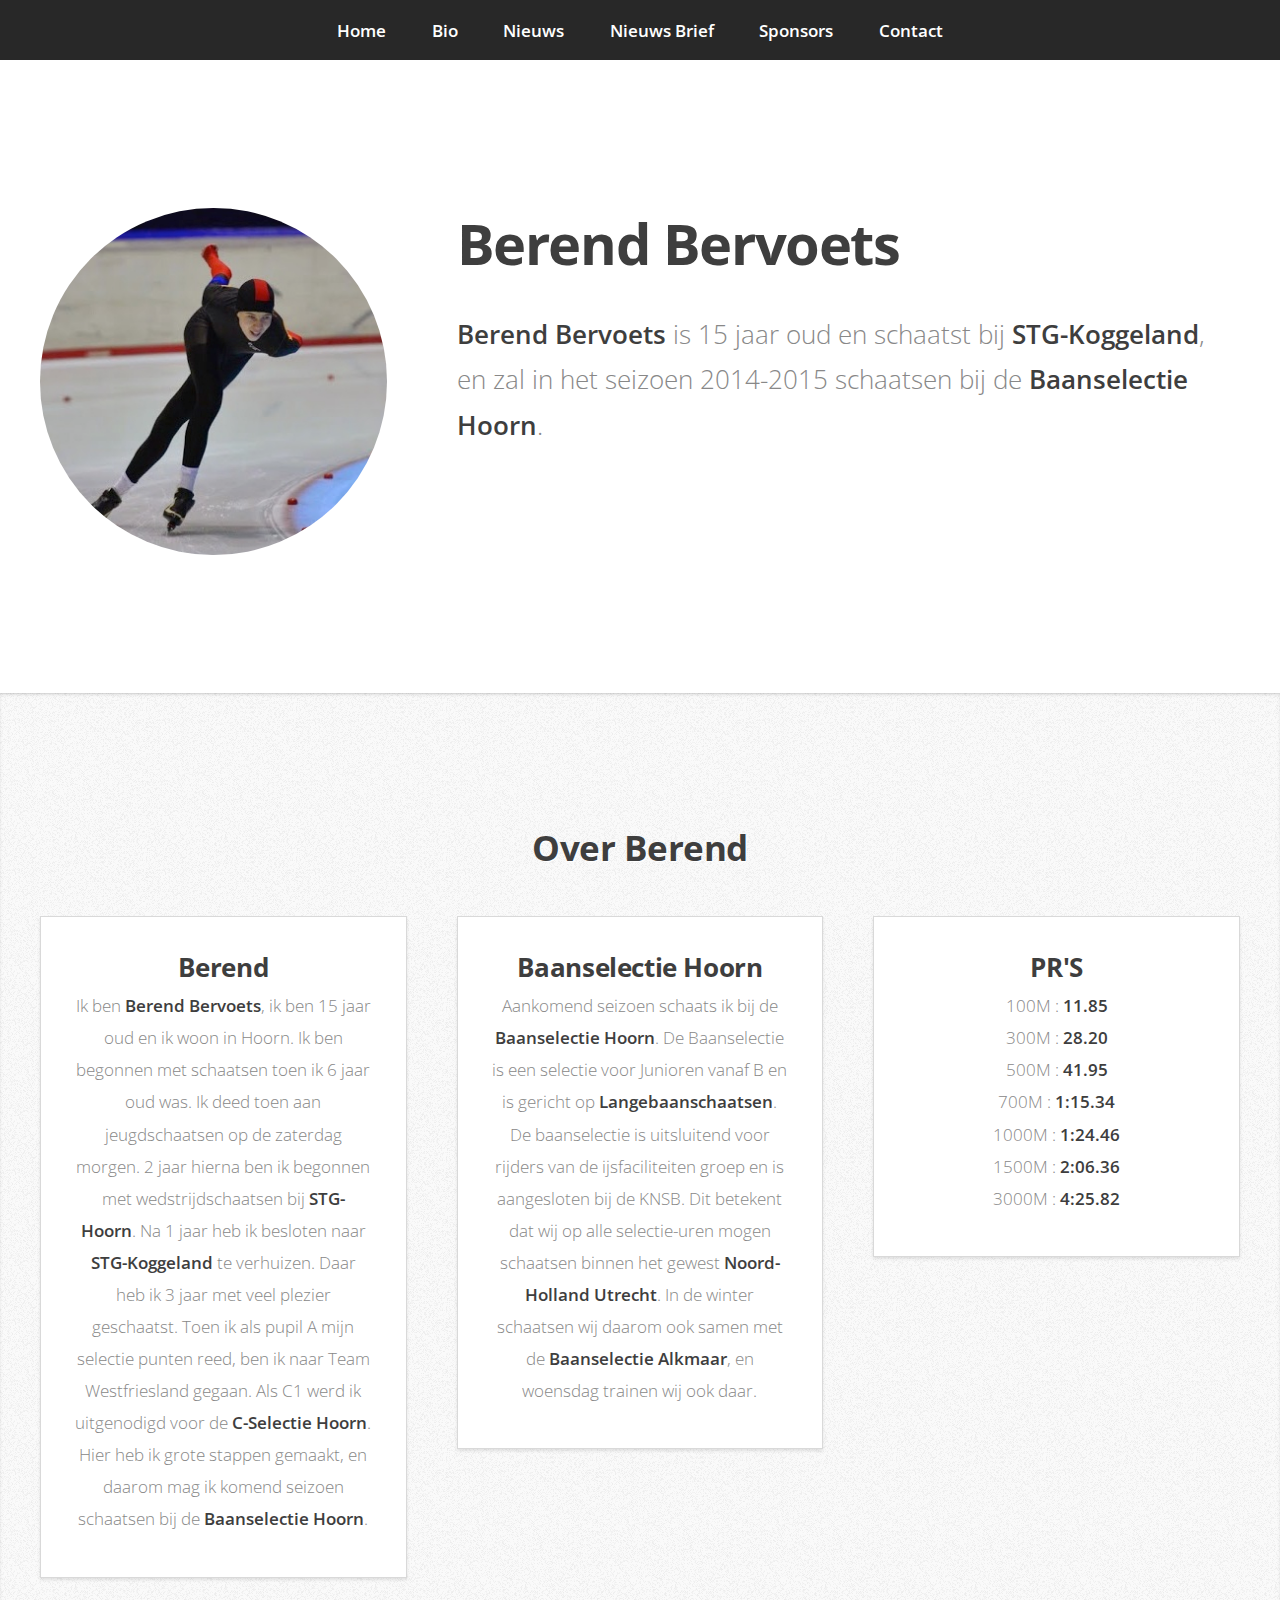
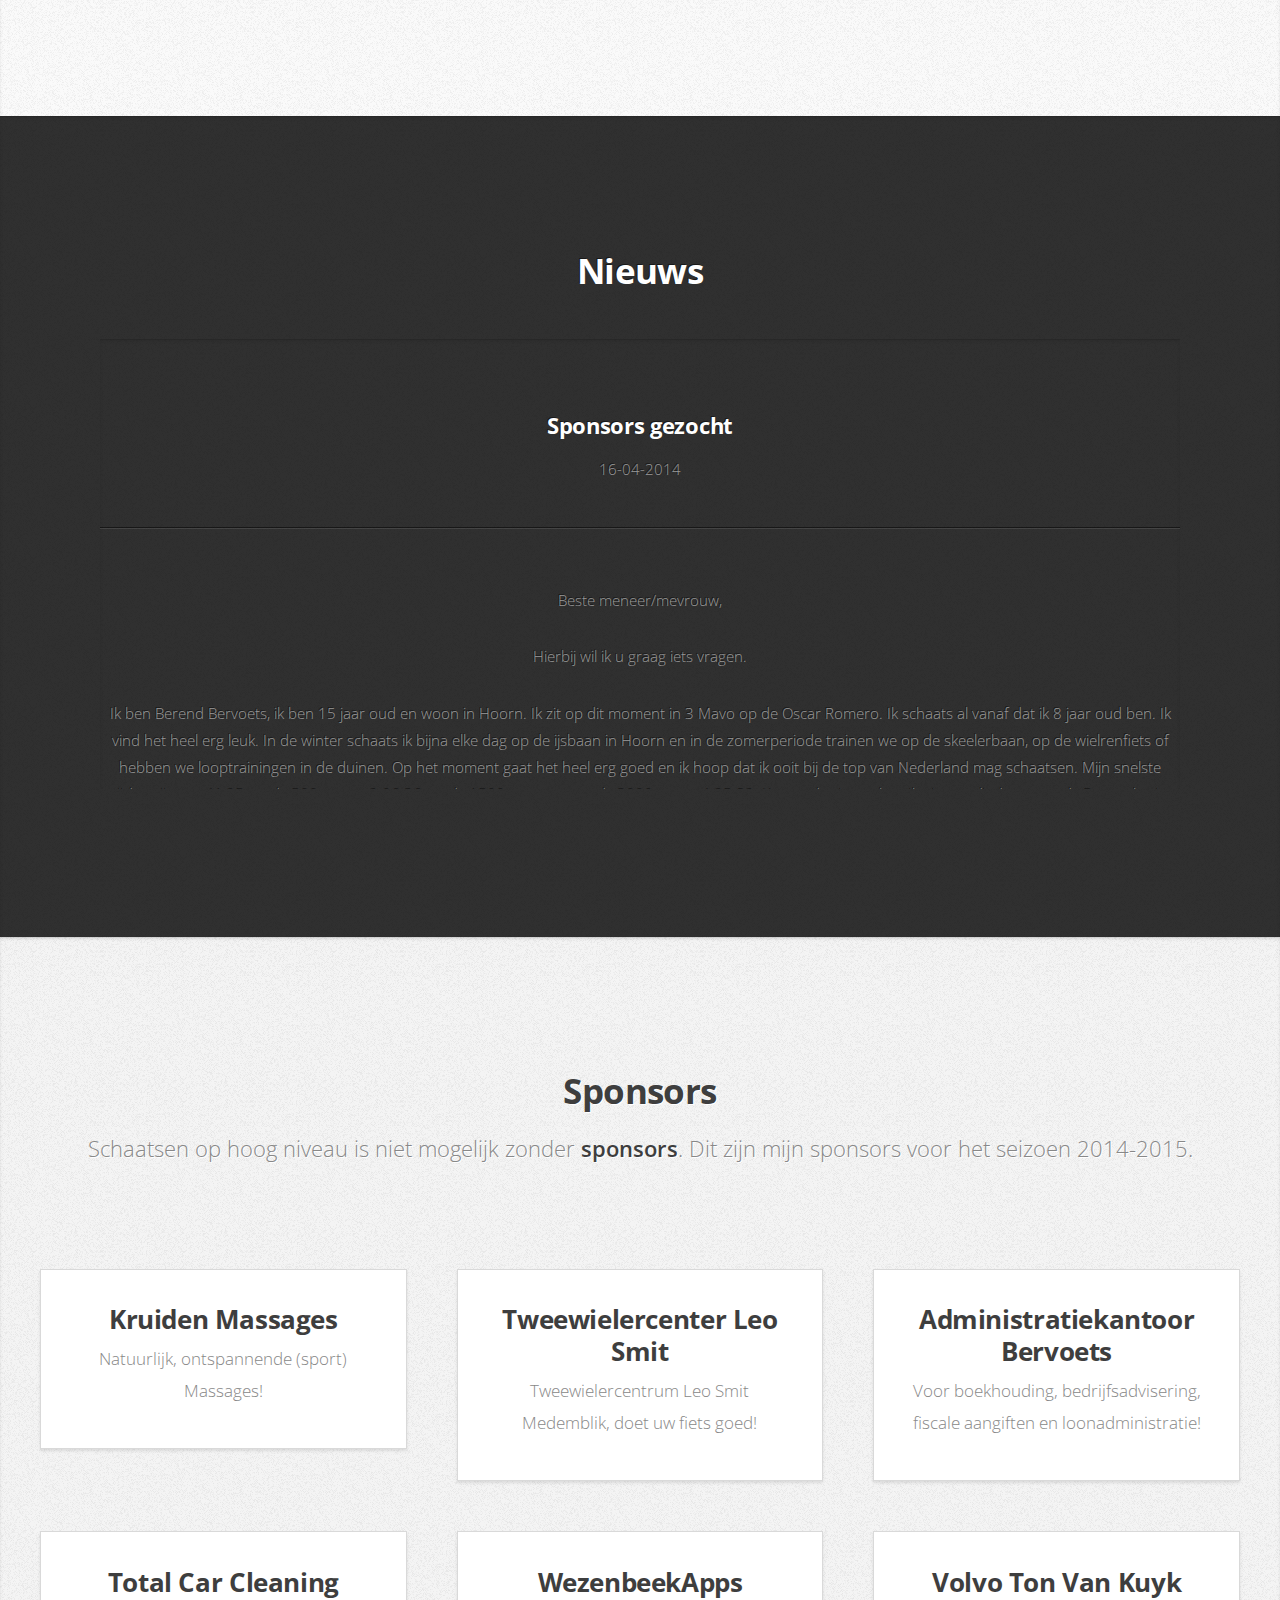
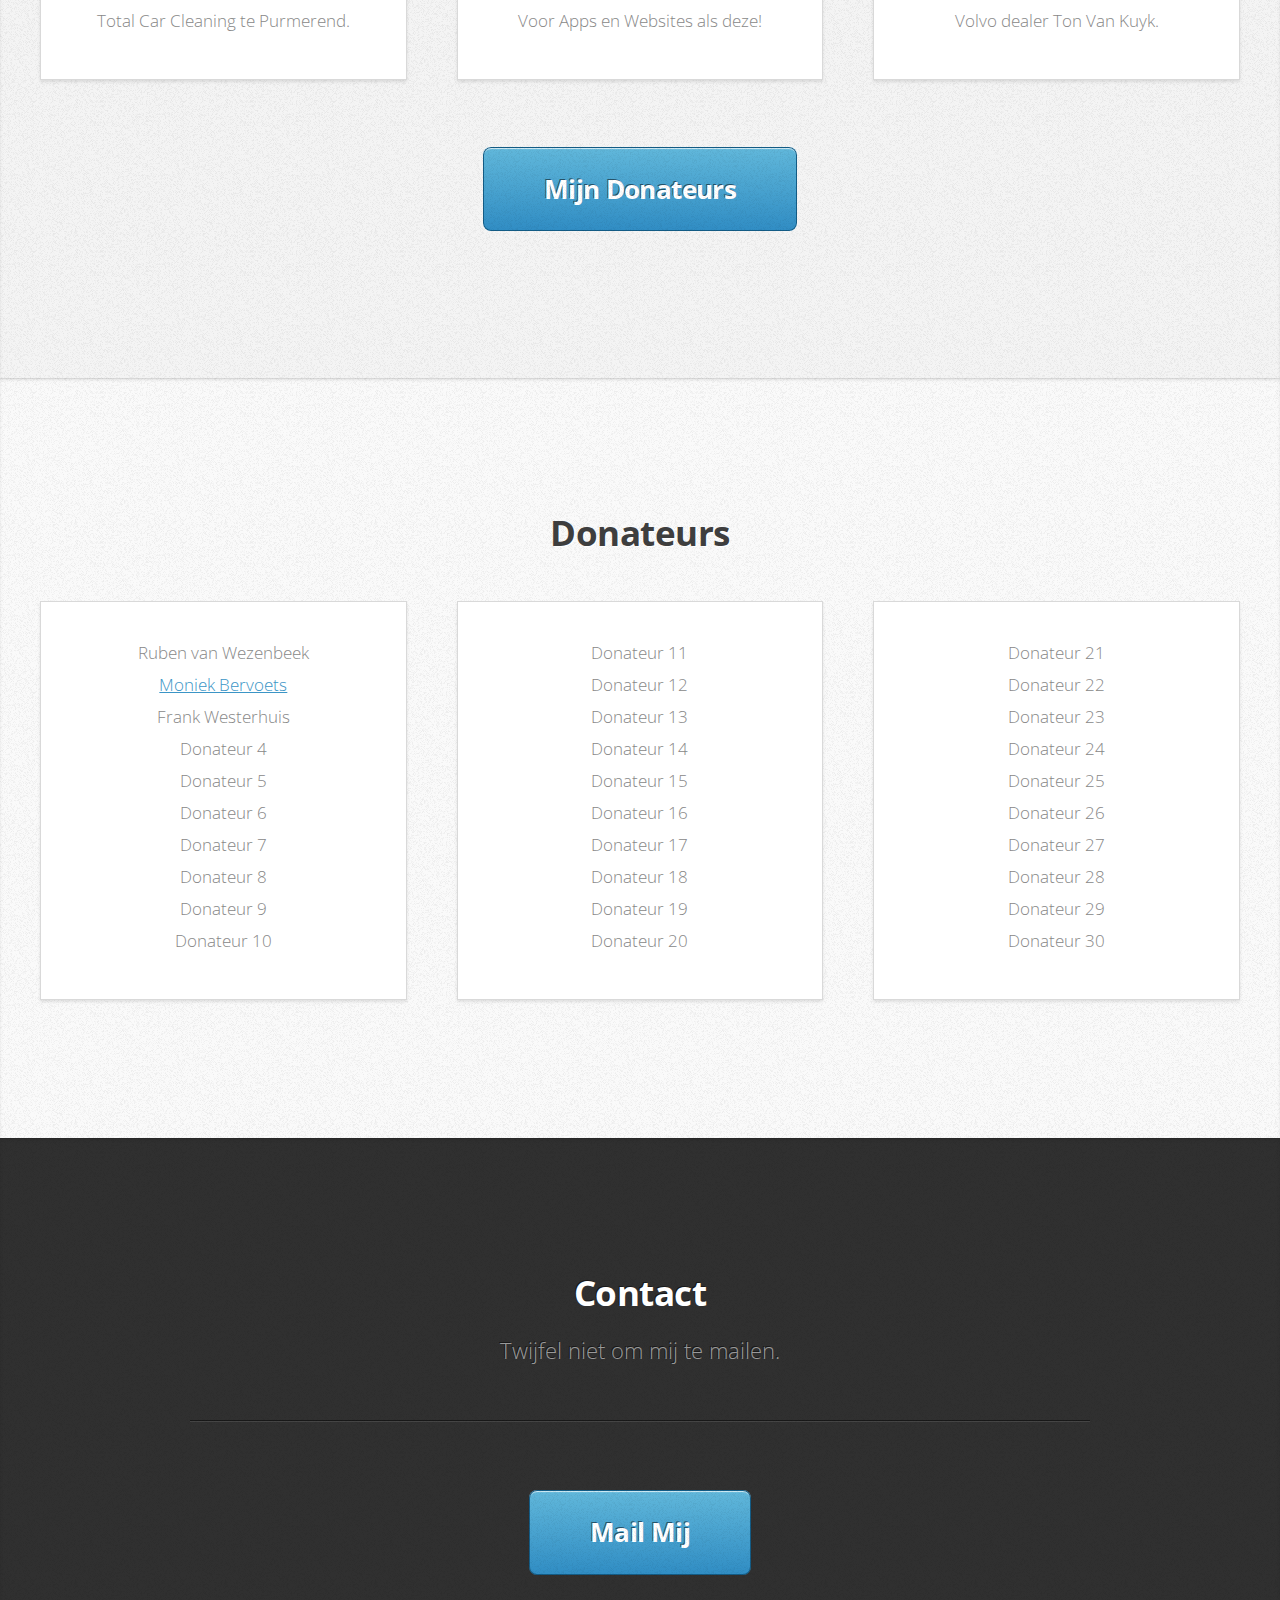
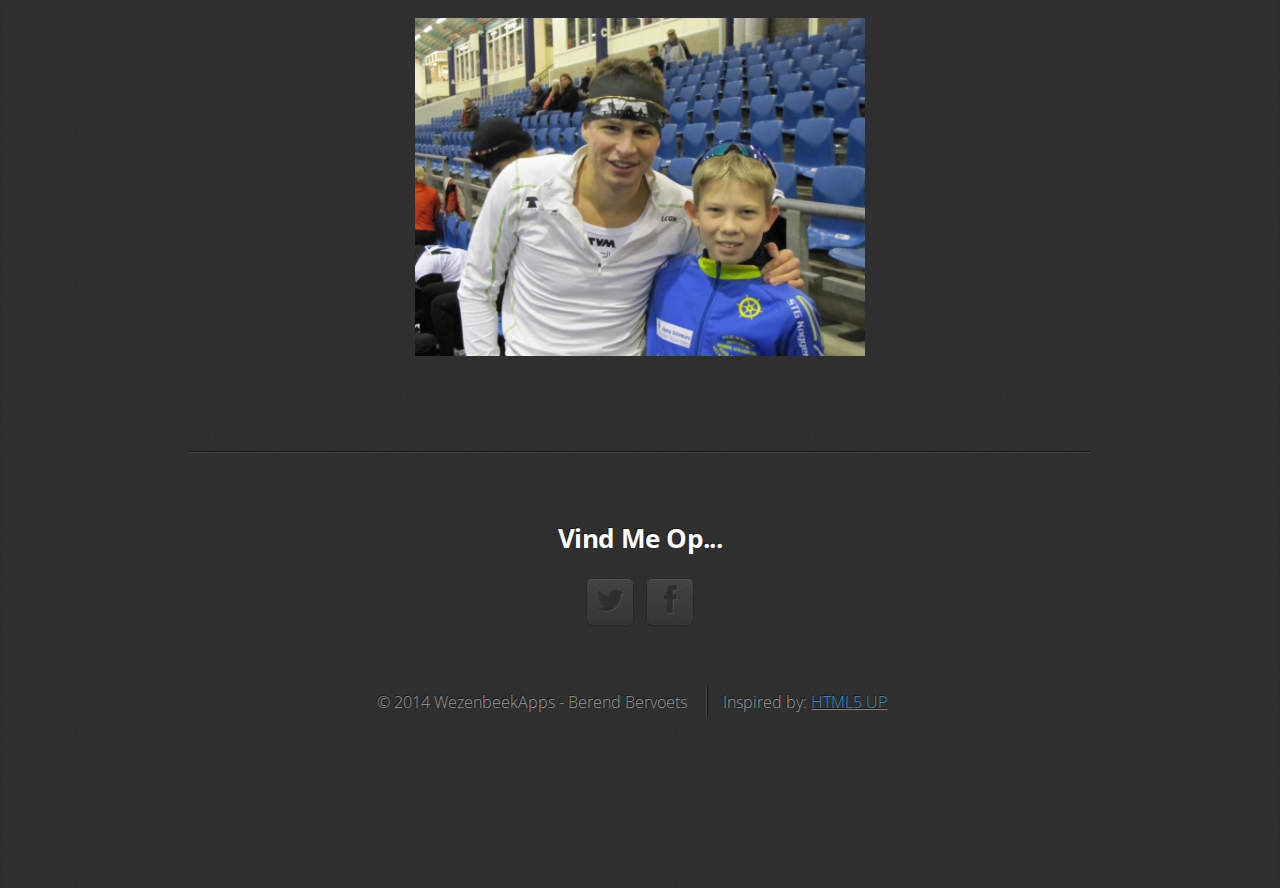
==== index.html @ 286f0ffb "Changed" ====
<!DOCTYPE HTML>

<html>
	<head>
		<title>Berend Bervoets</title>
		<meta http-equiv="content-type" content="text/html; charset=utf-8" />
		<meta name="description" content="" />
		<meta name="keywords" content="" />
		<link href="http://fonts.googleapis.com/css?family=Open+Sans:300,600,700" rel="stylesheet" />
		<script src="js/jquery.min.js"></script>
		<script src="js/config.js"></script>
		<script src="js/skel.min.js"></script>
		<noscript>
			<link rel="stylesheet" href="css/skel-noscript.css" />
			<link rel="stylesheet" href="css/style.css" />
			<link rel="stylesheet" href="css/style-desktop.css" />
		</noscript>
		<!--[if lte IE 9]><link rel="stylesheet" href="css/ie9.css" /><![endif]-->
		<!--[if lte IE 8]><script src="js/html5shiv.js"></script><link rel="stylesheet" href="css/ie8.css" /><![endif]-->
		<!--[if lte IE 7]><link rel="stylesheet" href="css/ie7.css" /><![endif]-->
	</head>
	<body>
		<!-- Facebook -->
		<div id="fb-root"></div>
<div id="fb-root"></div>
<script>(function(d, s, id) {
  var js, fjs = d.getElementsByTagName(s)[0];
  if (d.getElementById(id)) return;
  js = d.createElement(s); js.id = id;
  js.src = "//connect.facebook.net/nl_NL/all.js#xfbml=1";
  fjs.parentNode.insertBefore(js, fjs);
}(document, 'script', 'facebook-jssdk'));</script>

		<!-- Nav -->
			<nav id="nav">
				<ul class="container">
					<li><a href="#top">Home</a></li>
					<li><a href="#work">Bio</a></li>
					<li><a href="#news">Nieuws</a></li>
					<li><a href="nieuwsbrief.html">Nieuws Brief</a></li>
					<li><a href="#portfolio">Sponsors</a></li>
					<li><a href="#contact">Contact</a></li>
				</ul>
			</nav>

		<!-- Home -->
			<div class="wrapper wrapper-style1 wrapper-first">
				<article class="container" id="top">
					<div class="row">
						<div class="4u">
							<span class="me image image-full"><img src="FotosBerend/BerendAva.jpg" alt="" /></span>
						</div>
						<div class="8u">
							<header>
								<h1><strong>Berend Bervoets</strong></h1>
							</header>
							<p><strong>Berend Bervoets </strong>is 15 jaar oud en schaatst bij <strong>STG-Koggeland</strong>, en zal in het seizoen 2014-2015 schaatsen bij de  <strong>Baanselectie Hoorn</strong>.</a>
							<div class="fb-share-button" data-href="http://www.berendbervoets.nl" data-width="100" data-type="button_count"></div>					</div>
				</article>
			</div>

		<!-- Work -->
			<div class="wrapper wrapper-style2">
				<article id="work">
					<header>
						<h2>Over Berend</h2>
					</header>
					<div class="container">
						<div class="row">
							<div class="4u">
								<section class="box box-style1">
									<h3>Berend</h3>
									<p>Ik ben <strong>Berend Bervoets</strong>, ik ben 15 jaar oud en ik woon in Hoorn. Ik ben begonnen met schaatsen toen ik 6 jaar oud was. Ik deed toen aan jeugdschaatsen op de zaterdag morgen. 2 jaar hierna ben ik begonnen met wedstrijdschaatsen bij <strong>STG-Hoorn</strong>. Na 1 jaar heb ik besloten naar <strong>STG-Koggeland</strong> te verhuizen. Daar heb ik 3 jaar met veel plezier geschaatst. Toen ik als pupil A mijn selectie punten reed, ben ik naar <stong>Team Westfriesland</stong> gegaan. Als C1 werd ik uitgenodigd voor de <strong>C-Selectie Hoorn</strong>. Hier heb ik grote stappen gemaakt, en daarom mag ik komend seizoen schaatsen bij de <strong>Baanselectie Hoorn</strong>.</p>
								</section>
							</div>
							<div class="4u">
							<section class="box box-style1">
									<h3>Baanselectie Hoorn</h3>
									<p>Aankomend seizoen schaats ik bij de <strong>Baanselectie Hoorn</strong>. De Baanselectie is een selectie voor Junioren vanaf B en is gericht op <strong>Langebaanschaatsen</strong>. De baanselectie is uitsluitend voor rijders van de ijsfaciliteiten groep en is aangesloten bij de KNSB. Dit betekent dat wij op alle selectie-uren mogen schaatsen binnen het gewest <strong>Noord-Holland Utrecht</strong>. In de winter schaatsen wij daarom ook samen met de <strong>Baanselectie Alkmaar</strong>, en woensdag trainen wij ook daar.</p>
								</section>
							</div>
							<div class="4u">
								<section class="box box-style1">
									<h3>PR'S</h3>
									<ul>
										<li>100M : <strong>11.85</strong></li>
										<li>300M : <strong>28.20</strong></li>
										<li>500M : <strong>41.95</strong></li>
										<li>700M : <strong>1:15.34</strong></li>
										<li>1000M : <strong>1:24.46</strong></li>
										<li>1500M : <strong>2:06.36</strong></li>
										<li>3000M : <strong>4:25.82</strong></li>
									</ul>				
								</section>
							</div>
						</div>
					</div>
				</article>
			</div>

			<!-- Nieuws -->
			<div class="wrapper wrapper-style4">
				<article id="news">
					<header>
						<h2>Nieuws</h2>
					</header>
					<div class="container">
							
					<iframe  src="nieuws.html" width=90% height=450 frameBorder='0'>Browser niet ondersteund voor Nieuws.</iframe>
					</div>
				</article>
			</div>
			
		<!-- Portfolio -->
			<div class="wrapper wrapper-style3">
				<article id="portfolio">
					<header>
						<h2>Sponsors</h2>
						<span>Schaatsen op hoog niveau is niet mogelijk zonder <strong>sponsors</strong>. Dit zijn mijn sponsors voor het seizoen 2014-2015.</span>
					</header>
					<div class="container">
						<div class="row">
							<div class="12u">
							</div>
						</div>
						<div class="row">
							<div class="4u">
								<article class="box box-style2">

									<h3><a href="http://www.kruidenmassages.nl" target="_blank">Kruiden Massages</a></h3>
									<p>Natuurlijk, ontspannende (sport) Massages!</p>
								</article>
							</div>
							
							<div class="4u">
								<article class="box box-style2">

									<h3><a href="http://www.twc-leosmit.nl" target="_blank">Tweewielercenter Leo Smit</a></h3>
									<p>Tweewielercentrum Leo Smit Medemblik, doet uw fiets goed!</p>
								</article>
							</div>
							
							<div class="4u">
								<article class="box box-style2">

									<h3><a href="http://efgbervoets.nl" target="_blank">Administratiekantoor Bervoets</a></h3>
									<p>Voor boekhouding, bedrijfsadvisering, fiscale aangiften en loonadministratie!</p>
								</article>
							</div>
							
							<div class="4u">
								<article class="box box-style2">

									<h3><a href="http://www.totalcarcleaning.nl" target="_blank">Total Car Cleaning</a></h3>
									<p>Total Car Cleaning te Purmerend.</p>
								</article>
							</div>
							
							<div class="4u">
								<article class="box box-style2">

									<h3><a href="http://www.wezenbeekapps.com" target="_blank">WezenbeekApps</a></h3>
									<p>Voor Apps en Websites als deze!</p>
								</article>
							</div>
							
							<div class="4u">
								<article class="box box-style2">

									<h3><a href="http://www.tvk.nl" target="_blank">Volvo Ton Van Kuyk</a></h3>
									<p>Volvo dealer Ton Van Kuyk.</p>
								</article>
							</div>

	
						</div>
					</div>
					<p>&nbsp;</p>
					<p>
						<a href=#donateurs class="button button-big">Mijn Donateurs</a>
					</p>
				</article>
			</div>
			
			<!-- Donateurs-->
			<div class="wrapper wrapper-style2">
				<article id="donateurs">
					<header>
						<h2>Donateurs</h2>
					</header>
					<div class="container">
						<div class="row">
							<div class="4u">
								<section class="box box-style1">
									<ul>
									<li>Ruben van Wezenbeek</li>
									<li><a href="http://www.facebook.com/Healthyfoodbook" target="_blank">Moniek Bervoets</a></li>
									<li>Frank Westerhuis</li>
									<li>Donateur 4</li>
									<li>Donateur 5</li>
									<li>Donateur 6</li>
									<li>Donateur 7</li>
									<li>Donateur 8</li>
									<li>Donateur 9</li>
									<li>Donateur 10</li>
									</ul>
								</section>
							</div>
							
							<div class="4u">
								<section class="box box-style1">
									<ul>
									<li>Donateur 11</li>
									<li>Donateur 12</li>
									<li>Donateur 13</li>
									<li>Donateur 14</li>
									<li>Donateur 15</li>
									<li>Donateur 16</li>
									<li>Donateur 17</li>
									<li>Donateur 18</li>
									<li>Donateur 19</li>
									<li>Donateur 20</li>
									</ul>
								</section>
							</div>
							
							<div class="4u">
								<section class="box box-style1">
									<ul>
									<li>Donateur 21</li>
									<li>Donateur 22</li>
									<li>Donateur 23</li>
									<li>Donateur 24</li>
									<li>Donateur 25</li>
									<li>Donateur 26</li>
									<li>Donateur 27</li>
									<li>Donateur 28</li>
									<li>Donateur 29</li>
									<li>Donateur 30</li>
									</ul>
								</section>
							</div>
				
							
				</article>
			</div>

		<!-- Contact -->
			<div class="wrapper wrapper-style4">
				<article id="contact" class="container small">
					<header>
						<h2>Contact</h2>
						<span>Twijfel niet om mij te mailen.</span>
					</header>
					<hr />
					<p>
						<a href="mailto:berber98@live.nl" class="button button-big">Mail Mij</a>
					</p>
					<div>
						<p>
						<img src="FotosBerend/Berend&Sven.jpg" alt=""  style="max-width:50%"/>
						</p>
						</div>
						<div class="row">
							<div class="12u">
								<hr />
								<h3>Vind Me Op...</h3>
								<ul class="social">
									<li class="twitter"><a href="https://twitter.com/BerendCycling" class="fa fa-twitter"><span>Twitter</span></a></li>
									<li class="facebook"><a href="https://www.facebook.com/berend.bervoets?fref=ts" class="fa fa-facebook"><span>Facebook</span></a></li>
								</ul>
							</div>
						</div>
						<footer>
						<ul id="copyright">
							<li>&copy; 2014 WezenbeekApps - Berend Bervoets</li>
							<li>Inspired by: <a href="http://html5up.net/">HTML5 UP</a></li>
						</ul>
					</footer>
					</article>
					</div>
						
			</div>
	</body>
</html>
---- css/skel-noscript.css ----
/* Resets (http://meyerweb.com/eric/tools/css/reset/ | v2.0 | 20110126 | License: none (public domain)) */

	html,body,div,span,applet,object,iframe,h1,h2,h3,h4,h5,h6,p,blockquote,pre,a,abbr,acronym,address,big,cite,code,del,dfn,em,img,ins,kbd,q,s,samp,small,strike,strong,sub,sup,tt,var,b,u,i,center,dl,dt,dd,ol,ul,li,fieldset,form,label,legend,table,caption,tbody,tfoot,thead,tr,th,td,article,aside,canvas,details,embed,figure,figcaption,footer,header,hgroup,menu,nav,output,ruby,section,summary,time,mark,audio,video{margin:0;padding:0;border:0;font-size:100%;font:inherit;vertical-align:baseline;}article,aside,details,figcaption,figure,footer,header,hgroup,menu,nav,section{display:block;}body{line-height:1;}ol,ul{list-style:none;}blockquote,q{quotes:none;}blockquote:before,blockquote:after,q:before,q:after{content:'';content:none;}table{border-collapse:collapse;border-spacing:0;}body{-webkit-text-size-adjust:none}

/* Box Model */

	*, *:before, *:after {
		-moz-box-sizing: border-box;
		-webkit-box-sizing: border-box;
		-o-box-sizing: border-box;
		-ms-box-sizing: border-box;
		box-sizing: border-box;
	}

/* Container */

	body {
		min-width: 1200px;
	}

	.container {
		width: 1200px;
		margin-left: auto;
		margin-right: auto;
	}

	/* Modifiers */
	
		.container.small {
			width: 900px;
		}

		.container.big {
			width: 100%;
			max-width: 1500px;
			min-width: 1200px;
		}

/* Grid */

	/* Cells */

		.\31 2u { width: 100% }
		.\31 1u { width: 91.6666666667% }
		.\31 0u { width: 83.3333333333% }
		.\39 u { width: 75% }
		.\38 u { width: 66.6666666667% }
		.\37 u { width: 58.3333333333% }
		.\36 u { width: 50% }
		.\35 u { width: 41.6666666667% }
		.\34 u { width: 33.3333333333% }
		.\33 u { width: 25% }
		.\32 u { width: 16.6666666667% }
		.\31 u { width: 8.3333333333% }
		.\-11u { margin-left: 91.6666666667% }
		.\-10u { margin-left: 83.3333333333% }
		.\-9u { margin-left: 75% }
		.\-8u { margin-left: 66.6666666667% }
		.\-7u { margin-left: 58.3333333333% }
		.\-6u { margin-left: 50% }
		.\-5u { margin-left: 41.6666666667% }
		.\-4u { margin-left: 33.3333333333% }
		.\-3u { margin-left: 25% }
		.\-2u { margin-left: 16.6666666667% }
		.\-1u { margin-left: 8.3333333333% }

		.row > * {
			padding: 40px 0 0 40px;
			float: left;
			-moz-box-sizing: border-box;
			-webkit-box-sizing: border-box;
			-o-box-sizing: border-box;
			-ms-box-sizing: border-box;
			box-sizing: border-box;
		}

		.row + .row > * {
			padding-top: 40px;
		}

		.row {
			margin-left: -40px;
		}

	/* Rows */

		.row:after {
			content: '';
			display: block;
			clear: both;
			height: 0;
		}

		.row:first-child > * {
			padding-top: 0;
		}

		.row > * {
			padding-top: 0;
		}

		/* Modifiers */

			/* Flush */

				.row.flush {
					margin-left: 0;
				}

				.row.flush > * {
					padding: 0 !important;
				}

			/* Quarter */

				.row.quarter > * {
					padding: 10px 0 0 10px;
				}

				.row.quarter + .row.quarter > * {
					padding-top: 10px;
				}

				.row.quarter {
					margin-left: -10px;
				}

			/* Half */

				.row.half > * {
					padding: 20px 0 0 20px;
				}

				.row.half + .row.half > * {
					padding-top: 20px;
				}

				.row.half {
					margin-left: -20px;
				}

			/* One and (a) Half */

				.row.oneandhalf > * {
					padding: 60px 0 0 60px;
				}

				.row.oneandhalf + .row.oneandhalf > * {
					padding-top: 60px;
				}

				.row.oneandhalf {
					margin-left: -60px;
				}

			/* Double */

				.row.double > * {
					padding: 80px 0 0 80px;
				}

				.row.double + .row.double > * {
					padding-top: 80px;
				}

				.row.double {
					margin-left: -80px;
				}
---- css/style.css ----
@charset 'UTF-8';

@font-face{font-family:'FontAwesome';src:url('font/fontawesome-webfont.eot?v=4.0.1');src:url('font/fontawesome-webfont.eot?#iefix&v=4.0.1') format('embedded-opentype'),url('font/fontawesome-webfont.woff?v=4.0.1') format('woff'),url('font/fontawesome-webfont.ttf?v=4.0.1') format('truetype'),url('font/fontawesome-webfont.svg?v=4.0.1#fontawesomeregular') format('svg');font-weight:normal;font-style:normal}

/*
	Miniport 2.5 by HTML5 UP
	html5up.net | @n33co
	Free for personal and commercial use under the CCA 3.0 license (html5up.net/license)
*/

/*********************************************************************************/
/* Basic                                                                         */
/*********************************************************************************/

	*
	{
		-moz-box-sizing: border-box;
		-webkit-box-sizing: border-box;
		-o-box-sizing: border-box;
		-ms-box-sizing: border-box;
		box-sizing: border-box;
	}

	body, input, textarea
	{
		font-family: 'Open Sans', sans-serif;
		line-height: 1.85em;
		color: #888;
		font-weight: 300;
	}

	a
	{
		color: #3B95C6;
		text-decoration: underline;
		-moz-transition: color .2s ease-in-out;
		-webkit-transition: color .2s ease-in-out;
		-o-transition: color .2s ease-in-out;
		-ms-transition: color .2s ease-in-out;
		transition: color .2s ease-in-out;
	}
	
		a:hover
		{
			color: #1B75A6 !important;
		}

		a img
		{
			border: 0;
		}

	strong, b
	{
		font-weight: 600;
		color: #3e3e3e;
	}
	strong.kosten
	{
		font-weight: 600;
		color: #FFFFFF;
	}
	
	
	h1, h2, h3, h4, h5, h6
	{
		color: #3e3e3e;
	}
	
		h1 a, h2 a, h3 a, h4 a, h5 a, h6 a
		{
			text-decoration: none;
			color: inherit;
		}
	
	h2, h3, h4, h5, h6
	{
		font-weight: 700;
	}
	
	h1
	{
		font-weight: 300;
	}
	
		h1 strong
		{
			font-weight: 700;
		}
	
	em, i
	{
		font-style: italic;
	}
	
	form
	{
	}
	
		form input,
		form select,
		form textarea
		{
			-webkit-appearance: none;
		}

		form input[type=text],
		form input[type=password],
		form select,
		form textarea
		{
			border: 0;
			padding: 0.75em;
			font-size: 1em;
			border-radius: 8px;
			background: #282828;
			color: #bbb;
			box-shadow: inset 0px 2px 5px 0px rgba(0,0,0,0.05), 0px 1px 0px 0px rgba(255,255,255,0.025);
			width: 100%;
			-moz-transition: background .2s ease-in-out, box-shadow .2s ease-in-out;
			-webkit-transition: background .2s ease-in-out, box-shadow .2s ease-in-out;
			-o-transition: background .2s ease-in-out, box-shadow .2s ease-in-out;
			-ms-transition: background .2s ease-in-out, box-shadow .2s ease-in-out;
			transition: background .2s ease-in-out, box-shadow .2s ease-in-out;
		}

		form input[type=text]:focus,
		form input[type=password]:focus,
		form select:focus,
		form textarea:focus
		{
			background: #252525;
			box-shadow: inset 0px 2px 5px 0px rgba(0,0,0,0.05), 0px 1px 0px 0px rgba(255,255,255,0.025), inset 0px 0px 2px 1px #74CAEE;
		}

		form textarea
		{
			height: 15em;
		}
		
		form .formerize-placeholder
		{
			color: #555 !important;
		}

		form ::-webkit-input-placeholder
		{
			color: #555 !important;
		}

		form :-moz-placeholder
		{
			color: #555 !important;
		}

		form ::-moz-placeholder
		{
			color: #555 !important;
		}

		form :-ms-input-placeholder
		{
			color: #555 !important;
		}

		form ::-moz-focus-inner
		{
			border: 0;
		}

	br.clear
	{
		clear: both;
	}

	hr
	{
		border: 0;
		border-top: solid 1px rgba(0,0,0,0.5);
		box-shadow: 0px 1px 0px 0px rgba(255,255,255,0.1);
		height: 1px;
		margin: 3em 0 4em 0;
	}
	
	p, ul, ol, dl, table
	{
		margin-bottom: 2em;
	}
	
	section,
	article
	{
		margin-bottom: 3em;
	}
	
	section > :last-child,
	article > :last-child
	{
		margin-bottom: 0;
	}

	section:last-child,
	article:last-child
	{
		margin-bottom: 0;
	}

	.image
	{
		display: inline-block;
	}
	
		.image img
		{
			display: block;
			width: 100%;
		}

	.image-full
	{
		display: block;
		width: 100%;
		margin: 0 0 2em 0;
	}
	
	.image-left
	{
		float: left;
		margin: 0 2em 2em 0;
	}
	
	.image-centered
	{
		display: block;
		margin: 0 0 2em 0;
	}

		.image-centered img
		{
			margin: 0 auto;
			width: auto;
		}
	
	.button
	{
		position: relative;
		display: inline-block;
		color: #fff;
		text-decoration: none;
		font-weight: 700;
		border: 0;
		outline: 0;
		cursor: pointer;
		border-radius: 8px;
		text-shadow: -1px -1px 0.5px rgba(0,0,0,0.5);
		overflow: hidden;
		background: #61b8db;
		background-image: -moz-linear-gradient(top, rgba(97,184,219,0), rgba(48,141,196,1));
		background-image: -webkit-linear-gradient(top, rgba(97,184,219,0), rgba(48,141,196,1));
		background-image: -o-linear-gradient(top, rgba(97,184,219,0), rgba(48,141,196,1));
		background-image: -ms-linear-gradient(top, rgba(97,184,219,0), rgba(48,141,196,1));
		background-image: linear-gradient(top, rgba(97,184,219,0), rgba(48,141,196,1));
		box-shadow: inset 0px 0px 0px 1px #135c86, inset 0px 2px 1px 0px rgba(255,255,255,0.75);
		-moz-transition: background-color .2s ease-in-out;
		-webkit-transition: background-color .2s ease-in-out;
		-o-transition: background-color .2s ease-in-out;
		-ms-transition: background-color .2s ease-in-out;
		transition: background-color .2s ease-in-out;
	}

		.button:before
		{
			content: '';
			display: block;
			position: absolute;
			left: 0;
			top: 0;
			width: 100%;
			height: 100%;
			background: url('images/bg.png');
		}

		.button:hover
		{
			background-color: #76cdf0;
			color: #fff !important;
		}
		
		.button:active
		{
			background-image: -moz-linear-gradient(top, rgba(48,141,196,1), rgba(77,164,199,0));
			background-image: -webkit-linear-gradient(top, rgba(48,141,196,1), rgba(77,164,199,0));
			background-image: -o-linear-gradient(top, rgba(48,141,196,1), rgba(77,164,199,0));
			background-image: -ms-linear-gradient(top, rgba(48,141,196,1), rgba(77,164,199,0));
			background-image: linear-gradient(top, rgba(48,141,196,1), rgba(77,164,199,0));
			box-shadow: inset 0px 0px 0px 1px #135c86, inset 0px -2px 1px 0px rgba(255,255,255,0.75);
			top: 1px;
		}
	
		.button-alt
		{
			background-color: #393939;
			background-image: -moz-linear-gradient(top, rgba(50,50,50,0), rgba(45,45,45,1));
			background-image: -webkit-linear-gradient(top, rgba(50,50,50,0), rgba(45,45,45,1));
			background-image: -o-linear-gradient(top, rgba(50,50,50,0), rgba(45,45,45,1));
			background-image: -ms-linear-gradient(top, rgba(50,50,50,0), rgba(45,45,45,1));
			background-image: linear-gradient(top, rgba(50,50,50,0), rgba(45,45,45,1));
			box-shadow: inset 0px 0px 0px 1px #242424, inset 0px 2px 1px 0px rgba(255,255,255,0.2);
		}

			.button-alt:hover
			{
				background-color: #444;
			}
			
			.button-alt:active
			{
				background-image: -moz-linear-gradient(top, rgba(45,45,45,1), rgba(50,50,50,0));
				background-image: -webkit-linear-gradient(top, rgba(45,45,45,1), rgba(50,50,50,0));
				background-image: -o-linear-gradient(top, rgba(45,45,45,1), rgba(50,50,50,0));
				background-image: -ms-linear-gradient(top, rgba(45,45,45,1), rgba(50,50,50,0));
				background-image: linear-gradient(top, rgba(45,45,45,1), rgba(50,50,50,0));
				box-shadow: inset 0px 0px 0px 1px #242424, inset 0px -2px 1px 0px rgba(255,255,255,0.2);
			}
	
		.button-big
		{
		}

	ul.social
	{
		cursor: default;
		margin: 0;
	}
	
		ul.social li
		{
			position: relative;
			display: inline-block;
			margin: 0.25em;
			top: 0;
			border-radius: 6px;
			overflow: hidden;
			background: #444;
			background-image: -moz-linear-gradient(top, rgba(0,0,0,0), rgba(0,0,0,0.2));
			background-image: -webkit-linear-gradient(top, rgba(0,0,0,0), rgba(0,0,0,0.2));
			background-image: -o-linear-gradient(top, rgba(0,0,0,0), rgba(0,0,0,0.2));
			background-image: -ms-linear-gradient(top, rgba(0,0,0,0), rgba(0,0,0,0.2));
			background-image: linear-gradient(top, rgba(0,0,0,0), rgba(0,0,0,0.2));
			-moz-transition: background-color .2s ease-in-out, top .2s ease-in-out;
			-webkit-transition: background-color .2s ease-in-out, top .2s ease-in-out;
			-o-transition: background-color .2s ease-in-out, top .2s ease-in-out;
			-ms-transition: background-color .2s ease-in-out, top .2s ease-in-out;
			transition: background-color .2s ease-in-out, top .2s ease-in-out;
			box-shadow: inset 0px 0px 0px 1px #282828, inset 0px 2px 1px 0px rgba(255,255,255,0.1);
		}

			ul.social li:before
			{
				content: '';
				display: block;
				position: absolute;
				left: 0;
				top: 0;
				width: 100%;
				height: 100%;
				background: url('images/bg.png');
			}

			ul.social li.twitter:hover				{ background-color: #2DAAE4; }
			ul.social li.facebook:hover				{ background-color: #3C5A98; }
			ul.social li.dribbble:hover				{ background-color: #C4376B; }
			ul.social li.linkedin:hover				{ background-color: #006599; }
			ul.social li.tumblr:hover				{ background-color: #51718A; }
			ul.social li.googleplus:hover			{ background-color: #DA2713; }
			ul.social li.github:hover				{ background-color: #FAFAFA; }
			ul.social li.rss:hover					{ background-color: #F2600B; }
			ul.social li.instagram:hover			{ background-color: #E0D7C8; }
			ul.social li.foursquare:hover			{ background-color: #39A3D4; }
			ul.social li.skype:hover				{ background-color: #10BEF1; }
			ul.social li.soundcloud:hover			{ background-color: #FE5419; }
			ul.social li.youtube:hover				{ background-color: #BF2E25; }
			ul.social li.blogger:hover				{ background-color: #FF6501; }
			ul.social li.flickr:hover				{ background-color: #0062DB; }
			ul.social li.vimeo:hover				{ background-color: #4C8AB0; }

			ul.social li:hover
			{
				top: -5px;
			}

			ul.social li:active
			{
				top: 0;
			}

			ul.social li a
			{
				display: block;
				position: relative;
				width: 48px;
				height: 48px;
				outline: 0;
				color: #2E2E2E !important;
				line-height: 48px;
				font-size: 24px;
				text-shadow: 1px 1px 0px rgba(255,255,255,0.1);
			}
			
			ul.social li a span
			{
				display: block;
				text-indent: -9999px;
			}
			
	.box
	{
		background: #fff;
		box-shadow: inset 0px 0px 0px 1px rgba(0,0,0,0.15), 0px 2px 3px 0px rgba(0,0,0,0.1);
	}


/*********************************************************************************/
/* Icons                                                                         */
/* Powered by Font Awesome by Dave Gandy | http://fontawesome.io                 */
/* Licensed under the SIL OFL 1.1 (font), MIT (CSS)                              */
/*********************************************************************************/

	.fa
	{
		text-decoration: none;
	}

		.fa.solo
		{
		}
		
			.fa.solo span
			{
				display: none;
			}

		.fa.featured
		{
			font-size: 5em;
			color: #EA8A95;
			display: block;
			margin: 0 0 0.25em 0;
			cursor: default;
		}

		.fa:before
		{
			display:inline-block;
			font-family: FontAwesome;
			font-size: 1.25em;
			text-decoration: none;
			font-style: normal;
			font-weight: normal;
			line-height: 1;
			-webkit-font-smoothing:antialiased;
			-moz-osx-font-smoothing:grayscale;
		}

		.fa-lg{font-size:1.3333333333333333em;line-height:.75em;vertical-align:-15%}
		.fa-2x{font-size:2em}
		.fa-3x{font-size:3em}
		.fa-4x{font-size:4em}
		.fa-5x{font-size:5em}
		.fa-fw{width:1.2857142857142858em;text-align:center}
		.fa-ul{padding-left:0;margin-left:2.142857142857143em;list-style-type:none}.fa-ul>li{position:relative}
		.fa-li{position:absolute;left:-2.142857142857143em;width:2.142857142857143em;top:.14285714285714285em;text-align:center}.fa-li.fa-lg{left:-1.8571428571428572em}
		.fa-border{padding:.2em .25em .15em;border:solid .08em #eee;border-radius:.1em}
		.pull-right{float:right}
		.pull-left{float:left}
		.fa.pull-left{margin-right:.3em}
		.fa.pull-right{margin-left:.3em}
		.fa-spin{-webkit-animation:spin 2s infinite linear;-moz-animation:spin 2s infinite linear;-o-animation:spin 2s infinite linear;animation:spin 2s infinite linear}
		@-moz-keyframes spin{0%{-moz-transform:rotate(0deg)} 100%{-moz-transform:rotate(359deg)}}@-webkit-keyframes spin{0%{-webkit-transform:rotate(0deg)} 100%{-webkit-transform:rotate(359deg)}}@-o-keyframes spin{0%{-o-transform:rotate(0deg)} 100%{-o-transform:rotate(359deg)}}@-ms-keyframes spin{0%{-ms-transform:rotate(0deg)} 100%{-ms-transform:rotate(359deg)}}@keyframes spin{0%{transform:rotate(0deg)} 100%{transform:rotate(359deg)}}.fa-rotate-90{filter:progid:DXImageTransform.Microsoft.BasicImage(rotation=1);-webkit-transform:rotate(90deg);-moz-transform:rotate(90deg);-ms-transform:rotate(90deg);-o-transform:rotate(90deg);transform:rotate(90deg)}
		.fa-rotate-180{filter:progid:DXImageTransform.Microsoft.BasicImage(rotation=2);-webkit-transform:rotate(180deg);-moz-transform:rotate(180deg);-ms-transform:rotate(180deg);-o-transform:rotate(180deg);transform:rotate(180deg)}
		.fa-rotate-270{filter:progid:DXImageTransform.Microsoft.BasicImage(rotation=3);-webkit-transform:rotate(270deg);-moz-transform:rotate(270deg);-ms-transform:rotate(270deg);-o-transform:rotate(270deg);transform:rotate(270deg)}
		.fa-flip-horizontal{filter:progid:DXImageTransform.Microsoft.BasicImage(rotation=0, mirror=1);-webkit-transform:scale(-1, 1);-moz-transform:scale(-1, 1);-ms-transform:scale(-1, 1);-o-transform:scale(-1, 1);transform:scale(-1, 1)}
		.fa-flip-vertical{filter:progid:DXImageTransform.Microsoft.BasicImage(rotation=2, mirror=1);-webkit-transform:scale(1, -1);-moz-transform:scale(1, -1);-ms-transform:scale(1, -1);-o-transform:scale(1, -1);transform:scale(1, -1)}
		.fa-stack{position:relative;display:inline-block;width:2em;height:2em;line-height:2em;vertical-align:middle}
		.fa-stack-1x,.fa-stack-2x{position:absolute;left:0;width:100%;text-align:center}
		.fa-stack-1x{line-height:inherit}
		.fa-stack-2x{font-size:2em}
		.fa-inverse{color:#fff}
		.fa-glass:before{content:"\f000"}
		.fa-music:before{content:"\f001"}
		.fa-search:before{content:"\f002"}
		.fa-envelope-o:before{content:"\f003"}
		.fa-heart:before{content:"\f004"}
		.fa-star:before{content:"\f005"}
		.fa-star-o:before{content:"\f006"}
		.fa-user:before{content:"\f007"}
		.fa-film:before{content:"\f008"}
		.fa-th-large:before{content:"\f009"}
		.fa-th:before{content:"\f00a"}
		.fa-th-list:before{content:"\f00b"}
		.fa-check:before{content:"\f00c"}
		.fa-times:before{content:"\f00d"}
		.fa-search-plus:before{content:"\f00e"}
		.fa-search-minus:before{content:"\f010"}
		.fa-power-off:before{content:"\f011"}
		.fa-signal:before{content:"\f012"}
		.fa-gear:before,.fa-cog:before{content:"\f013"}
		.fa-trash-o:before{content:"\f014"}
		.fa-home:before{content:"\f015"}
		.fa-file-o:before{content:"\f016"}
		.fa-clock-o:before{content:"\f017"}
		.fa-road:before{content:"\f018"}
		.fa-download:before{content:"\f019"}
		.fa-arrow-circle-o-down:before{content:"\f01a"}
		.fa-arrow-circle-o-up:before{content:"\f01b"}
		.fa-inbox:before{content:"\f01c"}
		.fa-play-circle-o:before{content:"\f01d"}
		.fa-rotate-right:before,.fa-repeat:before{content:"\f01e"}
		.fa-refresh:before{content:"\f021"}
		.fa-list-alt:before{content:"\f022"}
		.fa-lock:before{content:"\f023"}
		.fa-flag:before{content:"\f024"}
		.fa-headphones:before{content:"\f025"}
		.fa-volume-off:before{content:"\f026"}
		.fa-volume-down:before{content:"\f027"}
		.fa-volume-up:before{content:"\f028"}
		.fa-qrcode:before{content:"\f029"}
		.fa-barcode:before{content:"\f02a"}
		.fa-tag:before{content:"\f02b"}
		.fa-tags:before{content:"\f02c"}
		.fa-book:before{content:"\f02d"}
		.fa-bookmark:before{content:"\f02e"}
		.fa-print:before{content:"\f02f"}
		.fa-camera:before{content:"\f030"}
		.fa-font:before{content:"\f031"}
		.fa-bold:before{content:"\f032"}
		.fa-italic:before{content:"\f033"}
		.fa-text-height:before{content:"\f034"}
		.fa-text-width:before{content:"\f035"}
		.fa-align-left:before{content:"\f036"}
		.fa-align-center:before{content:"\f037"}
		.fa-align-right:before{content:"\f038"}
		.fa-align-justify:before{content:"\f039"}
		.fa-list:before{content:"\f03a"}
		.fa-dedent:before,.fa-outdent:before{content:"\f03b"}
		.fa-indent:before{content:"\f03c"}
		.fa-video-camera:before{content:"\f03d"}
		.fa-picture-o:before{content:"\f03e"}
		.fa-pencil:before{content:"\f040"}
		.fa-map-marker:before{content:"\f041"}
		.fa-adjust:before{content:"\f042"}
		.fa-tint:before{content:"\f043"}
		.fa-edit:before,.fa-pencil-square-o:before{content:"\f044"}
		.fa-share-square-o:before{content:"\f045"}
		.fa-check-square-o:before{content:"\f046"}
		.fa-move:before{content:"\f047"}
		.fa-step-backward:before{content:"\f048"}
		.fa-fast-backward:before{content:"\f049"}
		.fa-backward:before{content:"\f04a"}
		.fa-play:before{content:"\f04b"}
		.fa-pause:before{content:"\f04c"}
		.fa-stop:before{content:"\f04d"}
		.fa-forward:before{content:"\f04e"}
		.fa-fast-forward:before{content:"\f050"}
		.fa-step-forward:before{content:"\f051"}
		.fa-eject:before{content:"\f052"}
		.fa-chevron-left:before{content:"\f053"}
		.fa-chevron-right:before{content:"\f054"}
		.fa-plus-circle:before{content:"\f055"}
		.fa-minus-circle:before{content:"\f056"}
		.fa-times-circle:before{content:"\f057"}
		.fa-check-circle:before{content:"\f058"}
		.fa-question-circle:before{content:"\f059"}
		.fa-info-circle:before{content:"\f05a"}
		.fa-crosshairs:before{content:"\f05b"}
		.fa-times-circle-o:before{content:"\f05c"}
		.fa-check-circle-o:before{content:"\f05d"}
		.fa-ban:before{content:"\f05e"}
		.fa-arrow-left:before{content:"\f060"}
		.fa-arrow-right:before{content:"\f061"}
		.fa-arrow-up:before{content:"\f062"}
		.fa-arrow-down:before{content:"\f063"}
		.fa-mail-forward:before,.fa-share:before{content:"\f064"}
		.fa-resize-full:before{content:"\f065"}
		.fa-resize-small:before{content:"\f066"}
		.fa-plus:before{content:"\f067"}
		.fa-minus:before{content:"\f068"}
		.fa-asterisk:before{content:"\f069"}
		.fa-exclamation-circle:before{content:"\f06a"}
		.fa-gift:before{content:"\f06b"}
		.fa-leaf:before{content:"\f06c"}
		.fa-fire:before{content:"\f06d"}
		.fa-eye:before{content:"\f06e"}
		.fa-eye-slash:before{content:"\f070"}
		.fa-warning:before,.fa-exclamation-triangle:before{content:"\f071"}
		.fa-plane:before{content:"\f072"}
		.fa-calendar:before{content:"\f073"}
		.fa-random:before{content:"\f074"}
		.fa-comment:before{content:"\f075"}
		.fa-magnet:before{content:"\f076"}
		.fa-chevron-up:before{content:"\f077"}
		.fa-chevron-down:before{content:"\f078"}
		.fa-retweet:before{content:"\f079"}
		.fa-shopping-cart:before{content:"\f07a"}
		.fa-folder:before{content:"\f07b"}
		.fa-folder-open:before{content:"\f07c"}
		.fa-resize-vertical:before{content:"\f07d"}
		.fa-resize-horizontal:before{content:"\f07e"}
		.fa-bar-chart-o:before{content:"\f080"}
		.fa-twitter-square:before{content:"\f081"}
		.fa-facebook-square:before{content:"\f082"}
		.fa-camera-retro:before{content:"\f083"}
		.fa-key:before{content:"\f084"}
		.fa-gears:before,.fa-cogs:before{content:"\f085"}
		.fa-comments:before{content:"\f086"}
		.fa-thumbs-o-up:before{content:"\f087"}
		.fa-thumbs-o-down:before{content:"\f088"}
		.fa-star-half:before{content:"\f089"}
		.fa-heart-o:before{content:"\f08a"}
		.fa-sign-out:before{content:"\f08b"}
		.fa-linkedin-square:before{content:"\f08c"}
		.fa-thumb-tack:before{content:"\f08d"}
		.fa-external-link:before{content:"\f08e"}
		.fa-sign-in:before{content:"\f090"}
		.fa-trophy:before{content:"\f091"}
		.fa-github-square:before{content:"\f092"}
		.fa-upload:before{content:"\f093"}
		.fa-lemon-o:before{content:"\f094"}
		.fa-phone:before{content:"\f095"}
		.fa-square-o:before{content:"\f096"}
		.fa-bookmark-o:before{content:"\f097"}
		.fa-phone-square:before{content:"\f098"}
		.fa-twitter:before{content:"\f099"}
		.fa-facebook:before{content:"\f09a"}
		.fa-github:before{content:"\f09b"}
		.fa-unlock:before{content:"\f09c"}
		.fa-credit-card:before{content:"\f09d"}
		.fa-rss:before{content:"\f09e"}
		.fa-hdd-o:before{content:"\f0a0"}
		.fa-bullhorn:before{content:"\f0a1"}
		.fa-bell:before{content:"\f0f3"}
		.fa-certificate:before{content:"\f0a3"}
		.fa-hand-o-right:before{content:"\f0a4"}
		.fa-hand-o-left:before{content:"\f0a5"}
		.fa-hand-o-up:before{content:"\f0a6"}
		.fa-hand-o-down:before{content:"\f0a7"}
		.fa-arrow-circle-left:before{content:"\f0a8"}
		.fa-arrow-circle-right:before{content:"\f0a9"}
		.fa-arrow-circle-up:before{content:"\f0aa"}
		.fa-arrow-circle-down:before{content:"\f0ab"}
		.fa-globe:before{content:"\f0ac"}
		.fa-wrench:before{content:"\f0ad"}
		.fa-tasks:before{content:"\f0ae"}
		.fa-filter:before{content:"\f0b0"}
		.fa-briefcase:before{content:"\f0b1"}
		.fa-fullscreen:before{content:"\f0b2"}
		.fa-group:before{content:"\f0c0"}
		.fa-chain:before,.fa-link:before{content:"\f0c1"}
		.fa-cloud:before{content:"\f0c2"}
		.fa-flask:before{content:"\f0c3"}
		.fa-cut:before,.fa-scissors:before{content:"\f0c4"}
		.fa-copy:before,.fa-files-o:before{content:"\f0c5"}
		.fa-paperclip:before{content:"\f0c6"}
		.fa-save:before,.fa-floppy-o:before{content:"\f0c7"}
		.fa-square:before{content:"\f0c8"}
		.fa-reorder:before{content:"\f0c9"}
		.fa-list-ul:before{content:"\f0ca"}
		.fa-list-ol:before{content:"\f0cb"}
		.fa-strikethrough:before{content:"\f0cc"}
		.fa-underline:before{content:"\f0cd"}
		.fa-table:before{content:"\f0ce"}
		.fa-magic:before{content:"\f0d0"}
		.fa-truck:before{content:"\f0d1"}
		.fa-pinterest:before{content:"\f0d2"}
		.fa-pinterest-square:before{content:"\f0d3"}
		.fa-google-plus-square:before{content:"\f0d4"}
		.fa-google-plus:before{content:"\f0d5"}
		.fa-money:before{content:"\f0d6"}
		.fa-caret-down:before{content:"\f0d7"}
		.fa-caret-up:before{content:"\f0d8"}
		.fa-caret-left:before{content:"\f0d9"}
		.fa-caret-right:before{content:"\f0da"}
		.fa-columns:before{content:"\f0db"}
		.fa-unsorted:before,.fa-sort:before{content:"\f0dc"}
		.fa-sort-down:before,.fa-sort-asc:before{content:"\f0dd"}
		.fa-sort-up:before,.fa-sort-desc:before{content:"\f0de"}
		.fa-envelope:before{content:"\f0e0"}
		.fa-linkedin:before{content:"\f0e1"}
		.fa-rotate-left:before,.fa-undo:before{content:"\f0e2"}
		.fa-legal:before,.fa-gavel:before{content:"\f0e3"}
		.fa-dashboard:before,.fa-tachometer:before{content:"\f0e4"}
		.fa-comment-o:before{content:"\f0e5"}
		.fa-comments-o:before{content:"\f0e6"}
		.fa-flash:before,.fa-bolt:before{content:"\f0e7"}
		.fa-sitemap:before{content:"\f0e8"}
		.fa-umbrella:before{content:"\f0e9"}
		.fa-paste:before,.fa-clipboard:before{content:"\f0ea"}
		.fa-lightbulb-o:before{content:"\f0eb"}
		.fa-exchange:before{content:"\f0ec"}
		.fa-cloud-download:before{content:"\f0ed"}
		.fa-cloud-upload:before{content:"\f0ee"}
		.fa-user-md:before{content:"\f0f0"}
		.fa-stethoscope:before{content:"\f0f1"}
		.fa-suitcase:before{content:"\f0f2"}
		.fa-bell-o:before{content:"\f0a2"}
		.fa-coffee:before{content:"\f0f4"}
		.fa-cutlery:before{content:"\f0f5"}
		.fa-file-text-o:before{content:"\f0f6"}
		.fa-building:before{content:"\f0f7"}
		.fa-hospital:before{content:"\f0f8"}
		.fa-ambulance:before{content:"\f0f9"}
		.fa-medkit:before{content:"\f0fa"}
		.fa-fighter-jet:before{content:"\f0fb"}
		.fa-beer:before{content:"\f0fc"}
		.fa-h-square:before{content:"\f0fd"}
		.fa-plus-square:before{content:"\f0fe"}
		.fa-angle-double-left:before{content:"\f100"}
		.fa-angle-double-right:before{content:"\f101"}
		.fa-angle-double-up:before{content:"\f102"}
		.fa-angle-double-down:before{content:"\f103"}
		.fa-angle-left:before{content:"\f104"}
		.fa-angle-right:before{content:"\f105"}
		.fa-angle-up:before{content:"\f106"}
		.fa-angle-down:before{content:"\f107"}
		.fa-desktop:before{content:"\f108"}
		.fa-laptop:before{content:"\f109"}
		.fa-tablet:before{content:"\f10a"}
		.fa-mobile-phone:before,.fa-mobile:before{content:"\f10b"}
		.fa-circle-o:before{content:"\f10c"}
		.fa-quote-left:before{content:"\f10d"}
		.fa-quote-right:before{content:"\f10e"}
		.fa-spinner:before{content:"\f110"}
		.fa-circle:before{content:"\f111"}
		.fa-mail-reply:before,.fa-reply:before{content:"\f112"}
		.fa-github-alt:before{content:"\f113"}
		.fa-folder-o:before{content:"\f114"}
		.fa-folder-open-o:before{content:"\f115"}
		.fa-expand-o:before{content:"\f116"}
		.fa-collapse-o:before{content:"\f117"}
		.fa-smile-o:before{content:"\f118"}
		.fa-frown-o:before{content:"\f119"}
		.fa-meh-o:before{content:"\f11a"}
		.fa-gamepad:before{content:"\f11b"}
		.fa-keyboard-o:before{content:"\f11c"}
		.fa-flag-o:before{content:"\f11d"}
		.fa-flag-checkered:before{content:"\f11e"}
		.fa-terminal:before{content:"\f120"}
		.fa-code:before{content:"\f121"}
		.fa-reply-all:before{content:"\f122"}
		.fa-mail-reply-all:before{content:"\f122"}
		.fa-star-half-empty:before,.fa-star-half-full:before,.fa-star-half-o:before{content:"\f123"}
		.fa-location-arrow:before{content:"\f124"}
		.fa-crop:before{content:"\f125"}
		.fa-code-fork:before{content:"\f126"}
		.fa-unlink:before,.fa-chain-broken:before{content:"\f127"}
		.fa-question:before{content:"\f128"}
		.fa-info:before{content:"\f129"}
		.fa-exclamation:before{content:"\f12a"}
		.fa-superscript:before{content:"\f12b"}
		.fa-subscript:before{content:"\f12c"}
		.fa-eraser:before{content:"\f12d"}
		.fa-puzzle-piece:before{content:"\f12e"}
		.fa-microphone:before{content:"\f130"}
		.fa-microphone-slash:before{content:"\f131"}
		.fa-shield:before{content:"\f132"}
		.fa-calendar-o:before{content:"\f133"}
		.fa-fire-extinguisher:before{content:"\f134"}
		.fa-rocket:before{content:"\f135"}
		.fa-maxcdn:before{content:"\f136"}
		.fa-chevron-circle-left:before{content:"\f137"}
		.fa-chevron-circle-right:before{content:"\f138"}
		.fa-chevron-circle-up:before{content:"\f139"}
		.fa-chevron-circle-down:before{content:"\f13a"}
		.fa-html5:before{content:"\f13b"}
		.fa-css3:before{content:"\f13c"}
		.fa-anchor:before{content:"\f13d"}
		.fa-unlock-o:before{content:"\f13e"}
		.fa-bullseye:before{content:"\f140"}
		.fa-ellipsis-horizontal:before{content:"\f141"}
		.fa-ellipsis-vertical:before{content:"\f142"}
		.fa-rss-square:before{content:"\f143"}
		.fa-play-circle:before{content:"\f144"}
		.fa-ticket:before{content:"\f145"}
		.fa-minus-square:before{content:"\f146"}
		.fa-minus-square-o:before{content:"\f147"}
		.fa-level-up:before{content:"\f148"}
		.fa-level-down:before{content:"\f149"}
		.fa-check-square:before{content:"\f14a"}
		.fa-pencil-square:before{content:"\f14b"}
		.fa-external-link-square:before{content:"\f14c"}
		.fa-share-square:before{content:"\f14d"}
		.fa-compass:before{content:"\f14e"}
		.fa-toggle-down:before,.fa-caret-square-o-down:before{content:"\f150"}
		.fa-toggle-up:before,.fa-caret-square-o-up:before{content:"\f151"}
		.fa-toggle-right:before,.fa-caret-square-o-right:before{content:"\f152"}
		.fa-euro:before,.fa-eur:before{content:"\f153"}
		.fa-gbp:before{content:"\f154"}
		.fa-dollar:before,.fa-usd:before{content:"\f155"}
		.fa-rupee:before,.fa-inr:before{content:"\f156"}
		.fa-cny:before,.fa-rmb:before,.fa-yen:before,.fa-jpy:before{content:"\f157"}
		.fa-ruble:before,.fa-rouble:before,.fa-rub:before{content:"\f158"}
		.fa-won:before,.fa-krw:before{content:"\f159"}
		.fa-bitcoin:before,.fa-btc:before{content:"\f15a"}
		.fa-file:before{content:"\f15b"}
		.fa-file-text:before{content:"\f15c"}
		.fa-sort-alpha-asc:before{content:"\f15d"}
		.fa-sort-alpha-desc:before{content:"\f15e"}
		.fa-sort-amount-asc:before{content:"\f160"}
		.fa-sort-amount-desc:before{content:"\f161"}
		.fa-sort-numeric-asc:before{content:"\f162"}
		.fa-sort-numeric-desc:before{content:"\f163"}
		.fa-thumbs-up:before{content:"\f164"}
		.fa-thumbs-down:before{content:"\f165"}
		.fa-youtube-square:before{content:"\f166"}
		.fa-youtube:before{content:"\f167"}
		.fa-xing:before{content:"\f168"}
		.fa-xing-square:before{content:"\f169"}
		.fa-youtube-play:before{content:"\f16a"}
		.fa-dropbox:before{content:"\f16b"}
		.fa-stack-overflow:before{content:"\f16c"}
		.fa-instagram:before{content:"\f16d"}
		.fa-flickr:before{content:"\f16e"}
		.fa-adn:before{content:"\f170"}
		.fa-bitbucket:before{content:"\f171"}
		.fa-bitbucket-square:before{content:"\f172"}
		.fa-tumblr:before{content:"\f173"}
		.fa-tumblr-square:before{content:"\f174"}
		.fa-long-arrow-down:before{content:"\f175"}
		.fa-long-arrow-up:before{content:"\f176"}
		.fa-long-arrow-left:before{content:"\f177"}
		.fa-long-arrow-right:before{content:"\f178"}
		.fa-apple:before{content:"\f179"}
		.fa-windows:before{content:"\f17a"}
		.fa-android:before{content:"\f17b"}
		.fa-linux:before{content:"\f17c"}
		.fa-dribbble:before{content:"\f17d"}
		.fa-skype:before{content:"\f17e"}
		.fa-foursquare:before{content:"\f180"}
		.fa-trello:before{content:"\f181"}
		.fa-female:before{content:"\f182"}
		.fa-male:before{content:"\f183"}
		.fa-gittip:before{content:"\f184"}
		.fa-sun-o:before{content:"\f185"}
		.fa-moon-o:before{content:"\f186"}
		.fa-archive:before{content:"\f187"}
		.fa-bug:before{content:"\f188"}
		.fa-vk:before{content:"\f189"}
		.fa-weibo:before{content:"\f18a"}
		.fa-renren:before{content:"\f18b"}
		.fa-pagelines:before{content:"\f18c"}
		.fa-stack-exchange:before{content:"\f18d"}
		.fa-arrow-circle-o-right:before{content:"\f18e"}
		.fa-arrow-circle-o-left:before{content:"\f190"}
		.fa-toggle-left:before,.fa-caret-square-o-left:before{content:"\f191"}
		.fa-dot-circle-o:before{content:"\f192"}
		.fa-wheelchair:before{content:"\f193"}
		.fa-vimeo-square:before{content:"\f194"}
		.fa-turkish-lira:before,.fa-try:before{content:"\f195"}

/*********************************************************************************/
/* Wrappers                                                                      */
/*********************************************************************************/

	.wrapper
	{
		background-image: url('images/bg.png');
		box-shadow: inset 0px 1px 0px 0px rgba(0,0,0,0.05), inset 0px 2px 3px 0px rgba(0,0,0,0.1);
	}

	.wrapper-first
	{
		box-shadow: none;
	}

	.wrapper-style1
	{
		background-image: none;
		background-color: #fff;
	}
	
	.wrapper-style2
	{
		background-color: #fafafa;
		text-shadow: 1px 1px 0px #fff;
	}
	
	.wrapper-style3
	{
		background-color: #f4f4f4;
		text-shadow: 1px 1px 0px #fff;
	}

	.wrapper-style4
	{
		background-color: #303030;
		color: #999;
		text-shadow: -1px -1px 0px #181818;
	}

		.wrapper-style4 h1, 
		.wrapper-style4 h2, 
		.wrapper-style4 h3, 
		.wrapper-style4 h4, 
		.wrapper-style4 h5, 
		.wrapper-style4 h6
		{
			color: #fff;
		}
		
/*********************************************************************************/
/* Nav                                                                           */
/*********************************************************************************/

	#nav
	{
		background-color: #282828;
		text-align: center;
		position: fixed;
		left: 0;
		top: 0;
		width: 100%;
		z-index: 10000;
		cursor: default;
	}
	
		#nav ul
		{
			margin-bottom: 0;
		}
	
		#nav li
		{
			display: inline-block;
		}
		
		#nav a
		{
			position: relative;
			display: block;
			color: #fff;
			text-decoration: none;
			outline: 0;
		}
		
			#nav a:hover
			{
				color: #fff !important;
			}
			
			#nav a.active:before
			{
				content: '';
				display: block;
				position: absolute;
				bottom: -0.6em;
				left: 50%;
				margin-left: -0.75em;
				border-left: solid 0.75em transparent;
				border-right: solid 0.75em transparent;
				border-top: solid 0.6em #282828;
			}
			
/*********************************************************************************/
/* Articles                                                                      */
/*********************************************************************************/

	#top
	{
	}

		#top .me
		{
			border-radius: 50%;
			overflow: hidden;
		}

		#top p
		{
		}
	
			#top p a
			{
				color: inherit;
			}

/*********************************************************************************/
/* Copyright                                                                     */
/*********************************************************************************/

	copyright
	{
		color: #666;
	}
	
		copyright a
		{
			color: inherit;

			-moz-transition: color .2s ease-in-out;
			-webkit-transition: color .2s ease-in-out;
			-o-transition: color .2s ease-in-out;
			-ms-transition: color .2s ease-in-out;
			transition: color .2s ease-in-out;
		}
		
		copyright a:hover
		{
			color: #777;
		}
---- css/style-desktop.css ----
/*
	Miniport 2.5 by HTML5 UP
	html5up.net | @n33co
	Free for personal and commercial use under the CCA 3.0 license (html5up.net/license)
*/

/*********************************************************************************/
/* Basic                                                                         */
/*********************************************************************************/

	body
	{
		font-size: 13pt;
	}

	h1
	{
		font-size: 3.25em;
		letter-spacing: -0.025em;
	}

	h2
	{
		font-size: 2em;
		letter-spacing: -0.015em;
	}
	
	h3
	{
		font-size: 1.5em;
		letter-spacing: -0.015em;
	}

	h1, h2, h3, h4, h5, h6
	{
		margin: 0 0 0.75em 0;
	}

	header
	{
		margin: 0 0 3em 0;
	}
	
		header > span
		{
			font-size: 1.25em;
		}

	footer
	{
		margin: 3em 0 0 0;
	}
	
		footer > p
		{
			font-size: 1.25em;
		}
	
	form
	{
	}
	
		form .button
		{
			margin: 0 0.5em 0 0.5em;
		}
	
	.button
	{
		padding: 1em 2.35em 1em 2.35em;
		font-size: 1.1em;
	}

		.button-big
		{
			font-size: 1.5em;
			letter-spacing: -0.025em;
		}

	.box
	{
		padding: 2em 2em 2.5em 2em;
	}

		.box h3
		{
			margin-bottom: 0.25em;
		}

		.box .image-centered
		{
			margin-bottom: 1.25em;
		}

		.box .image-full
		{
			position: relative;
			left: 2em;
			top: 2em;
			margin: -4em 0 4em -4em;
			width: auto;
		}

/*********************************************************************************/
/* Wrappers                                                                      */
/*********************************************************************************/

	.wrapper
	{
		padding: 8em 0 8em 0;
		text-align: center;
	}
	
		.wrapper-first
		{
			padding-top: 12em;
		}

/*********************************************************************************/
/* Nav                                                                           */
/*********************************************************************************/

	#nav
	{
	}

		#nav a:hover
		{
			background: #383838;
		}
		
		#nav a:active
		{
			background: #484848;
		}
	
		#nav a
		{
			padding: 0.2em 1em 0.2em 1em;
			margin: 0.6em 0.2em 0.6em 0.2em;
			font-weight: 600;
			border-radius: 8px;
			-moz-transition: background-color .2s ease-in-out;
			-webkit-transition: background-color .2s ease-in-out;
			-o-transition: background-color .2s ease-in-out;
			-ms-transition: background-color .2s ease-in-out;
			transition: background-color .2s ease-in-out;
			color: #fff;
		}
		
/*********************************************************************************/
/* Articles                                                                      */
/*********************************************************************************/

	#top
	{
		text-align: left;
	}

		#top .me
		{
			width: 20em;
			height: 20em;
			margin: 0;
		}

		#top h1
		{
			margin-top: 0.35em;
		}
	
		#top p
		{
			font-size: 1.5em;
			line-height: 1.75em;
		}
		
	#contact
	{
	}
	
		#contact footer
		{
			font-size: 0.9em;
		}
		
/*********************************************************************************/
/* Copyright                                                                     */
/*********************************************************************************/

	#copyright
	{
		font-size: 1em;
	}

		#copyright li
		{
			display: inline-block;
			border-left: solid 1px rgba(0,0,0,0.5);
			box-shadow: -1px 0px 0px 0px rgba(255,255,255,0.1);
			padding: 0 1em 0 1em;
		}
		
		#copyright li:first-child
		{
			border: 0;
			box-shadow: none;
			padding-left: 0;
		}
---- css/ie9.css ----
/*
	Miniport 2.5 by HTML5 UP
	html5up.net | @n33co
	Free for personal and commercial use under the CCA 3.0 license (html5up.net/license)
*/

/*********************************************************************************/
/* Basic                                                                         */
/*********************************************************************************/

	.button
	{
		background-image: url('images/ie9/button.svg');
	}
	
		.button:active
		{
			background-image: url('images/ie9/button-active.svg');
		}
		
		.button-alt
		{
			background-image: url('images/ie9/button-alt.svg');
		}
		
			.button-alt:active
			{
				background-image: url('images/ie9/button-alt-active.svg');
			}

	ul.social
	{
	}
	
		ul.social li
		{
			background-image: url('images/ie9/social-li.svg');
		}
---- css/ie8.css ----
/*
	Miniport 2.5 by HTML5 UP
	html5up.net | @n33co
	Free for personal and commercial use under the CCA 3.0 license (html5up.net/license)
*/

/*********************************************************************************/
/* Basic                                                                         */
/*********************************************************************************/

	.box
	{
		border: solid 1px #ddd;
	}

/*********************************************************************************/
/* Icons                                                                         */
/*********************************************************************************/

	.featured-icon:before
	{
		font-size: 6em;
	}

/*********************************************************************************/
/* Wrappers                                                                      */
/*********************************************************************************/

	.wrapper
	{
		border-top: solid 1px #ddd;
	}
---- css/ie7.css ----
/*
	Miniport 2.5 by HTML5 UP
	html5up.net | @n33co
	Free for personal and commercial use under the CCA 3.0 license (html5up.net/license)
*/

/*********************************************************************************/
/* Basic                                                                         */
/*********************************************************************************/

	ul.social
	{
		overflow: hidden;
	}
	
		ul.social li
		{
			display: inline;
		}

	.box
	{
	}

		.box .image-full
		{
			left: 0;
			top: 0;
			margin: 0 0 2em 0;
		}

/*********************************************************************************/
/* Nav                                                                           */
/*********************************************************************************/

	#nav
	{
	}

		#nav ul
		{
			overflow: hidden;
		}
	
		#nav li
		{
			display: inline;
		}
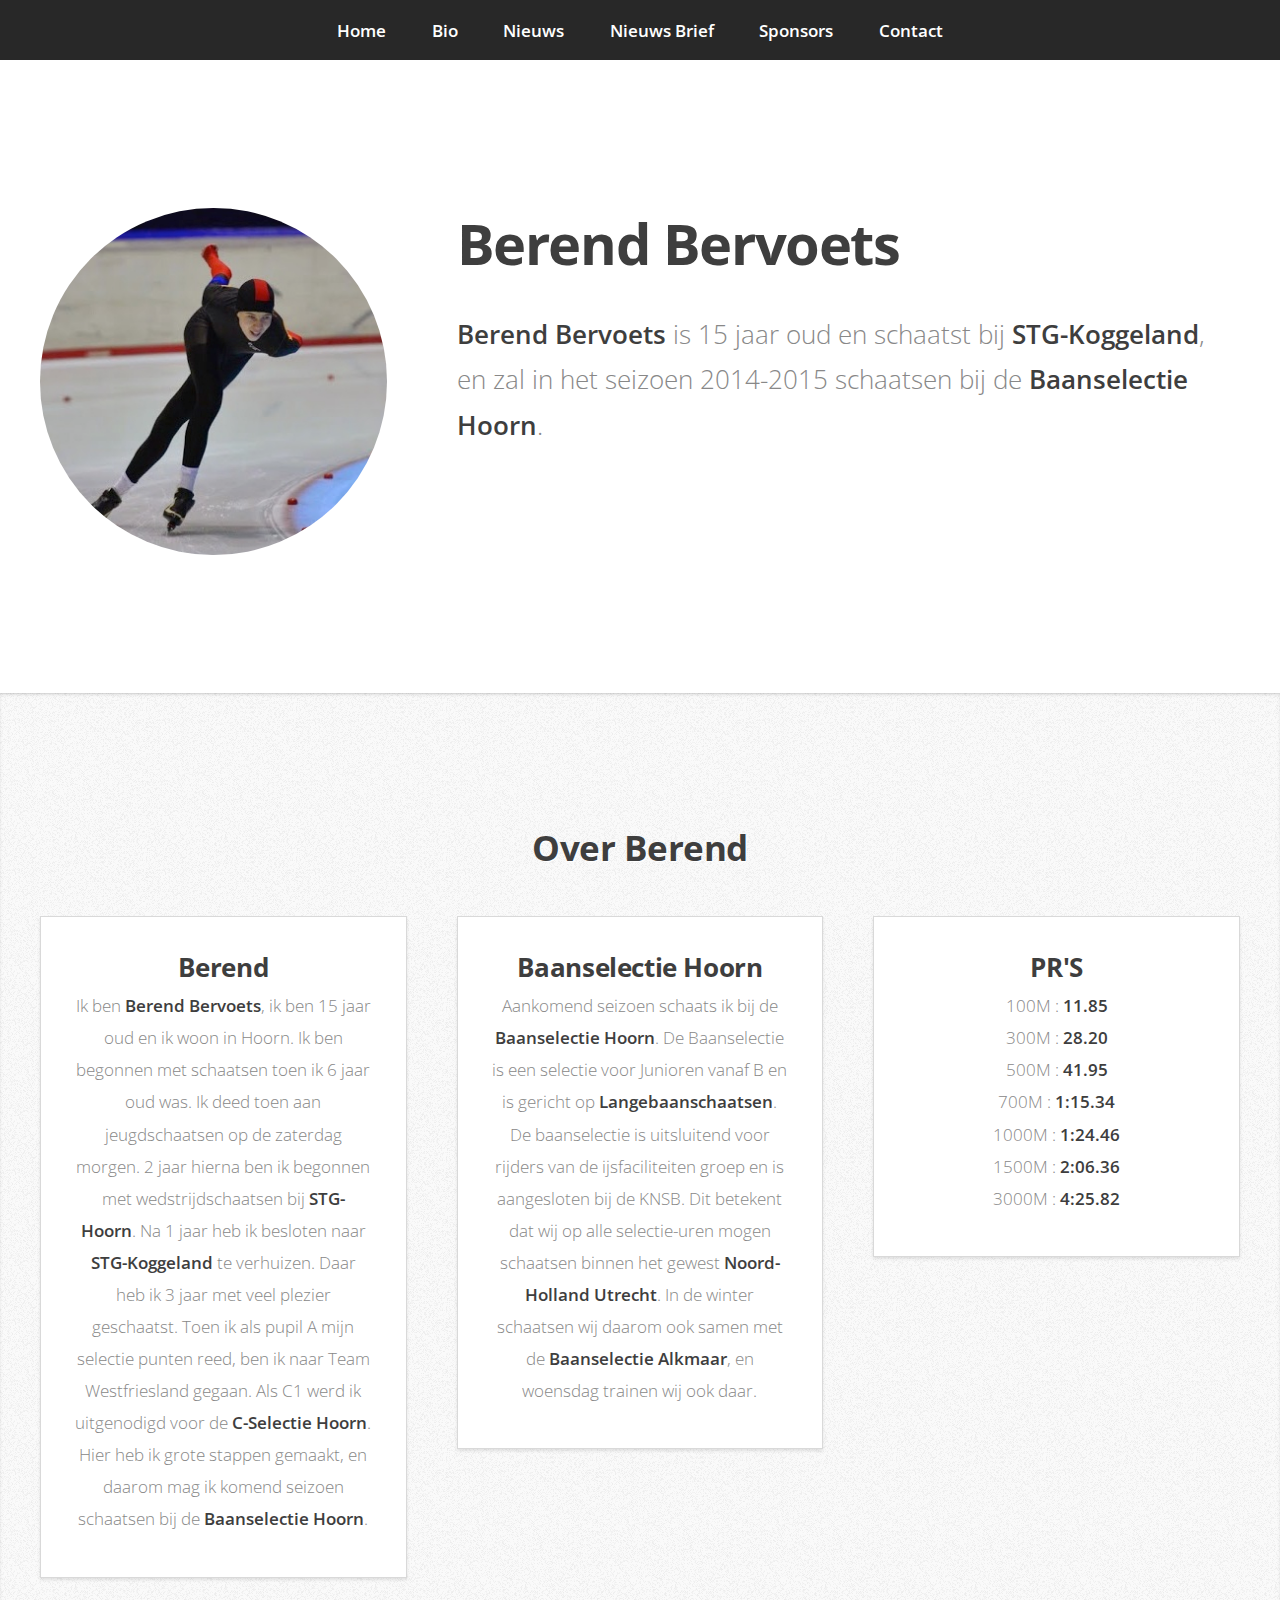
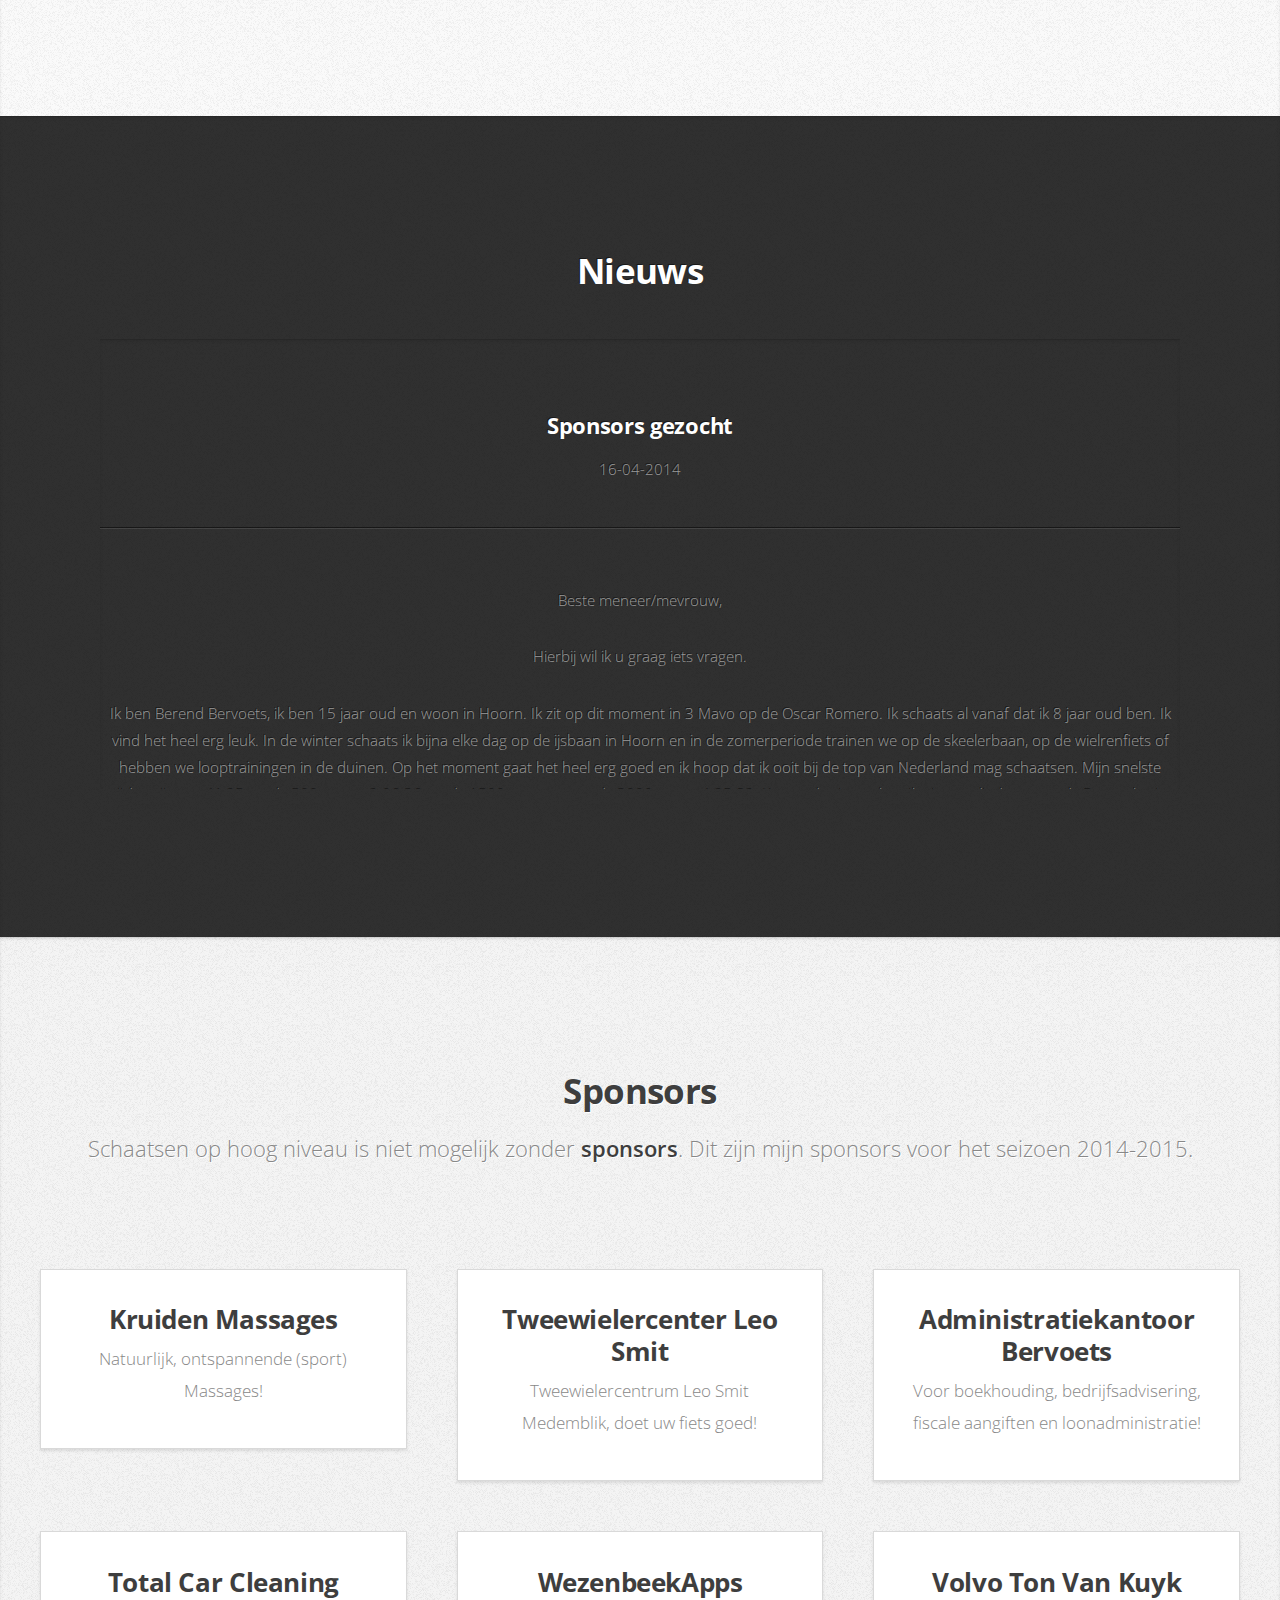
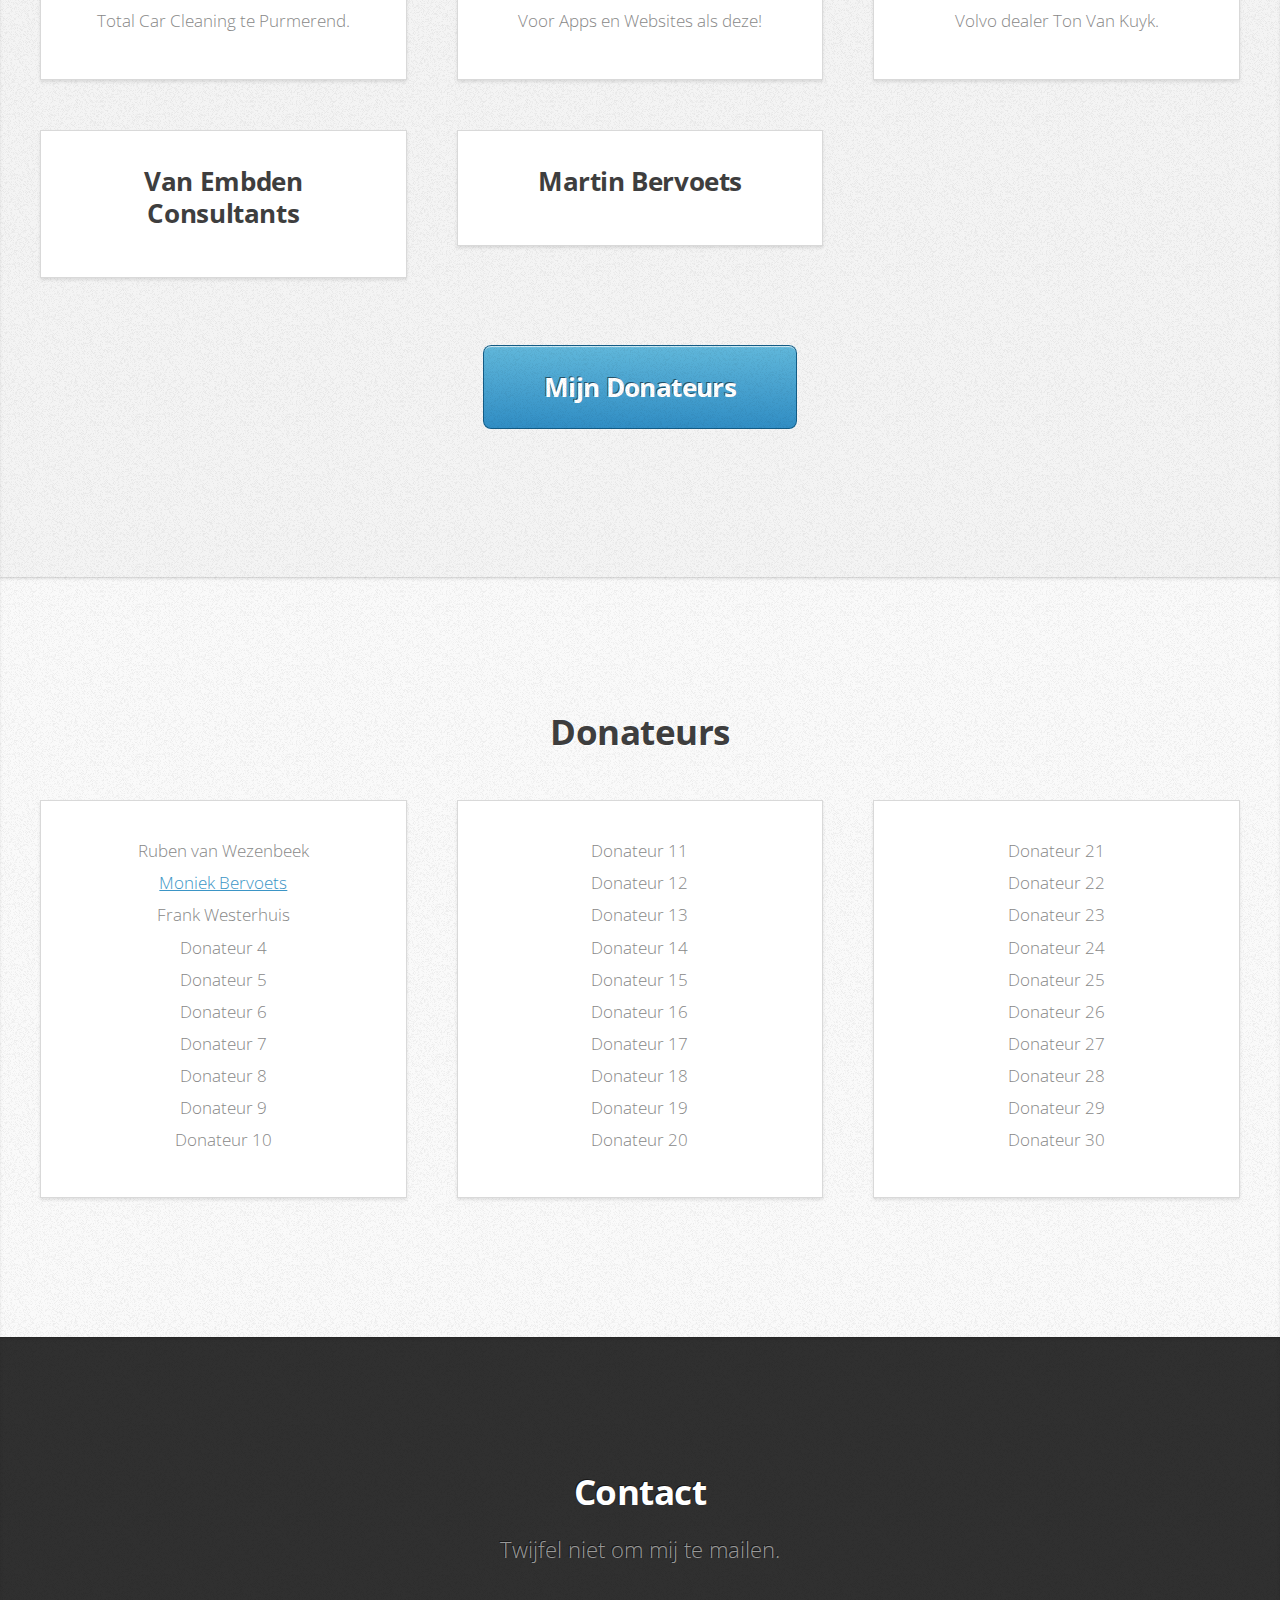
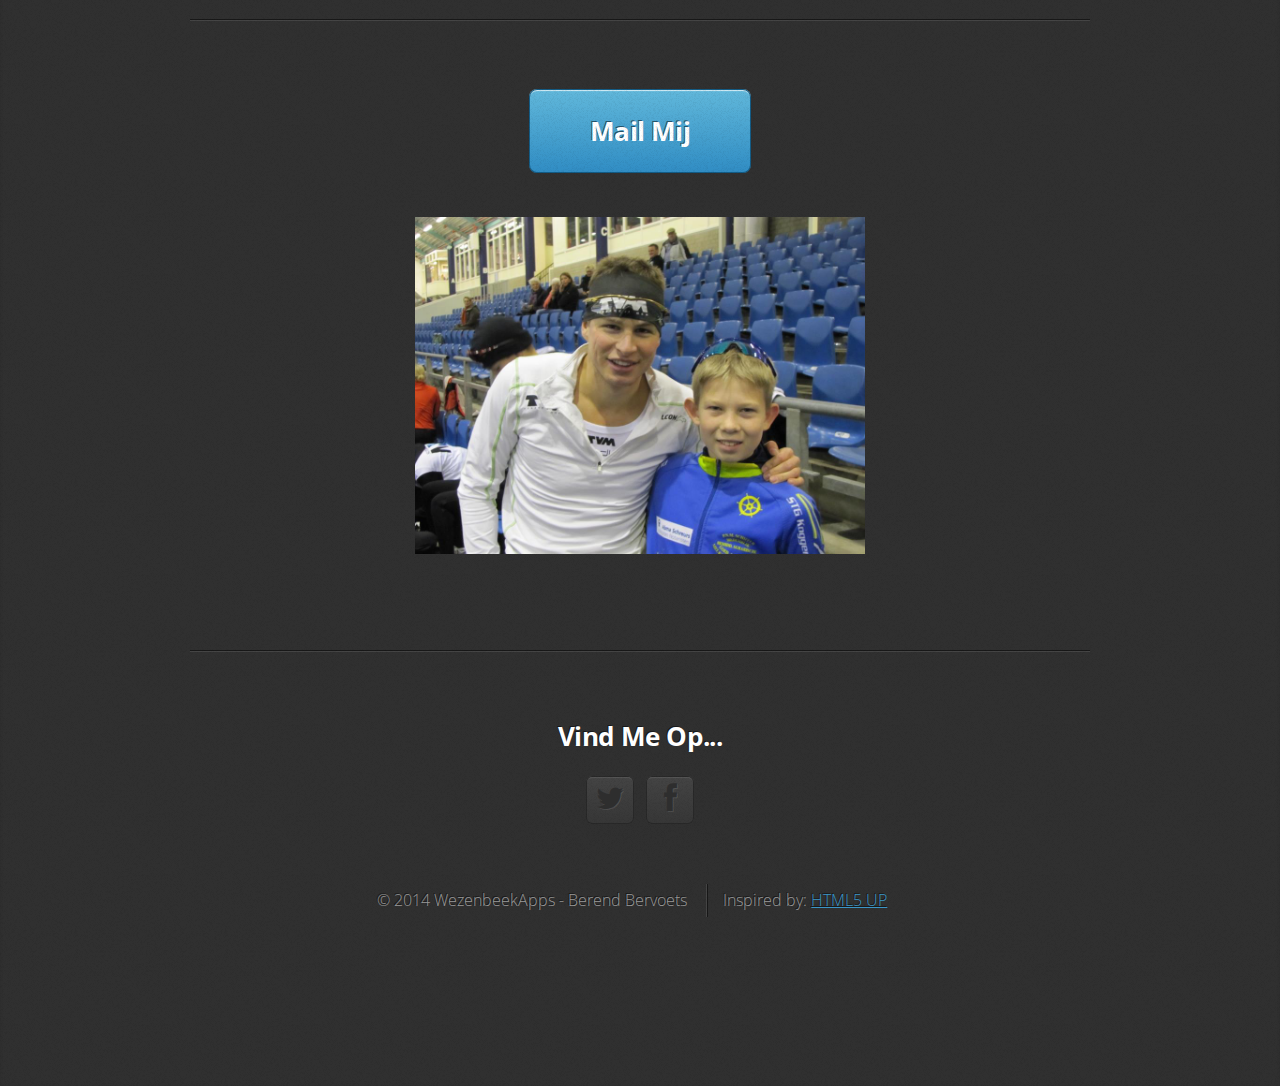
==== commit f4b14097: "New Sponsors" ====
--- a/index.html
+++ b/index.html
@@ -171,6 +171,22 @@
 									<p>Volvo dealer Ton Van Kuyk.</p>
 								</article>
 							</div>
+							
+							<div class="4u">
+								<article class="box box-style2">
+
+									<h3><a href="http://expensereduction.eu/en/analyst/victor-van-embden#.VAm9gkvUXwI" target="_blank">Van Embden Consultants</a></h3>
+									<p></p>
+								</article>
+							</div>
+							
+							<div class="4u">
+								<article class="box box-style2">
+
+									<h3><a target="_blank">Martin Bervoets</a></h3>
+									<p></p>
+								</article>
+							</div>
 
 	
 						</div>
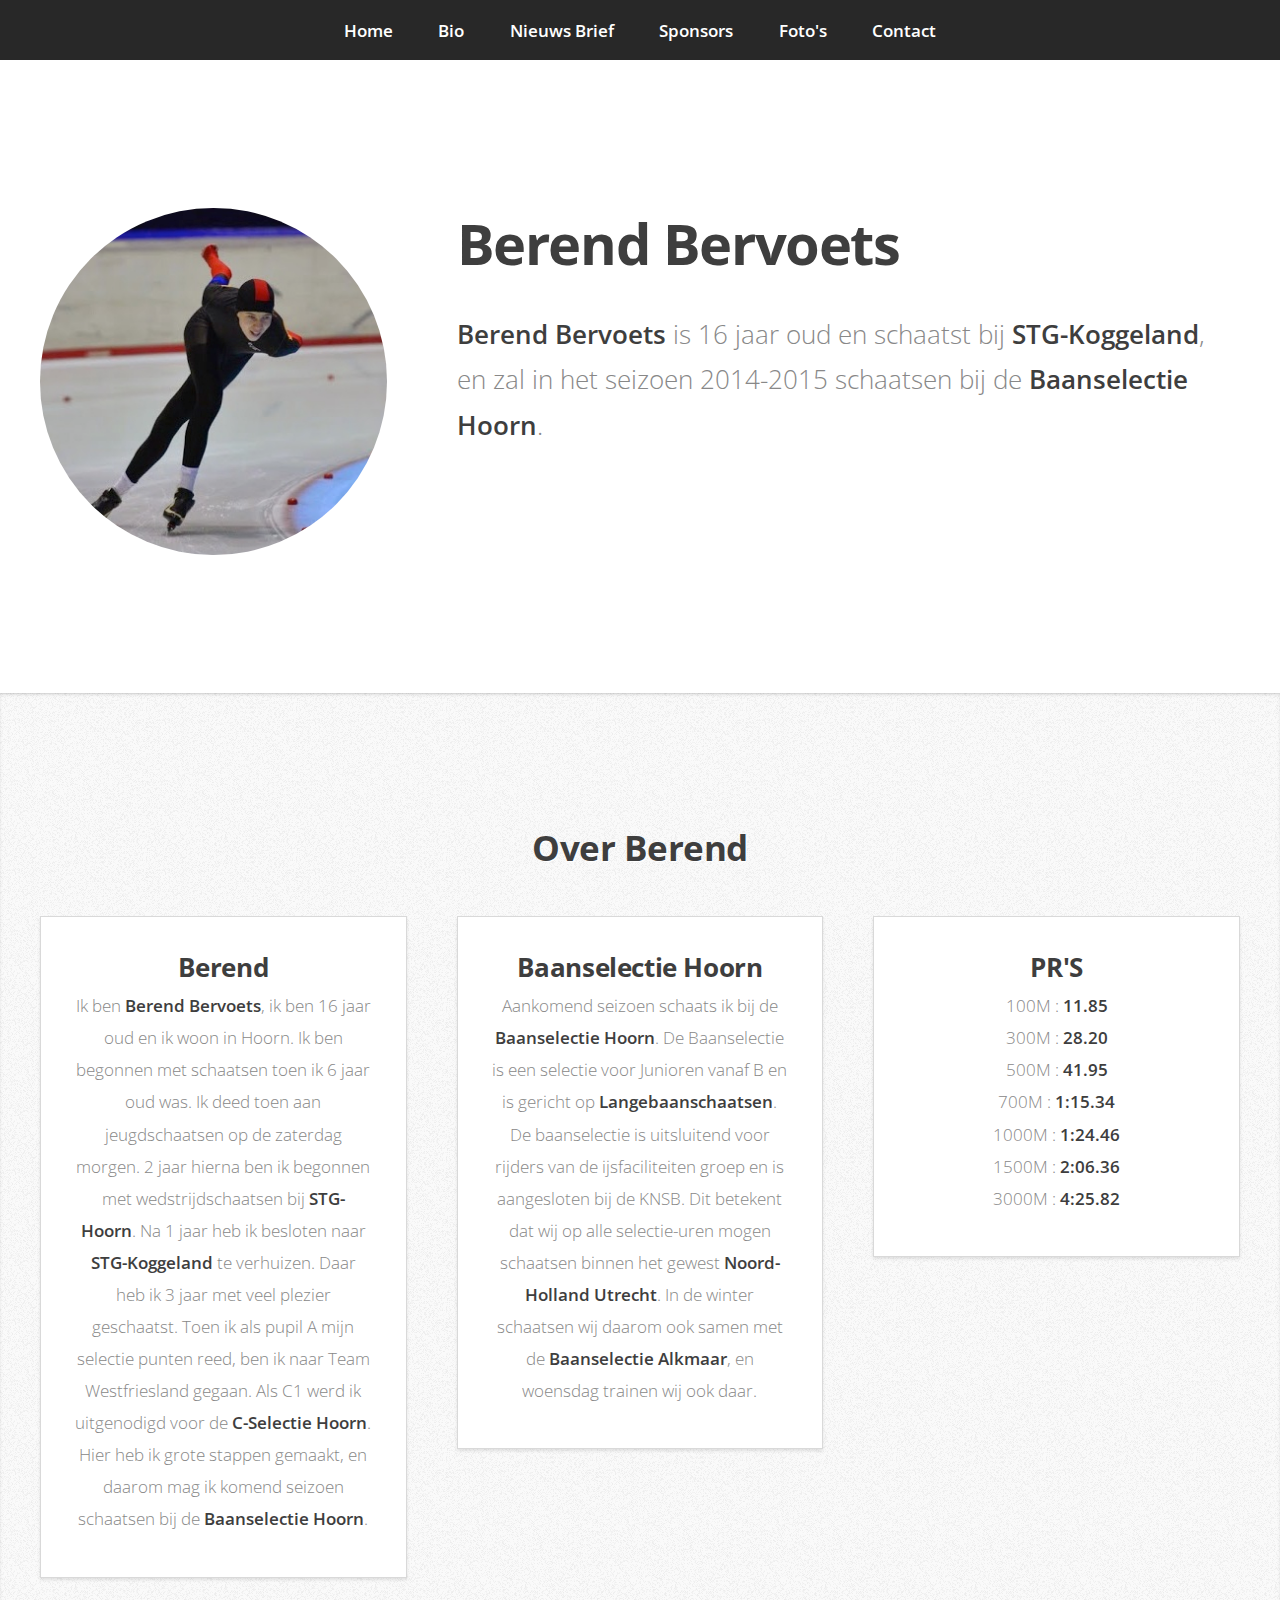
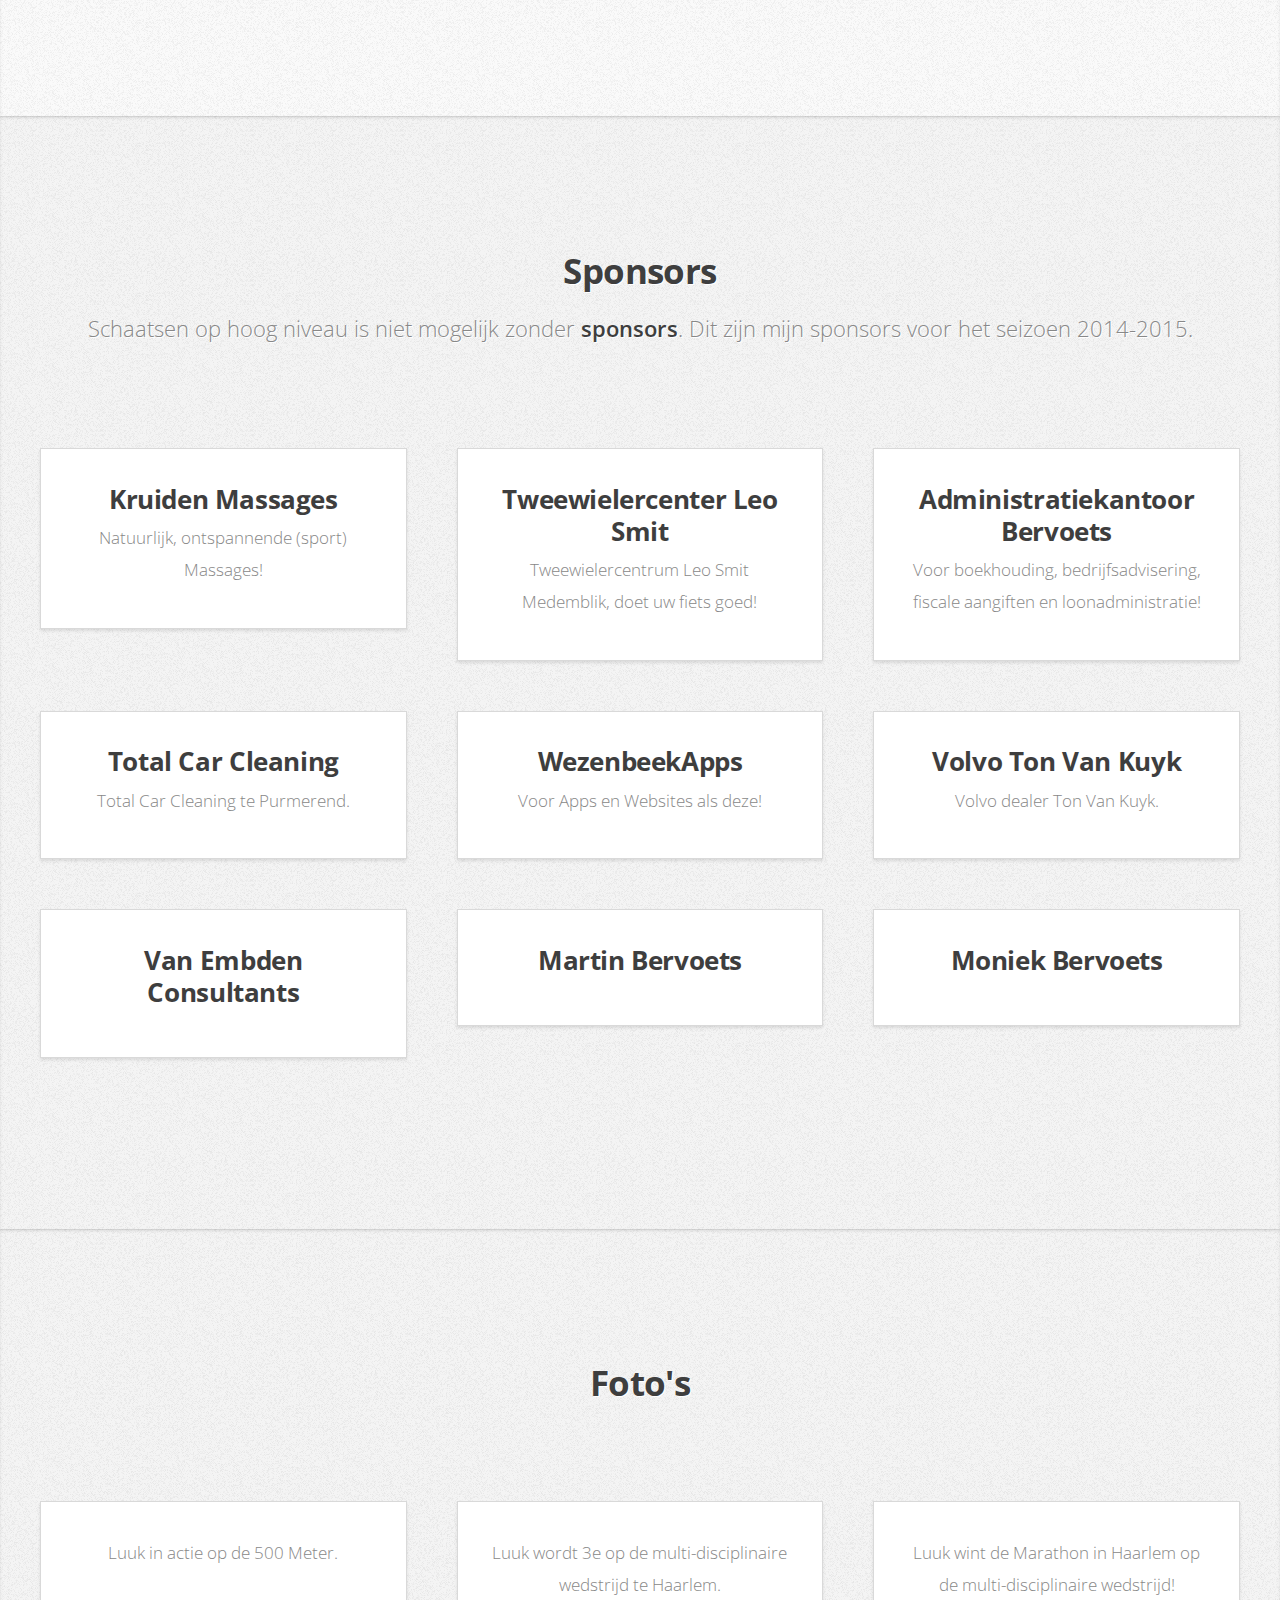
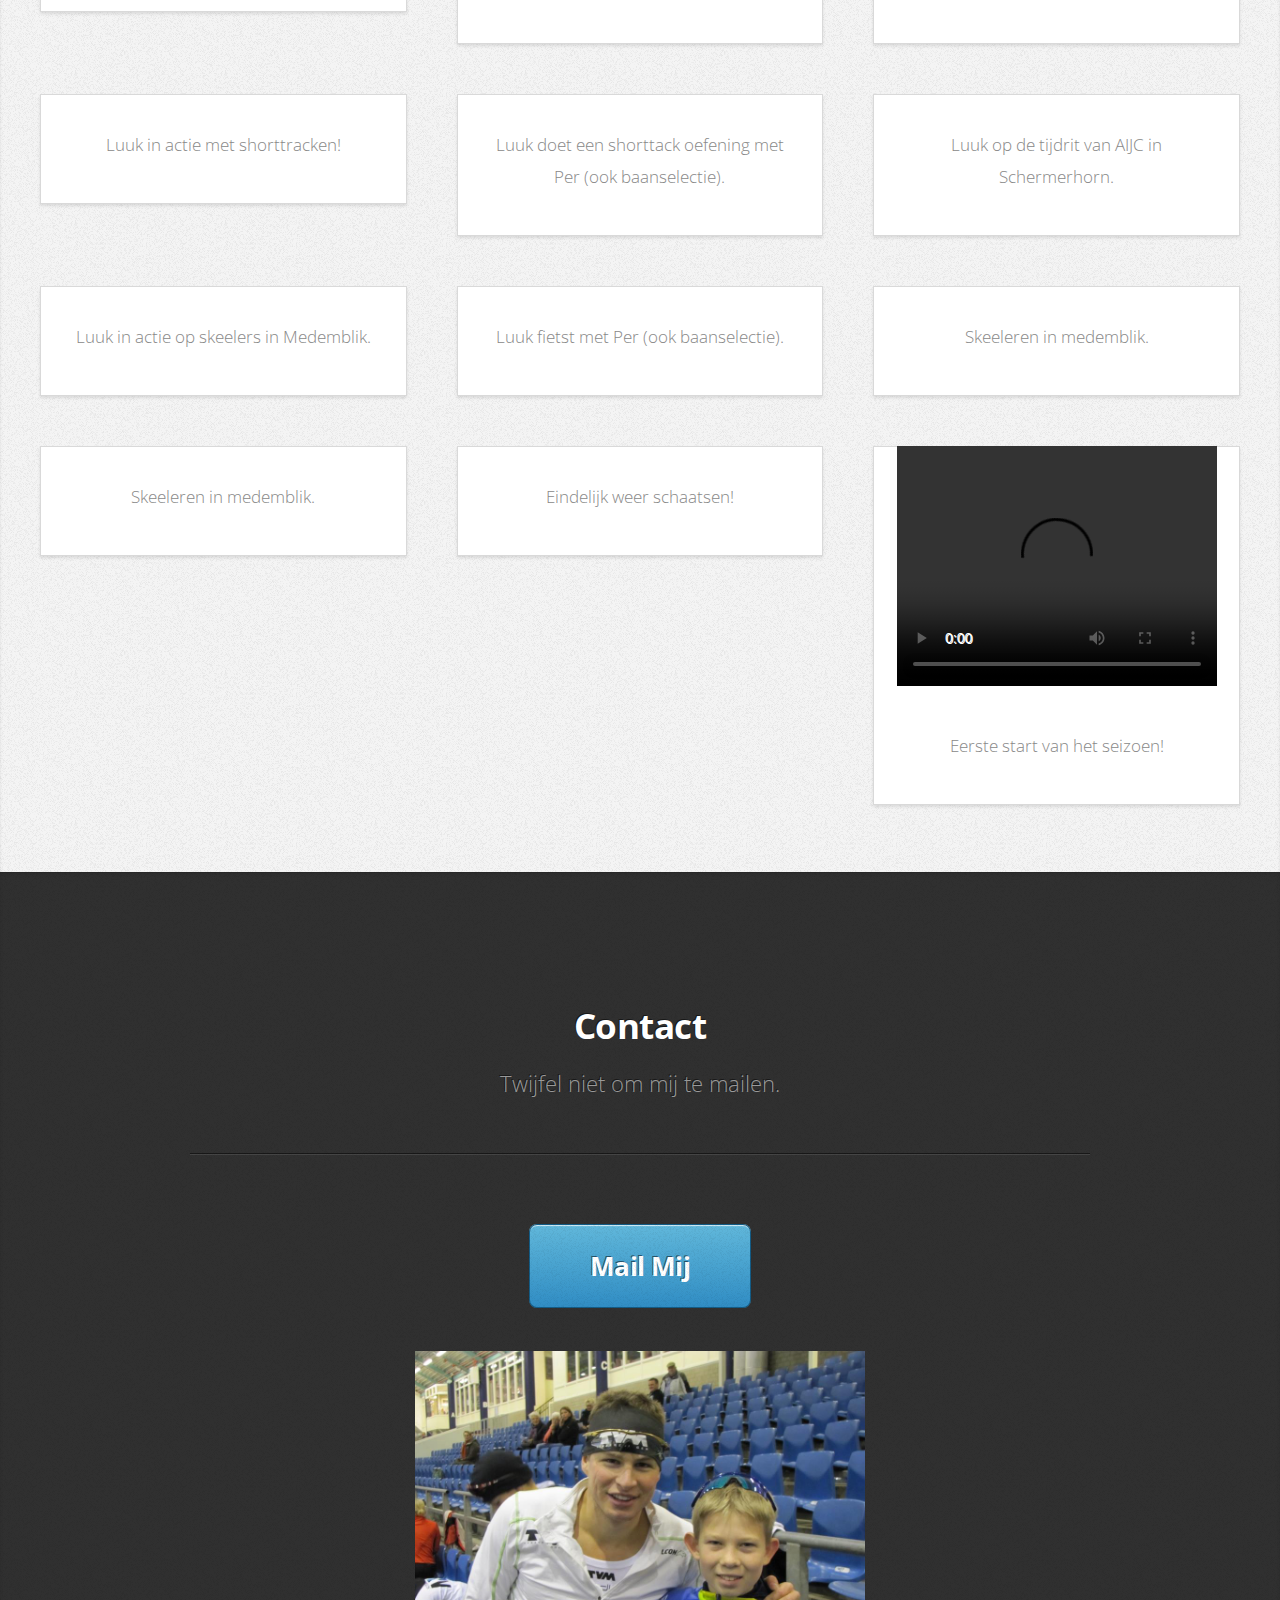
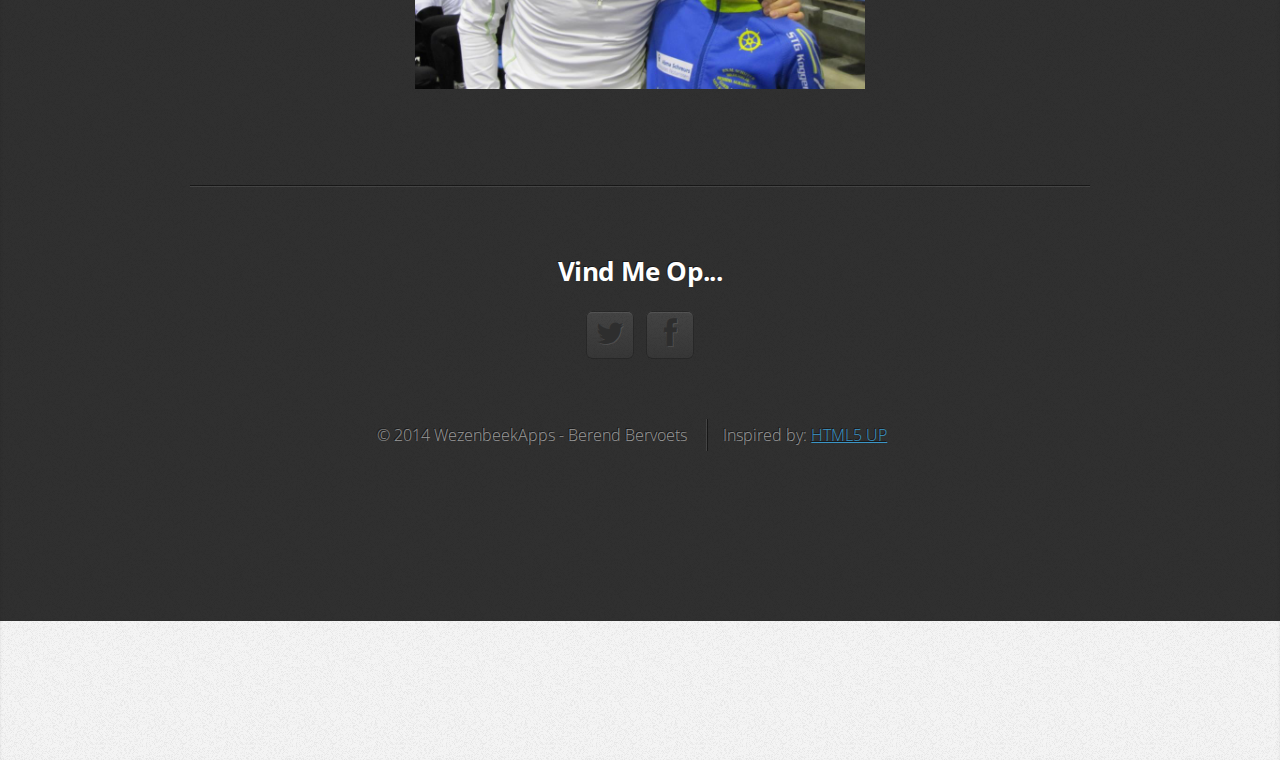
==== commit 18c89c50: "lol" ====
--- a/index.html
+++ b/index.html
@@ -36,9 +36,9 @@
 				<ul class="container">
 					<li><a href="#top">Home</a></li>
 					<li><a href="#work">Bio</a></li>
-					<li><a href="#news">Nieuws</a></li>
 					<li><a href="nieuwsbrief.html">Nieuws Brief</a></li>
 					<li><a href="#portfolio">Sponsors</a></li>
+					<li><a href="#fotos">Foto's</a></li>
 					<li><a href="#contact">Contact</a></li>
 				</ul>
 			</nav>
@@ -54,7 +54,7 @@
 							<header>
 								<h1><strong>Berend Bervoets</strong></h1>
 							</header>
-							<p><strong>Berend Bervoets </strong>is 15 jaar oud en schaatst bij <strong>STG-Koggeland</strong>, en zal in het seizoen 2014-2015 schaatsen bij de  <strong>Baanselectie Hoorn</strong>.</a>
+							<p><strong>Berend Bervoets </strong>is 16 jaar oud en schaatst bij <strong>STG-Koggeland</strong>, en zal in het seizoen 2014-2015 schaatsen bij de  <strong>Baanselectie Hoorn</strong>.</a>
 							<div class="fb-share-button" data-href="http://www.berendbervoets.nl" data-width="100" data-type="button_count"></div>					</div>
 				</article>
 			</div>
@@ -70,7 +70,7 @@
 							<div class="4u">
 								<section class="box box-style1">
 									<h3>Berend</h3>
-									<p>Ik ben <strong>Berend Bervoets</strong>, ik ben 15 jaar oud en ik woon in Hoorn. Ik ben begonnen met schaatsen toen ik 6 jaar oud was. Ik deed toen aan jeugdschaatsen op de zaterdag morgen. 2 jaar hierna ben ik begonnen met wedstrijdschaatsen bij <strong>STG-Hoorn</strong>. Na 1 jaar heb ik besloten naar <strong>STG-Koggeland</strong> te verhuizen. Daar heb ik 3 jaar met veel plezier geschaatst. Toen ik als pupil A mijn selectie punten reed, ben ik naar <stong>Team Westfriesland</stong> gegaan. Als C1 werd ik uitgenodigd voor de <strong>C-Selectie Hoorn</strong>. Hier heb ik grote stappen gemaakt, en daarom mag ik komend seizoen schaatsen bij de <strong>Baanselectie Hoorn</strong>.</p>
+									<p>Ik ben <strong>Berend Bervoets</strong>, ik ben 16 jaar oud en ik woon in Hoorn. Ik ben begonnen met schaatsen toen ik 6 jaar oud was. Ik deed toen aan jeugdschaatsen op de zaterdag morgen. 2 jaar hierna ben ik begonnen met wedstrijdschaatsen bij <strong>STG-Hoorn</strong>. Na 1 jaar heb ik besloten naar <strong>STG-Koggeland</strong> te verhuizen. Daar heb ik 3 jaar met veel plezier geschaatst. Toen ik als pupil A mijn selectie punten reed, ben ik naar <stong>Team Westfriesland</stong> gegaan. Als C1 werd ik uitgenodigd voor de <strong>C-Selectie Hoorn</strong>. Hier heb ik grote stappen gemaakt, en daarom mag ik komend seizoen schaatsen bij de <strong>Baanselectie Hoorn</strong>.</p>
 								</section>
 							</div>
 							<div class="4u">
@@ -98,18 +98,7 @@
 				</article>
 			</div>
 
-			<!-- Nieuws -->
-			<div class="wrapper wrapper-style4">
-				<article id="news">
-					<header>
-						<h2>Nieuws</h2>
-					</header>
-					<div class="container">
-							
-					<iframe  src="nieuws.html" width=90% height=450 frameBorder='0'>Browser niet ondersteund voor Nieuws.</iframe>
-					</div>
-				</article>
-			</div>
+			
 			
 		<!-- Portfolio -->
 			<div class="wrapper wrapper-style3">
@@ -188,77 +177,116 @@
 								</article>
 							</div>
 
-	
+								<div class="4u">
+								<article class="box box-style2">
+
+									<h3><a href="http://www.facebook.com/Healthyfoodbook" target="_blank">Moniek Bervoets</a></h3>
+									<p></p>
+								</article>
+							</div>
 						</div>
 					</div>
 					<p>&nbsp;</p>
-					<p>
-						<a href=#donateurs class="button button-big">Mijn Donateurs</a>
-					</p>
 				</article>
 			</div>
-			
-			<!-- Donateurs-->
-			<div class="wrapper wrapper-style2">
-				<article id="donateurs">
+			<!-- PFoto's -->
+			<div class="wrapper wrapper-style3">
+				<article id="fotos">
 					<header>
-						<h2>Donateurs</h2>
+						<h2>Foto's</h2>
+						<span></span>
 					</header>
-					<div class="container">
-						<div class="row">
-							<div class="4u">
-								<section class="box box-style1">
-									<ul>
-									<li>Ruben van Wezenbeek</li>
-									<li><a href="http://www.facebook.com/Healthyfoodbook" target="_blank">Moniek Bervoets</a></li>
-									<li>Frank Westerhuis</li>
-									<li>Donateur 4</li>
-									<li>Donateur 5</li>
-									<li>Donateur 6</li>
-									<li>Donateur 7</li>
-									<li>Donateur 8</li>
-									<li>Donateur 9</li>
-									<li>Donateur 10</li>
-									</ul>
-								</section>
-							</div>
-							
-							<div class="4u">
-								<section class="box box-style1">
-									<ul>
-									<li>Donateur 11</li>
-									<li>Donateur 12</li>
-									<li>Donateur 13</li>
-									<li>Donateur 14</li>
-									<li>Donateur 15</li>
-									<li>Donateur 16</li>
-									<li>Donateur 17</li>
-									<li>Donateur 18</li>
-									<li>Donateur 19</li>
-									<li>Donateur 20</li>
-									</ul>
-								</section>
-							</div>
-							
-							<div class="4u">
-								<section class="box box-style1">
-									<ul>
-									<li>Donateur 21</li>
-									<li>Donateur 22</li>
-									<li>Donateur 23</li>
-									<li>Donateur 24</li>
-									<li>Donateur 25</li>
-									<li>Donateur 26</li>
-									<li>Donateur 27</li>
-									<li>Donateur 28</li>
-									<li>Donateur 29</li>
-									<li>Donateur 30</li>
-									</ul>
-								</section>
-							</div>
-				
-							
 				</article>
+				<div class="container">
+						<div class="row">
+							<div class="12u">
+							</div>
+						</div>
+						<div class="row">
+							<div class="4u">
+								<article class="box box-style2">
+									<a class="image image-full"><img src="FotosLuuk/LuukAktie.png" alt="" /></a>
+									<p>Luuk in actie op de 500 Meter.</p>
+								</article>
+							</div>
+							<div class="4u">
+								<article class="box box-style2">
+									<a class="image image-full"><img src="FotosLuuk/LuukPodium.jpg" alt="" /></a>
+									<p>Luuk wordt 3e op de multi-disciplinaire wedstrijd te Haarlem.</p>
+								</article>
+							</div>
+							<div class="4u">
+								<article class="box box-style2">
+									<a class="image image-full"><img src="FotosLuuk/LuukMarathon.png" alt="" /></a>
+									<p>Luuk wint de Marathon in Haarlem op de multi-disciplinaire wedstrijd!</p>
+								</article>
+							</div>
+						</div>
+						<div class="row">
+							<div class="4u">
+								<article class="box box-style2">
+									<a class="image image-full"><img src="FotosLuuk/image.jpeg" alt="" /></a>
+									<p>Luuk in actie met shorttracken!</p>
+								</article>
+							</div>
+							<div class="4u">
+								<article class="box box-style2">
+									<a class="image image-full"><img src="FotosLuuk/image[1].jpeg" alt="" /></a>
+									<p>Luuk doet een shorttack oefening met Per (ook baanselectie).</p>
+								</article>
+							</div>
+							<div class="4u">
+								<article class="box box-style2">
+									<a class="image image-full"><img src="FotosLuuk/image[2].jpeg" alt="" /></a>
+									<p>Luuk op de tijdrit van AIJC in Schermerhorn.</p>
+								</article>
+							</div>
+						</div>
+						<div class="row">
+							<div class="4u">
+								<article class="box box-style2">
+									<a class="image image-full"><img src="FotosLuuk/image[3].jpeg" alt="" /></a>
+									<p>Luuk in actie op skeelers in Medemblik.</p>
+								</article>
+							</div>
+							<div class="4u">
+								<article class="box box-style2">
+									<a class="image image-full"><img src="FotosLuuk/image[4].jpeg" alt="" /></a>
+									<p>Luuk fietst met Per (ook baanselectie).</p>
+								</article>
+							</div>
+							<div class="4u">
+								<article class="box box-style2">
+									<a class="image image-full"><img src="FotosLuuk/luukskeelerbocht.png" alt="" /></a>
+									<p>Skeeleren in medemblik.</p>
+								</article>
+							</div>
+							
+						</div>
+						<div class="row">
+							
+							<div class="4u">
+								<article class="box box-style2">
+									<a class="image image-full"><img src="FotosLuuk/luukskeelerbocht2.png" alt="" /></a>
+									<p>Skeeleren in medemblik.</p>
+								</article>
+							</div>
+							<div class="4u">
+								<article class="box box-style2">
+									<a class="image image-full"><img src="FotosLuuk/luukschaatsbocht.png" alt="" /></a>
+									<p>Eindelijk weer schaatsen!</p>
+								</article>
+							</div>
+							<div class="4u">
+								<article class="box box-style2">
+									<a class="image image-full"><video width="320" height="240" controls><source src="FotosLuuk/video2.mp4" type="video/mp4"></video></a>
+									<p>Eerste start van het seizoen!</p>
+								</article>
+							</div>
+							
+							
+						</div>
+						<p>&nbsp;</p>
 			</div>
 
 		<!-- Contact -->
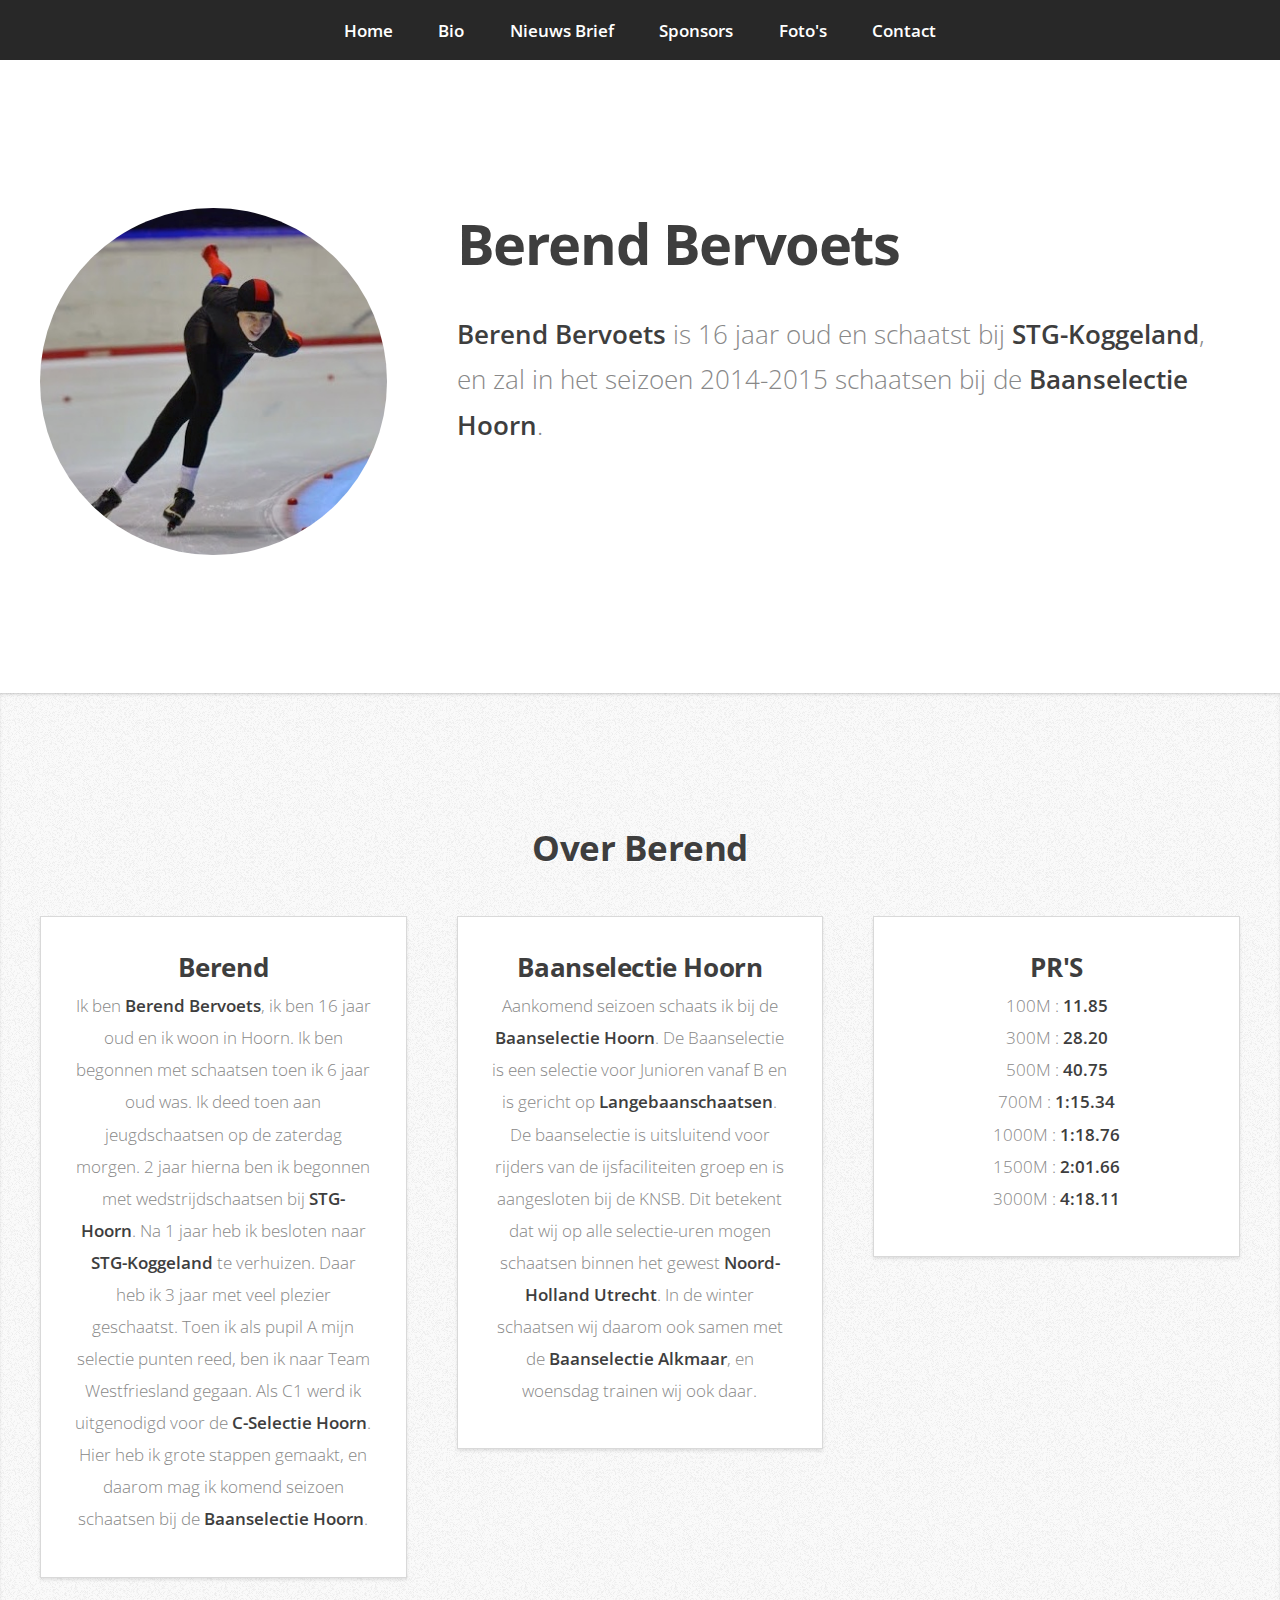
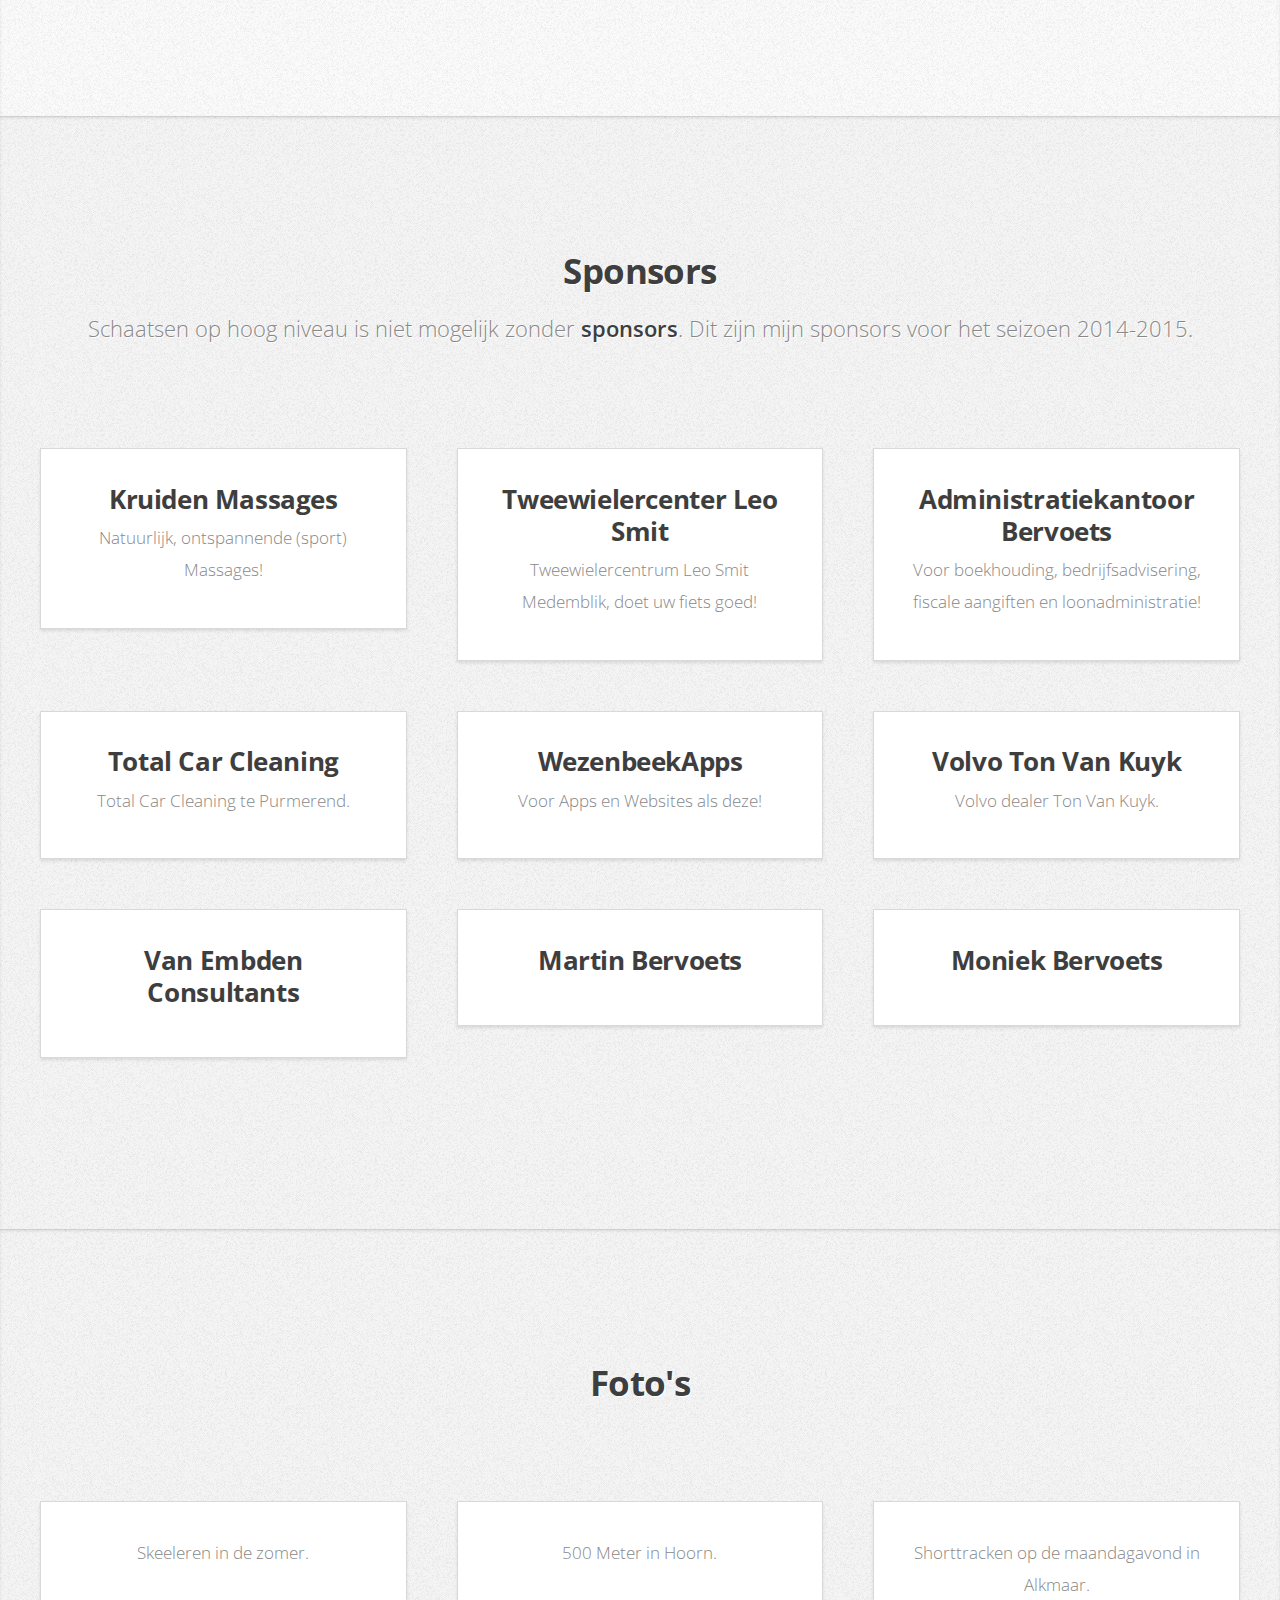
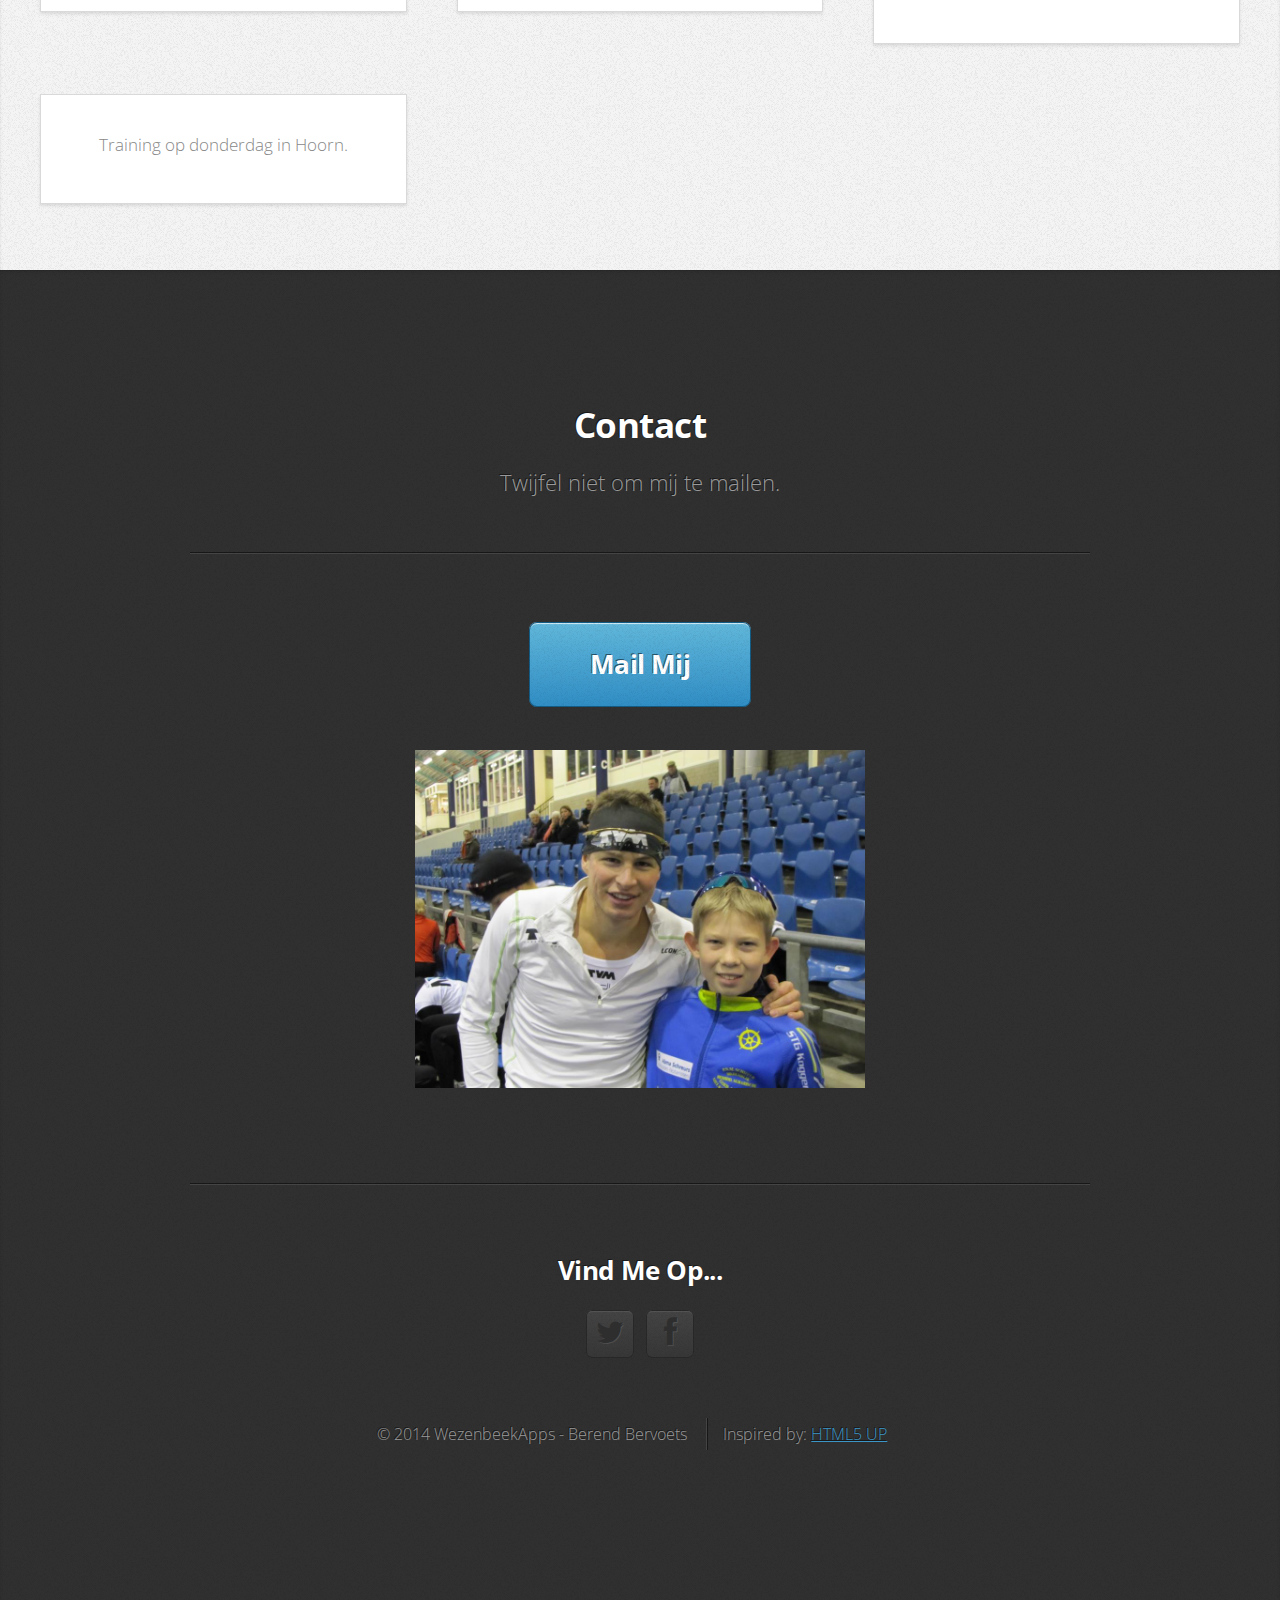
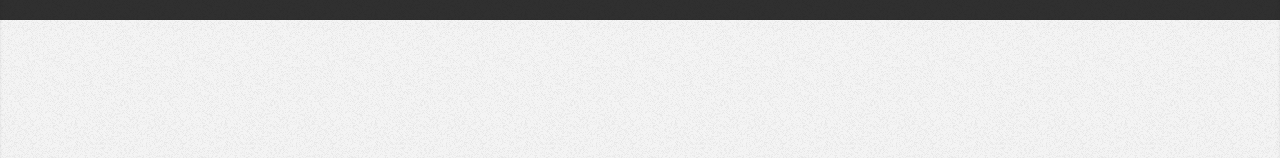
==== commit d19a530a: "added pics and edited personal records" ====
--- a/index.html
+++ b/index.html
@@ -85,11 +85,11 @@
 									<ul>
 										<li>100M : <strong>11.85</strong></li>
 										<li>300M : <strong>28.20</strong></li>
-										<li>500M : <strong>41.95</strong></li>
+										<li>500M : <strong>40.75</strong></li>
 										<li>700M : <strong>1:15.34</strong></li>
-										<li>1000M : <strong>1:24.46</strong></li>
-										<li>1500M : <strong>2:06.36</strong></li>
-										<li>3000M : <strong>4:25.82</strong></li>
+										<li>1000M : <strong>1:18.76</strong></li>
+										<li>1500M : <strong>2:01.66</strong></li>
+										<li>3000M : <strong>4:18.11</strong></li>
 									</ul>				
 								</section>
 							</div>
@@ -205,87 +205,32 @@
 						<div class="row">
 							<div class="4u">
 								<article class="box box-style2">
-									<a class="image image-full"><img src="FotosLuuk/LuukAktie.png" alt="" /></a>
-									<p>Luuk in actie op de 500 Meter.</p>
-								</article>
-							</div>
-							<div class="4u">
-								<article class="box box-style2">
-									<a class="image image-full"><img src="FotosLuuk/LuukPodium.jpg" alt="" /></a>
-									<p>Luuk wordt 3e op de multi-disciplinaire wedstrijd te Haarlem.</p>
-								</article>
-							</div>
-							<div class="4u">
-								<article class="box box-style2">
-									<a class="image image-full"><img src="FotosLuuk/LuukMarathon.png" alt="" /></a>
-									<p>Luuk wint de Marathon in Haarlem op de multi-disciplinaire wedstrijd!</p>
-								</article>
-							</div>
-						</div>
-						<div class="row">
-							<div class="4u">
-								<article class="box box-style2">
-									<a class="image image-full"><img src="FotosLuuk/image.jpeg" alt="" /></a>
-									<p>Luuk in actie met shorttracken!</p>
-								</article>
-							</div>
-							<div class="4u">
-								<article class="box box-style2">
-									<a class="image image-full"><img src="FotosLuuk/image[1].jpeg" alt="" /></a>
-									<p>Luuk doet een shorttack oefening met Per (ook baanselectie).</p>
-								</article>
-							</div>
-							<div class="4u">
-								<article class="box box-style2">
-									<a class="image image-full"><img src="FotosLuuk/image[2].jpeg" alt="" /></a>
-									<p>Luuk op de tijdrit van AIJC in Schermerhorn.</p>
-								</article>
-							</div>
-						</div>
-						<div class="row">
-							<div class="4u">
-								<article class="box box-style2">
-									<a class="image image-full"><img src="FotosLuuk/image[3].jpeg" alt="" /></a>
-									<p>Luuk in actie op skeelers in Medemblik.</p>
-								</article>
-							</div>
-							<div class="4u">
-								<article class="box box-style2">
-									<a class="image image-full"><img src="FotosLuuk/image[4].jpeg" alt="" /></a>
-									<p>Luuk fietst met Per (ook baanselectie).</p>
-								</article>
-							</div>
-							<div class="4u">
-								<article class="box box-style2">
-									<a class="image image-full"><img src="FotosLuuk/luukskeelerbocht.png" alt="" /></a>
-									<p>Skeeleren in medemblik.</p>
-								</article>
-							</div>
-							
-						</div>
-						<div class="row">
-							
-							<div class="4u">
-								<article class="box box-style2">
-									<a class="image image-full"><img src="FotosLuuk/luukskeelerbocht2.png" alt="" /></a>
-									<p>Skeeleren in medemblik.</p>
-								</article>
-							</div>
-							<div class="4u">
-								<article class="box box-style2">
-									<a class="image image-full"><img src="FotosLuuk/luukschaatsbocht.png" alt="" /></a>
-									<p>Eindelijk weer schaatsen!</p>
-								</article>
-							</div>
-							<div class="4u">
-								<article class="box box-style2">
-									<a class="image image-full"><video width="320" height="240" controls><source src="FotosLuuk/video2.mp4" type="video/mp4"></video></a>
-									<p>Eerste start van het seizoen!</p>
-								</article>
-							</div>
-							
-							
-						</div>
+									<a class="image image-full"><img src="FotosBerend/BerendSkeeleren.JPG" alt="" /></a>
+									<p>Skeeleren in de zomer.</p>
+								</article>
+							</div>
+							<div class="4u">
+								<article class="box box-style2">
+									<a class="image image-full"><img src="FotosBerend/BerendSchaatsen.JPG" alt="" /></a>
+									<p>500 Meter in Hoorn.</p>
+								</article>
+							</div>
+							<div class="4u">
+								<article class="box box-style2">
+									<a class="image image-full"><img src="FotosBerend/BerendShorttrack.JPG" alt="" /></a>
+									<p>Shorttracken op de maandagavond in Alkmaar.</p>
+								</article>
+							</div>
+						</div>
+						<div class="row">
+							<div class="4u">
+								<article class="box box-style2">
+									<a class="image image-full"><img src="FotosBerend/RubenenBerend.JPG" alt="" /></a>
+									<p>Training op donderdag in Hoorn.</p>
+								</article>
+							</div>
+						</div>
+						
 						<p>&nbsp;</p>
 			</div>
 
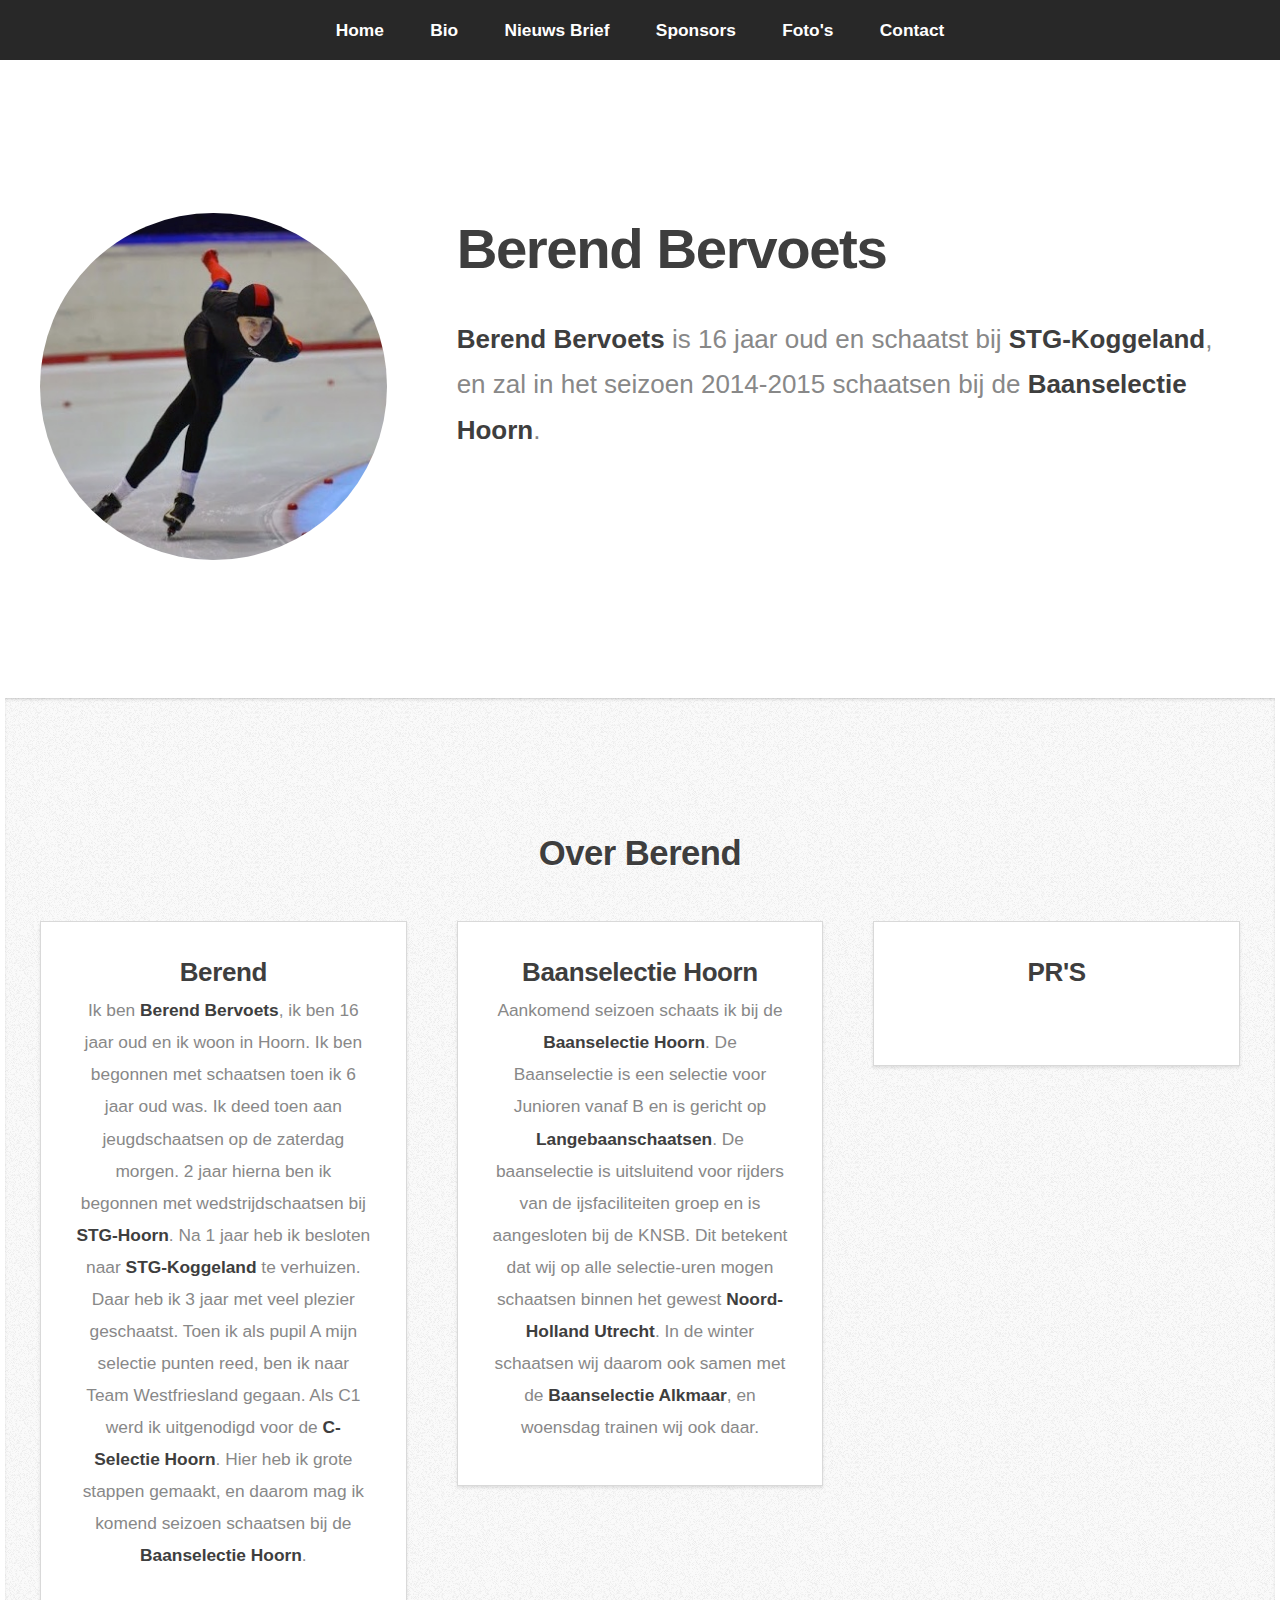
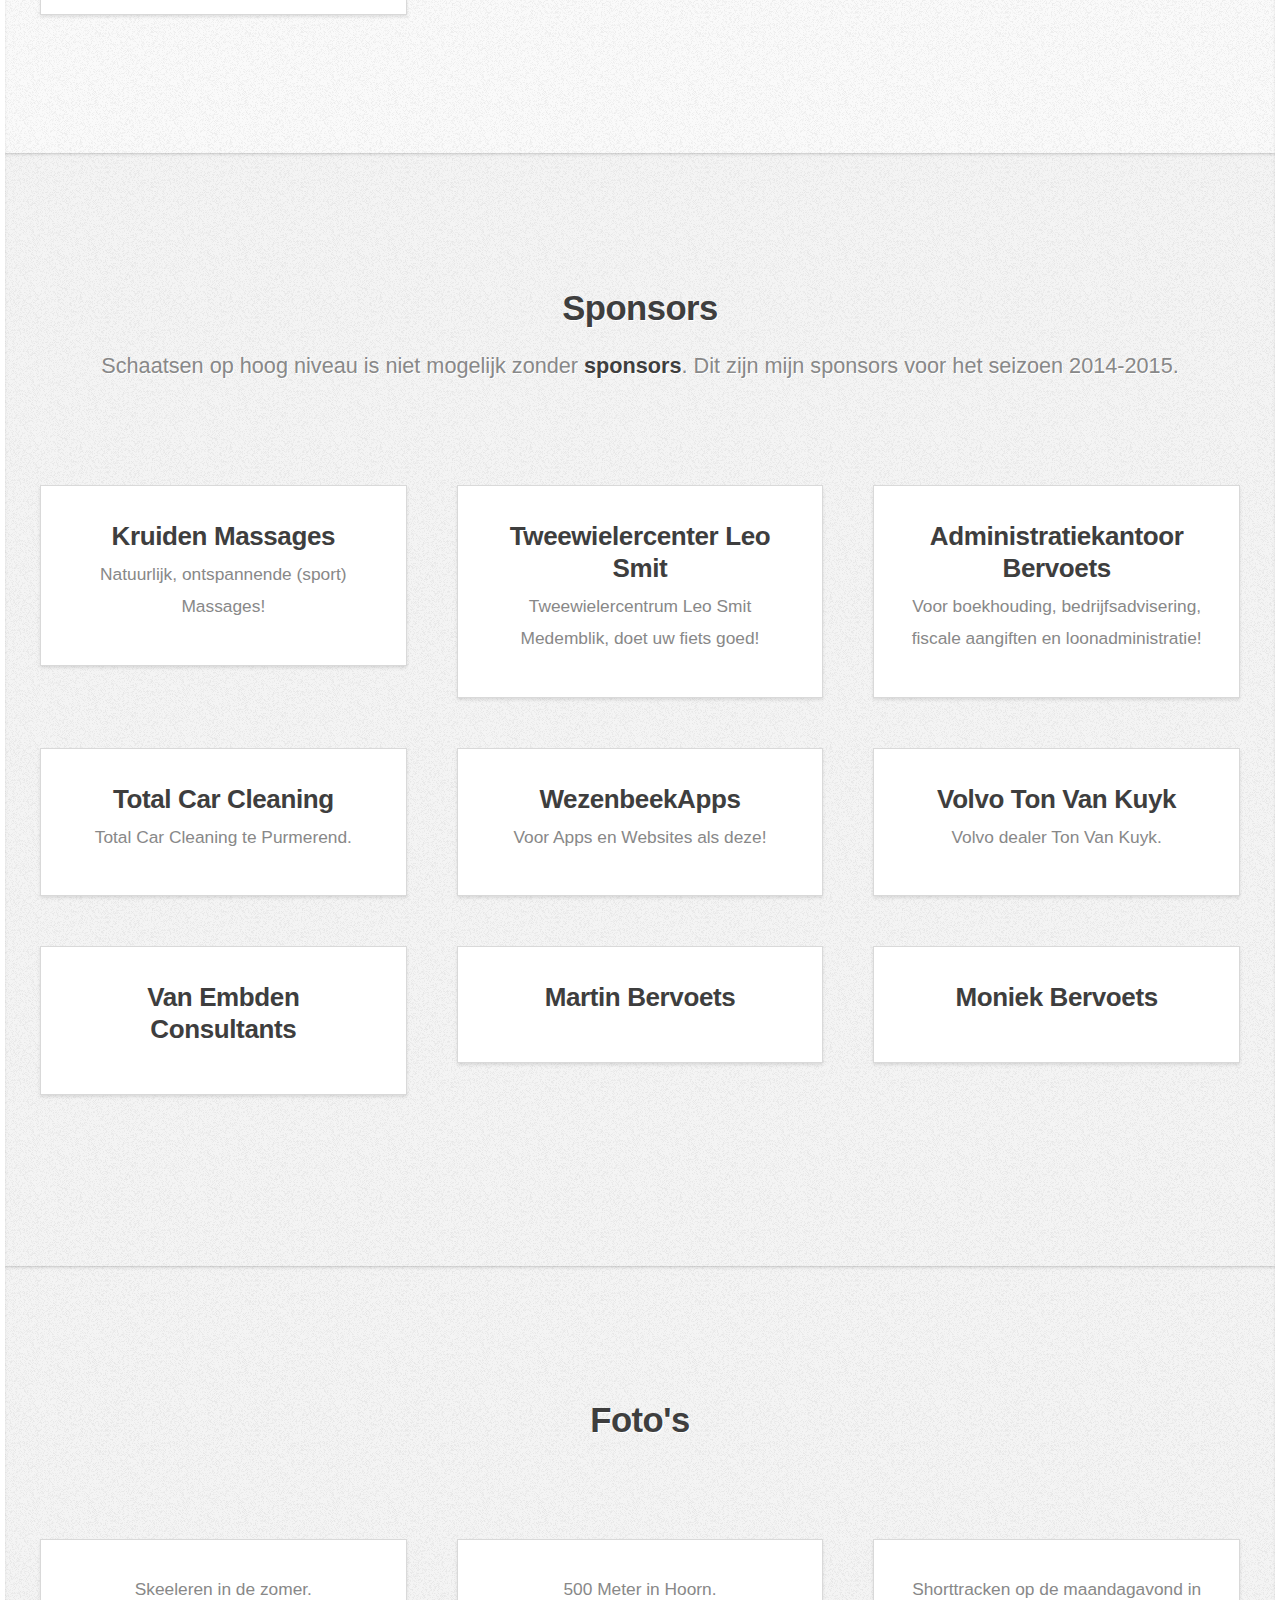
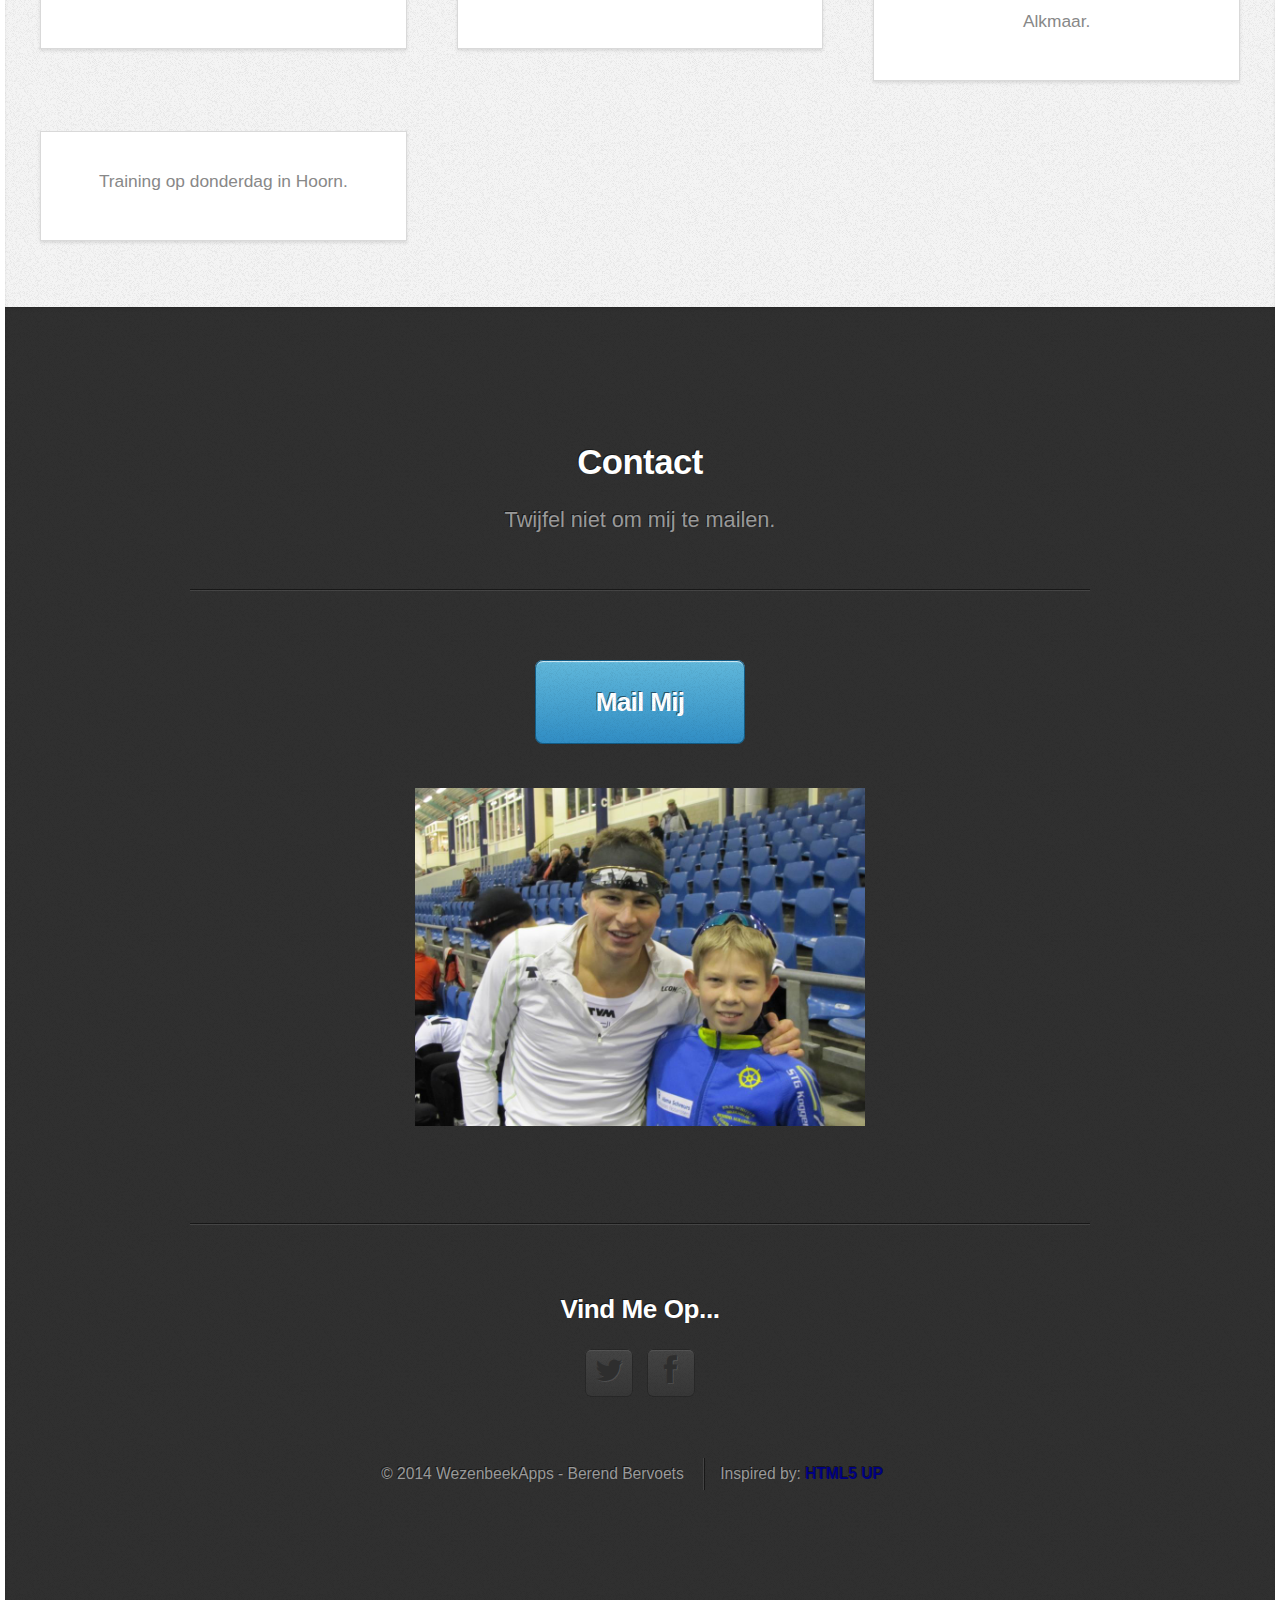
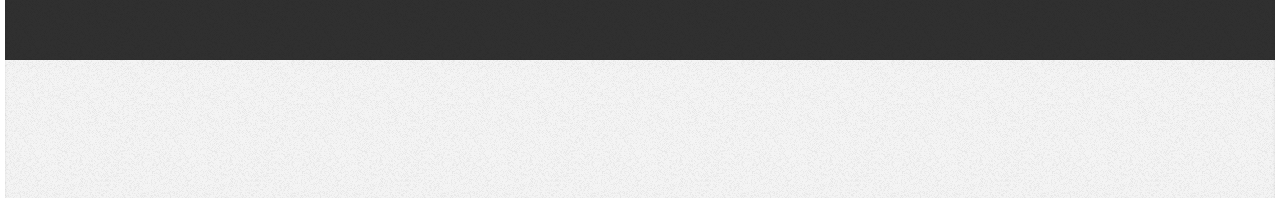
==== commit 6e1dabca: "added automatic pr" ====
--- a/index.html
+++ b/index.html
@@ -18,8 +18,47 @@
 		<!--[if lte IE 9]><link rel="stylesheet" href="css/ie9.css" /><![endif]-->
 		<!--[if lte IE 8]><script src="js/html5shiv.js"></script><link rel="stylesheet" href="css/ie8.css" /><![endif]-->
 		<!--[if lte IE 7]><link rel="stylesheet" href="css/ie7.css" /><![endif]-->
+		
+		  <meta http-equiv="content-type" content="text/html; charset=utf-8" />
+  <style type="text/css" media="screen">
+    body {font-family: 'Lucida Grande', Verdana, Arial, sans-serif; padding: 5px;}
+    table.records {margin: 1em; border-collapse: collapse; }
+    table.records td {padding: .2em .5em; }
+    table.records td.distance {width: 5em; font-weight: bold;}
+    table.records td.time {width: 5em; text-align: right;}
+    table.records td.date {}
+    table.records td.location {width: 15em;}
+    a {color: navy; text-decoration: none; font-weight: bold;}
+    a:visited {font-weight: normal;}
+    a:hover {color: crimson;}
+  </style>
+  
+  <script type="text/javascript" src="jquery-1.7.2.min.js"></script>
+  <script type="text/javascript">
+  $(document).ready(function(){
+    $.ajax({
+      type: "GET",
+      url: "http://speedskatingresults.com/api/xml/personal_records.php",
+      data: "skater=273",
+      dataType: "xml",
+      success: function(xml) {
+        $(xml).find('record').each(function() {
+          var distance = $(this).find('distance').text()+"m";
+          var time = $(this).find('time').text();
+          var date = $(this).find('date').text();
+          var location = $(this).find('location').text();
+          $('<tr></tr>').html('<td class="distance">'+distance+'</td><td class="time">'+time+
+            '</td><td class="date">'+date+'</td>'+
+            <td class="location">'+location+'</td>').appendTo('#prs');
+        });
+      }
+    });
+  });
+  </script>
 	</head>
 	<body>
+		
+		
 		<!-- Facebook -->
 		<div id="fb-root"></div>
 <div id="fb-root"></div>
@@ -30,6 +69,17 @@
   js.src = "//connect.facebook.net/nl_NL/all.js#xfbml=1";
   fjs.parentNode.insertBefore(js, fjs);
 }(document, 'script', 'facebook-jssdk'));</script>
+
+<script>
+  (function(i,s,o,g,r,a,m){i['GoogleAnalyticsObject']=r;i[r]=i[r]||function(){
+  (i[r].q=i[r].q||[]).push(arguments)},i[r].l=1*new Date();a=s.createElement(o),
+  m=s.getElementsByTagName(o)[0];a.async=1;a.src=g;m.parentNode.insertBefore(a,m)
+  })(window,document,'script','//www.google-analytics.com/analytics.js','ga');
+
+  ga('create', 'UA-58425886-1', 'auto');
+  ga('send', 'pageview');
+
+</script>
 
 		<!-- Nav -->
 			<nav id="nav">
@@ -82,15 +132,10 @@
 							<div class="4u">
 								<section class="box box-style1">
 									<h3>PR'S</h3>
-									<ul>
-										<li>100M : <strong>11.85</strong></li>
-										<li>300M : <strong>28.20</strong></li>
-										<li>500M : <strong>40.75</strong></li>
-										<li>700M : <strong>1:15.34</strong></li>
-										<li>1000M : <strong>1:18.76</strong></li>
-										<li>1500M : <strong>2:01.66</strong></li>
-										<li>3000M : <strong>4:18.11</strong></li>
-									</ul>				
+									<table id="prs" class="records">
+										
+									</table>
+
 								</section>
 							</div>
 						</div>
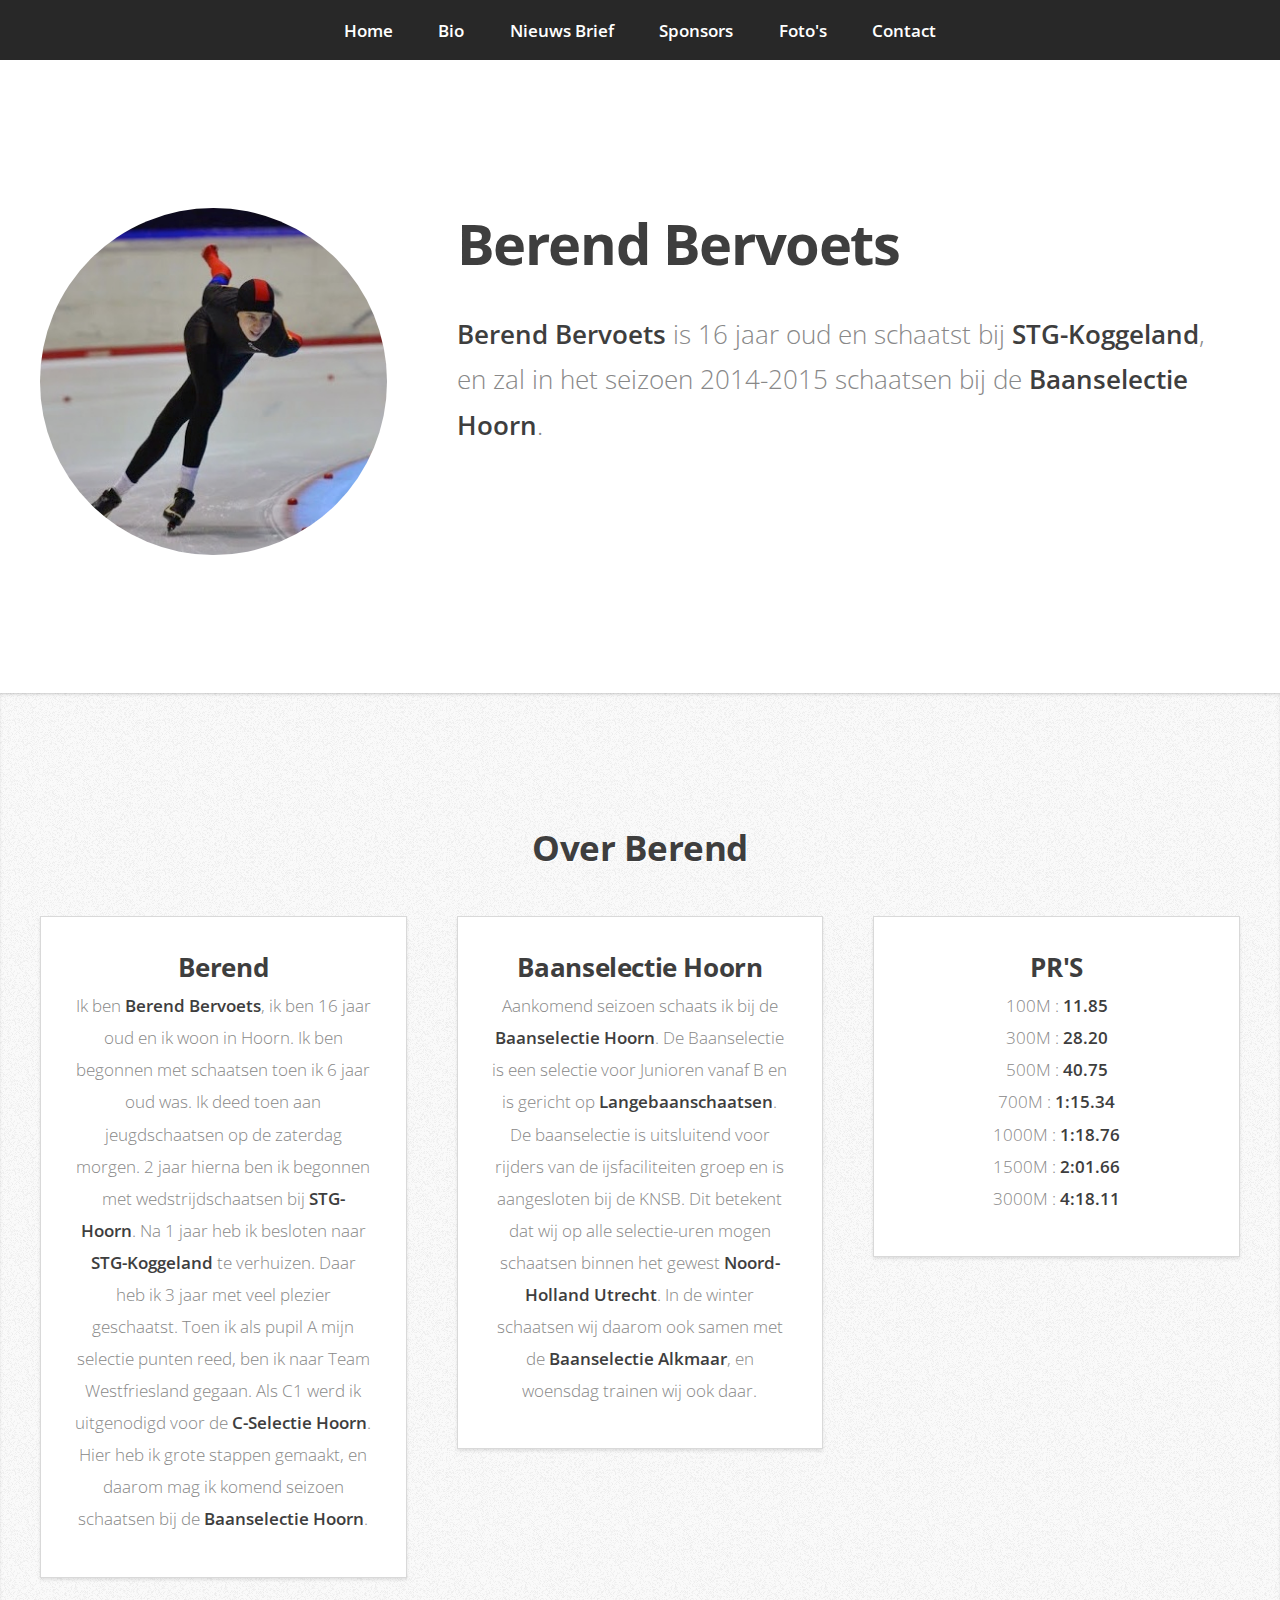
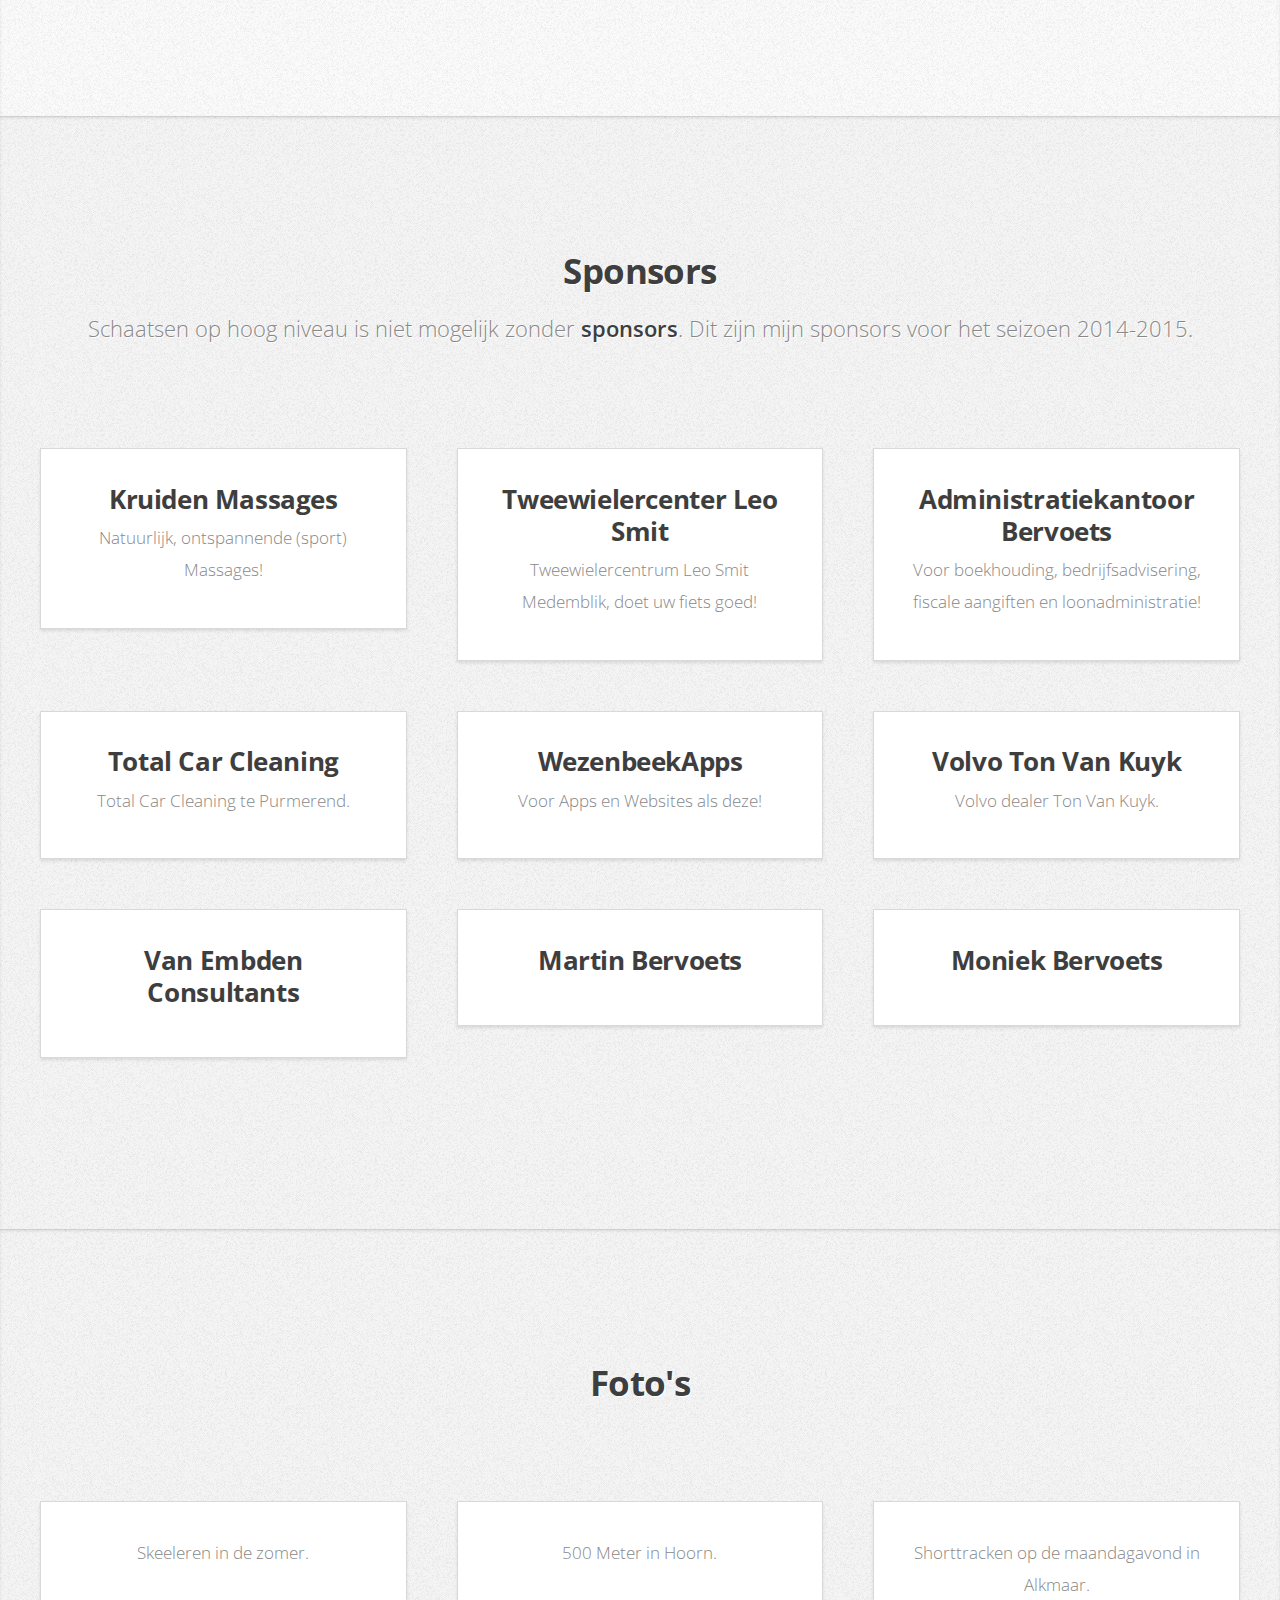
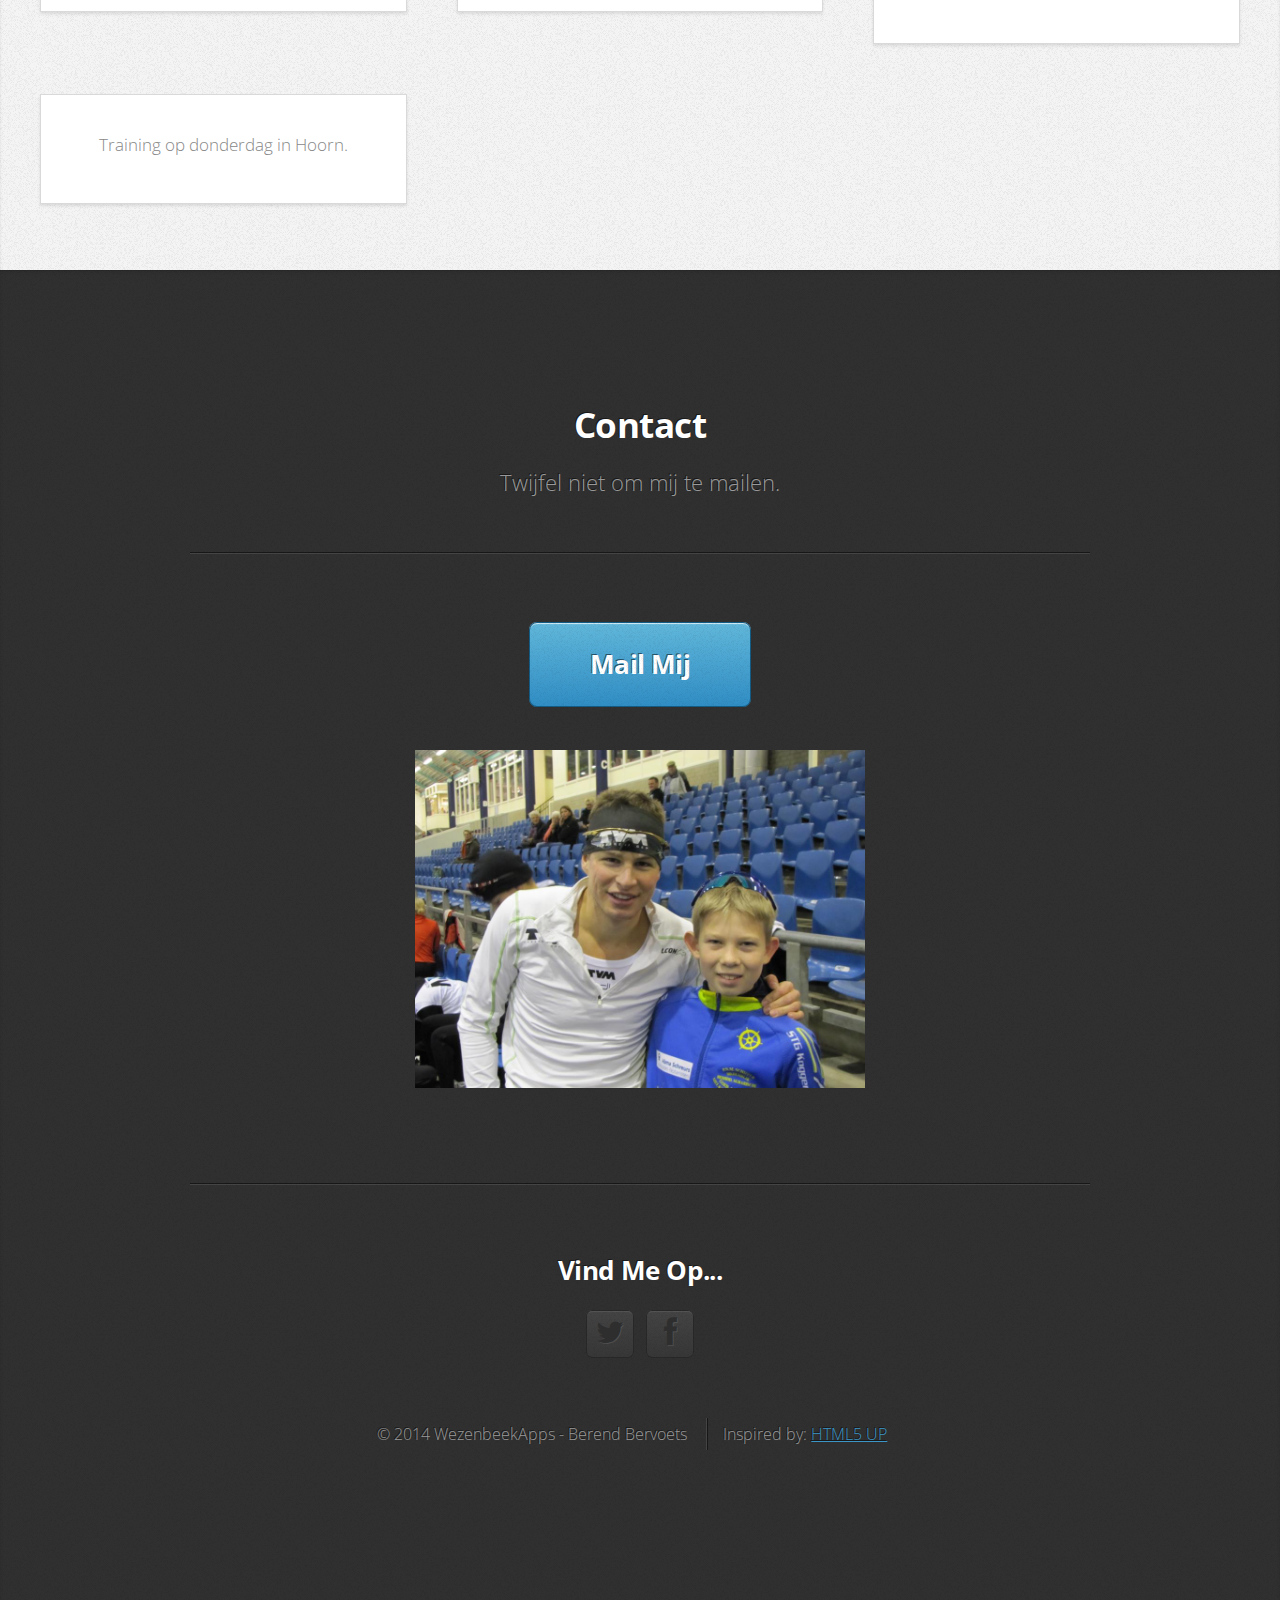
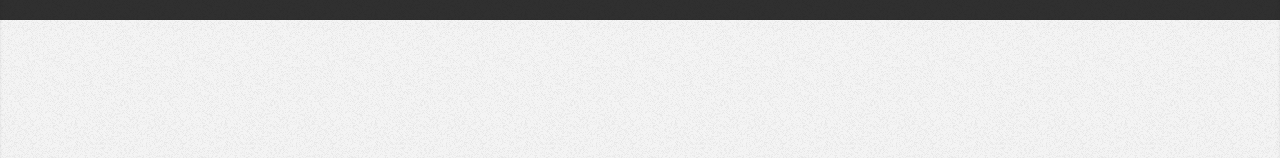
==== commit 52db20dc: "deleted" ====
--- a/index.html
+++ b/index.html
@@ -19,42 +19,6 @@
 		<!--[if lte IE 8]><script src="js/html5shiv.js"></script><link rel="stylesheet" href="css/ie8.css" /><![endif]-->
 		<!--[if lte IE 7]><link rel="stylesheet" href="css/ie7.css" /><![endif]-->
 		
-		  <meta http-equiv="content-type" content="text/html; charset=utf-8" />
-  <style type="text/css" media="screen">
-    body {font-family: 'Lucida Grande', Verdana, Arial, sans-serif; padding: 5px;}
-    table.records {margin: 1em; border-collapse: collapse; }
-    table.records td {padding: .2em .5em; }
-    table.records td.distance {width: 5em; font-weight: bold;}
-    table.records td.time {width: 5em; text-align: right;}
-    table.records td.date {}
-    table.records td.location {width: 15em;}
-    a {color: navy; text-decoration: none; font-weight: bold;}
-    a:visited {font-weight: normal;}
-    a:hover {color: crimson;}
-  </style>
-  
-  <script type="text/javascript" src="jquery-1.7.2.min.js"></script>
-  <script type="text/javascript">
-  $(document).ready(function(){
-    $.ajax({
-      type: "GET",
-      url: "http://speedskatingresults.com/api/xml/personal_records.php",
-      data: "skater=273",
-      dataType: "xml",
-      success: function(xml) {
-        $(xml).find('record').each(function() {
-          var distance = $(this).find('distance').text()+"m";
-          var time = $(this).find('time').text();
-          var date = $(this).find('date').text();
-          var location = $(this).find('location').text();
-          $('<tr></tr>').html('<td class="distance">'+distance+'</td><td class="time">'+time+
-            '</td><td class="date">'+date+'</td>'+
-            <td class="location">'+location+'</td>').appendTo('#prs');
-        });
-      }
-    });
-  });
-  </script>
 	</head>
 	<body>
 		
@@ -132,10 +96,15 @@
 							<div class="4u">
 								<section class="box box-style1">
 									<h3>PR'S</h3>
-									<table id="prs" class="records">
-										
-									</table>
-
+									<ul>
+										<li>100M : <strong>11.85</strong></li>
+										<li>300M : <strong>28.20</strong></li>
+										<li>500M : <strong>40.75</strong></li>
+										<li>700M : <strong>1:15.34</strong></li>
+										<li>1000M : <strong>1:18.76</strong></li>
+										<li>1500M : <strong>2:01.66</strong></li>
+										<li>3000M : <strong>4:18.11</strong></li>
+									</ul>
 								</section>
 							</div>
 						</div>
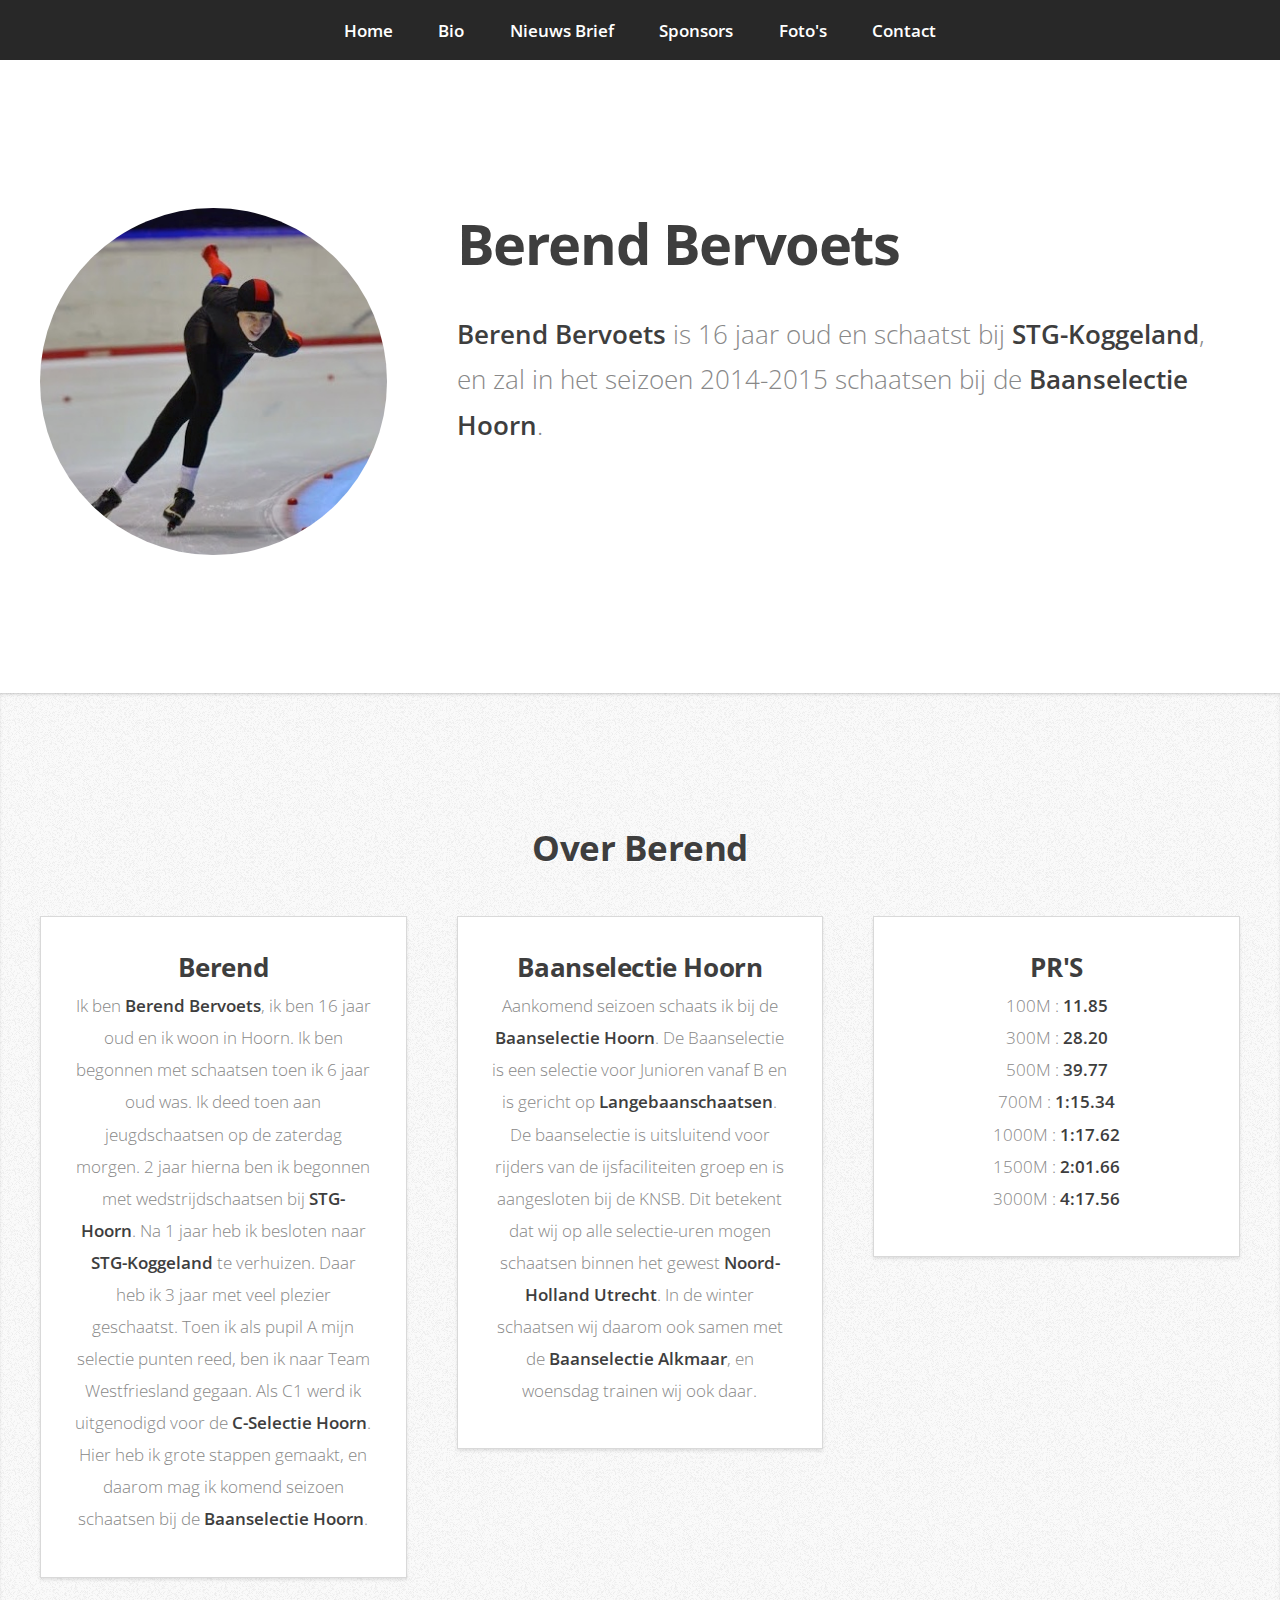
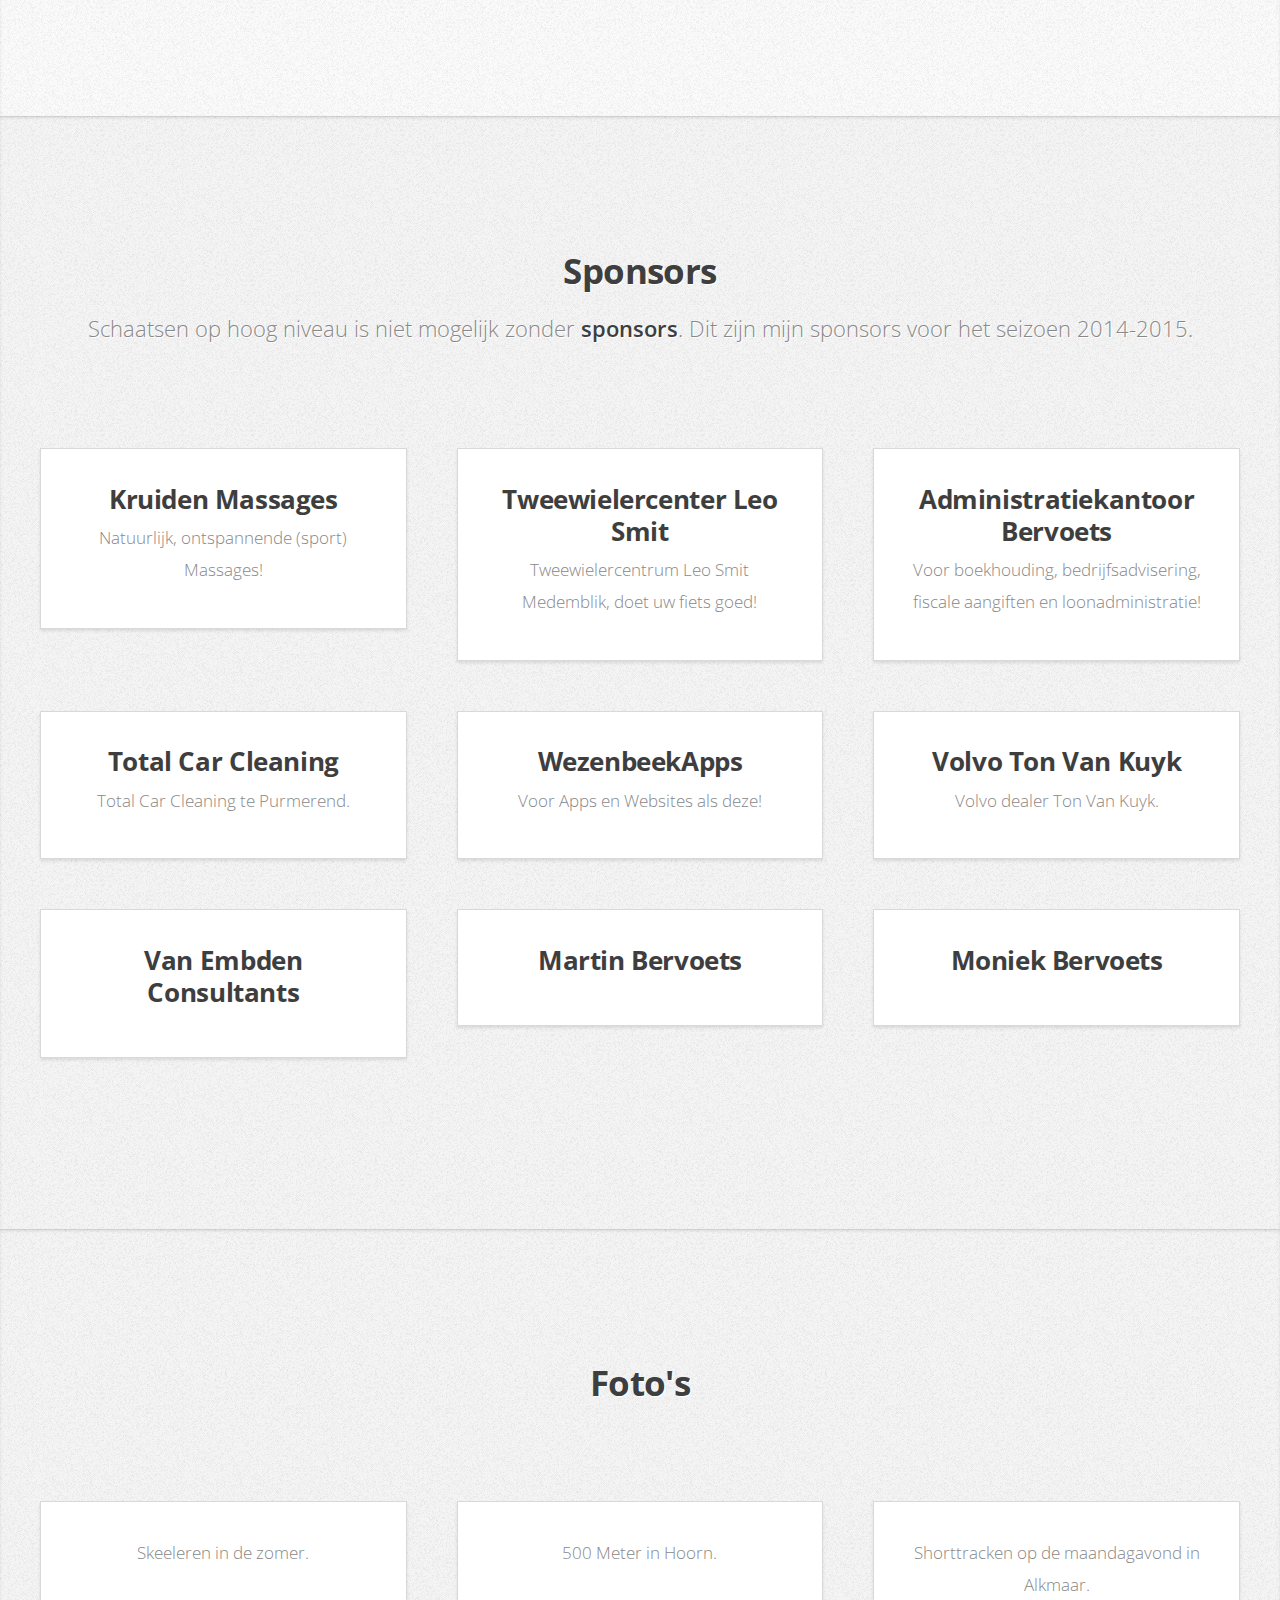
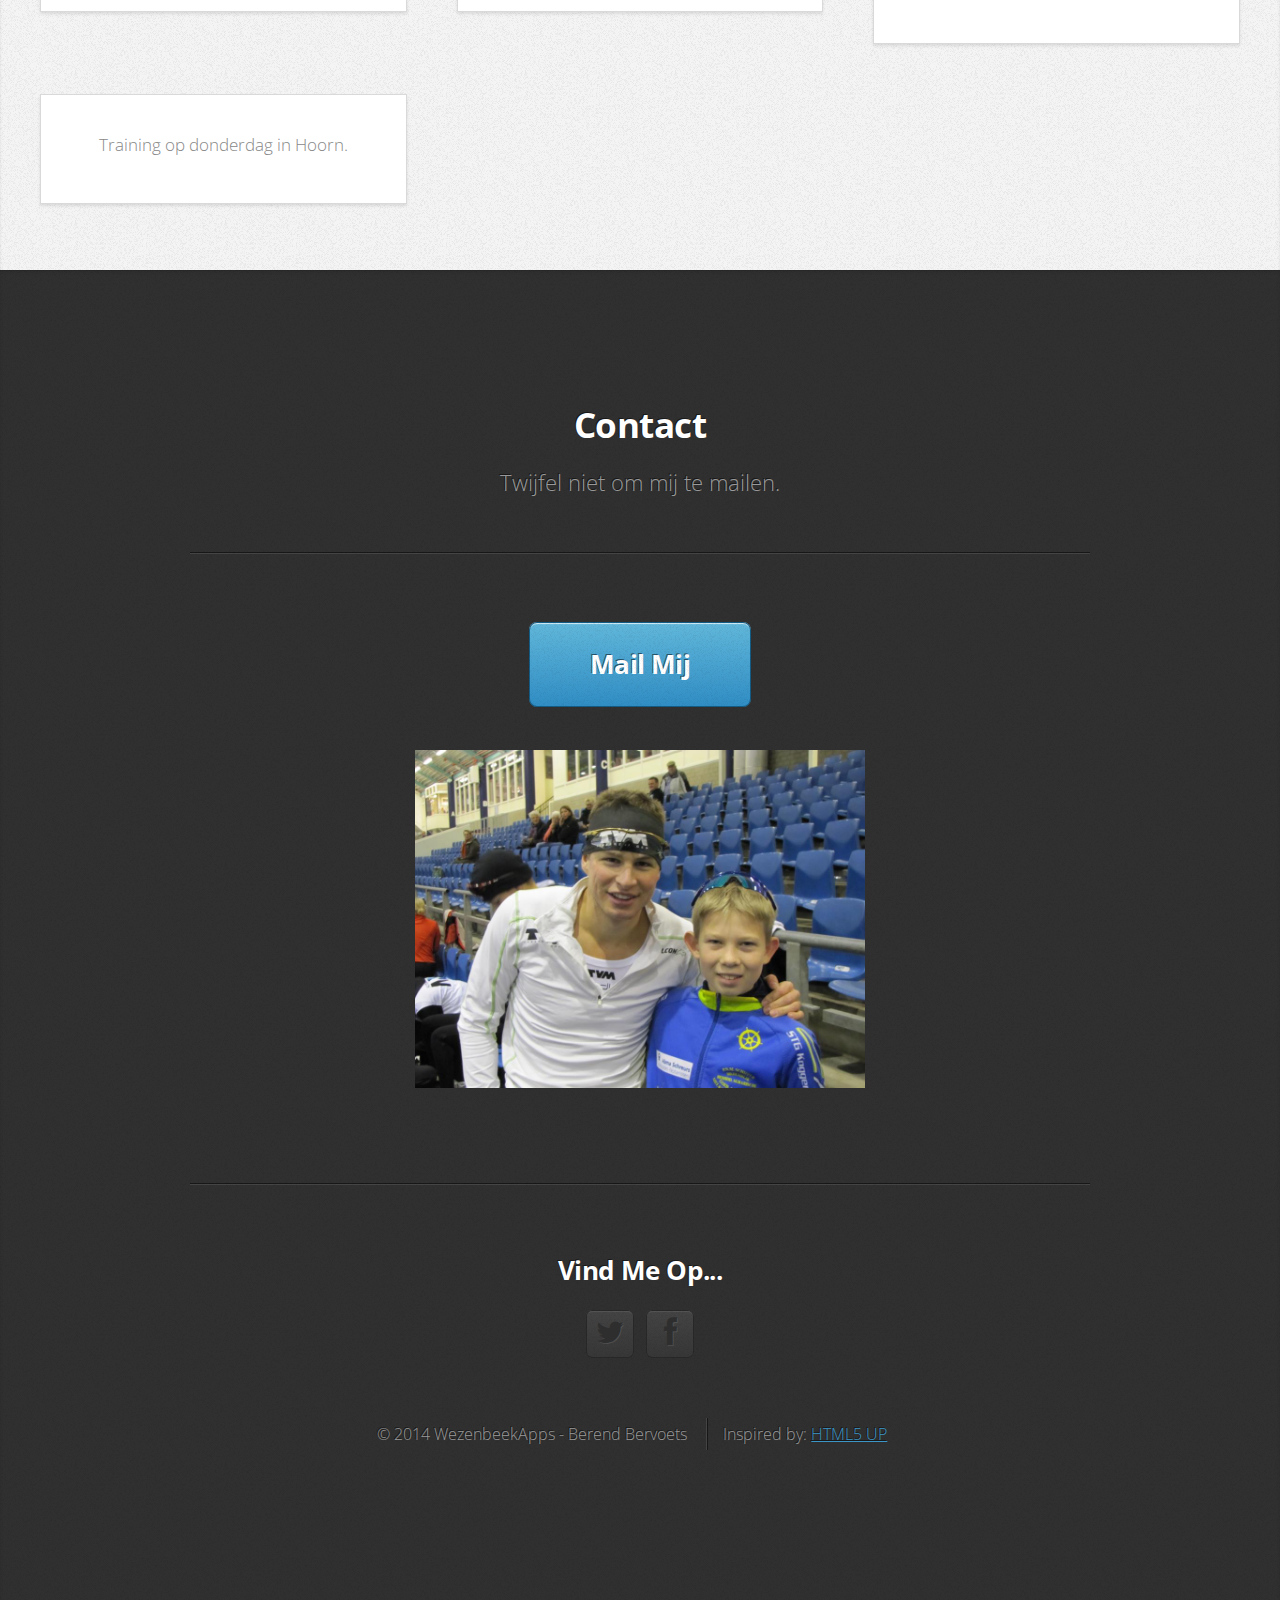
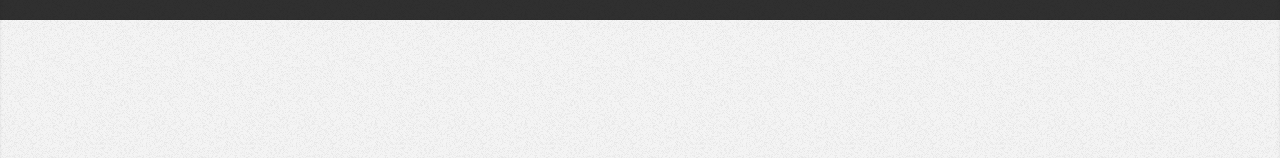
==== commit ba98232b: "pr's" ====
--- a/index.html
+++ b/index.html
@@ -99,11 +99,11 @@
 									<ul>
 										<li>100M : <strong>11.85</strong></li>
 										<li>300M : <strong>28.20</strong></li>
-										<li>500M : <strong>40.75</strong></li>
+										<li>500M : <strong>39.77</strong></li>
 										<li>700M : <strong>1:15.34</strong></li>
-										<li>1000M : <strong>1:18.76</strong></li>
+										<li>1000M : <strong>1:17.62</strong></li>
 										<li>1500M : <strong>2:01.66</strong></li>
-										<li>3000M : <strong>4:18.11</strong></li>
+										<li>3000M : <strong>4:17.56</strong></li>
 									</ul>
 								</section>
 							</div>
